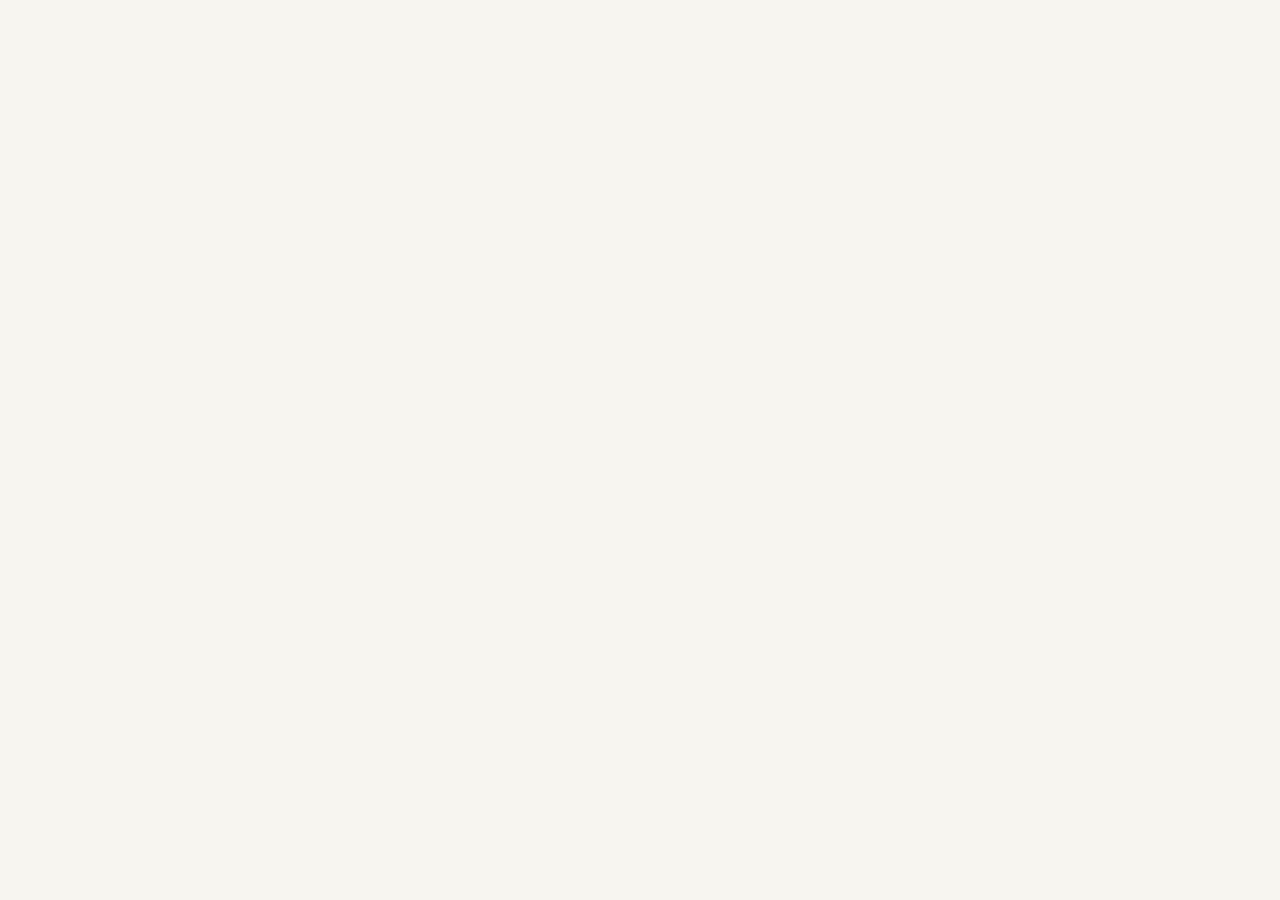
==== index.html @ 2fd5469b "Update index.html" ====
<!DOCTYPE html>
<html lang="zh-TW">
<head>
    <meta charset="UTF-8">
    <meta name="viewport" content="width=device-width, initial-scale=1.0, maximum-scale=1.0, user-scalable=no, viewport-fit=cover">
    <meta name="description" content="安全密碼與資料管理 PWA，資料儲存在本地瀏覽器，支援離線使用。">
    <title>分享本本</title>

    <!-- PWA -->
    <link rel="manifest" href="manifest.json">
    <meta name="apple-mobile-web-app-capable" content="yes">
    <meta name="apple-mobile-web-app-status-bar-style" content="default">
    <meta name="apple-mobile-web-app-title" content="分享本本">
    <meta name="theme-color" content="#f7f5f0">
    <link rel="apple-touch-icon" href="icons/apple-touch-icon.png">
    <link rel="icon" type="image/png" sizes="32x32" href="icons/favicon-32.png">
    <link rel="icon" type="image/png" sizes="16x16" href="icons/favicon-16.png">
    <link rel="icon" href="favicon.ico">

    <script src="https://cdn.tailwindcss.com"></script>
    <script defer src="https://cdn.jsdelivr.net/npm/alpinejs@3.x.x/dist/cdn.min.js"></script>
    <script src="https://unpkg.com/@phosphor-icons/web@2.1.2"></script>
    <link rel="stylesheet" href="styles.css">
    <script src="app.js"></script>

    <style>
      :root {
        color-scheme: light;
        --bg: #f7f5f0;
        --surface: #fffcf7;
        --text: #1c1917;
        --muted: #78716c;
        --border: #e7e5e0;
        --accent: #0d9488;
        --accent-soft: #ccfbf1;
        --header: #f7f5f0;
        --radius: 14px;
      }
      [x-cloak] { display: none !important; }
      html, body {
        margin: 0;
        background: var(--bg) !important;
        color: var(--text);
        font-family: -apple-system, BlinkMacSystemFont, "SF Pro Text", "Segoe UI", sans-serif;
        -webkit-tap-highlight-color: transparent;
        -webkit-text-size-adjust: 100%;
        overscroll-behavior-y: none;
        min-height: 100dvh;
      }
      button, input, textarea { font: inherit; }
      button, label[for] { touch-action: manipulation; }
      input, textarea {
        font-size: 16px !important;
        border-radius: 10px !important;
      }
      input:focus, textarea:focus {
        outline: none !important;
        border-color: var(--accent) !important;
        box-shadow: 0 0 0 3px rgba(13, 148, 136, 0.15) !important;
      }

      /* Header – 米白，與整頁一致 */
      #app-header {
        background: var(--header) !important;
        color: var(--text);
        border-bottom: 1px solid var(--border) !important;
        box-shadow: none;
      }
      #app-header input {
        background: #fff !important;
        border: 1px solid var(--border) !important;
        color: var(--text) !important;
        border-radius: 10px !important;
      }
      #app-header input::placeholder { color: #a8a29e; }
      #app-header input:focus {
        background: #fff !important;
        border-color: var(--accent) !important;
        box-shadow: 0 0 0 3px rgba(13, 148, 136, 0.12) !important;
      }
      #app-header .hdr-btn {
        background: #fff;
        border: 1px solid var(--border);
        color: var(--text);
        border-radius: 10px;
        min-height: 38px;
        transition: background .15s;
      }
      #app-header .hdr-btn:active { background: #f5f5f4; }

      /* Cards */
      .stat-card {
        background: var(--surface);
        border: 1px solid var(--border);
        border-radius: var(--radius);
        box-shadow: 0 1px 2px rgba(15,23,42,.04);
      }
      .list-card {
        background: var(--surface);
        border: 1px solid var(--border);
        border-radius: var(--radius);
        box-shadow: 0 1px 2px rgba(15,23,42,.04);
        overflow: hidden;
      }
      .list-row {
        border-bottom: 1px solid var(--border);
        transition: background .12s;
      }
      .list-row:last-child { border-bottom: none; }
      .list-row:active { background: #f5f3ee; }

      .avatar {
        width: 36px; height: 36px;
        border-radius: 10px;
        background: var(--accent-soft);
        color: var(--accent);
        font-weight: 700;
        font-size: 14px;
        display: flex; align-items: center; justify-content: center;
        flex-shrink: 0;
      }
      .pwd-chip {
        font-family: ui-monospace, SFMono-Regular, Menlo, monospace;
        background: #f0ebe3;
        padding: 2px 8px;
        border-radius: 6px;
        font-size: 12px;
        max-width: 100%;
        overflow: hidden;
        text-overflow: ellipsis;
        white-space: nowrap;
      }
      .note-line {
        font-size: 12px;
        color: var(--muted);
        overflow: hidden;
        text-overflow: ellipsis;
        white-space: nowrap;
        max-width: 100%;
      }
      .note-line.expanded {
        white-space: pre-wrap;
        overflow: visible;
        text-overflow: unset;
      }

      .fab {
        position: fixed; z-index: 40;
        right: 18px;
        bottom: max(18px, calc(env(safe-area-inset-bottom) + 12px));
        width: 54px; height: 54px; min-height: 54px;
        border: 0; border-radius: 16px;
        display: flex; align-items: center; justify-content: center;
        background: var(--accent); color: #fff; font-size: 24px;
        box-shadow: 0 6px 20px rgba(13,148,136,.35);
        transition: transform .12s, background .12s;
      }
      .fab:active { transform: scale(.96); background: #0f766e; }

      .modal-panel {
        border-radius: 18px !important;
        border: 1px solid var(--border);
        box-shadow: 0 20px 60px rgba(15,23,42,.18) !important;
      }
      .modal-panel button[type="submit"] {
        background: var(--accent) !important;
        border-radius: 10px !important;
        min-height: 44px;
      }
      .toast-item {
        border-radius: 12px !important;
        box-shadow: 0 8px 28px rgba(0,0,0,.18) !important;
      }

      @media (max-width: 639px) {
        #app-header .hdr-actions {
          display: grid;
          grid-template-columns: 1fr 1fr;
          gap: 8px;
          width: 100%;
        }
        #app-header .hdr-actions > *:last-child {
          grid-column: 1 / -1;
        }
        #main-content {
          padding-left: 12px !important;
          padding-right: 12px !important;
        }
        .pwd-chip { max-width: calc(100vw - 150px); }
        .modal-panel { width: calc(100vw - 20px) !important; max-width: 520px; }
        .modal-panel form > div:last-child {
          display: flex; flex-direction: column; gap: 8px;
          padding-bottom: calc(12px + env(safe-area-inset-bottom)) !important;
        }
        .modal-panel form > div:last-child button { width: 100%; margin: 0 !important; }
      }
      @media (prefers-reduced-motion: reduce) {
        *, *::before, *::after {
          transition-duration: .01ms !important;
          animation-duration: .01ms !important;
        }
      }
    </style>
</head>
<body class="min-h-screen" x-data="passwordManager()" x-cloak>

    <!-- Dark header (portfolio style) -->
    <header id="app-header" class="fixed top-0 left-0 right-0 z-30" style="padding-top:max(0.65rem,env(safe-area-inset-top))">
        <div class="max-w-4xl mx-auto px-4 sm:px-6 pb-3">
            <div class="flex flex-col sm:flex-row sm:items-center justify-between gap-3">
                <div class="flex items-center gap-3 min-w-0">
                    <img src="icons/apple-touch-icon.png" alt="Kumamon" class="w-10 h-10 rounded-xl shadow-sm object-cover shrink-0 ring-1 ring-stone-200">
                    <div class="min-w-0">
                        <h1 class="text-lg sm:text-xl font-semibold text-stone-900 tracking-tight leading-tight">分享本本</h1>
                        <p class="text-[11px] sm:text-xs text-stone-500 truncate">安全密碼與資料管理 · 離線 PWA</p>
                    </div>
                </div>
                <div class="hdr-actions flex flex-wrap gap-2 w-full sm:w-auto">
                    <button type="button" @click="exportToJson()" class="hdr-btn flex-1 sm:flex-none flex items-center justify-center gap-1.5 px-3 py-2 text-xs font-medium">
                        <i class="ph ph-file-js text-base"></i><span>匯出 JSON</span>
                    </button>
                    <label class="hdr-btn flex-1 sm:flex-none flex items-center justify-center gap-1.5 px-3 py-2 text-xs font-medium cursor-pointer">
                        <i class="ph ph-upload-simple text-base"></i><span>匯入 JSON</span>
                        <input type="file" accept=".json,application/json" class="hidden" @change="importFromJson($event)">
                    </label>
                    <button type="button" @click="exportToHtml()" class="hdr-btn flex items-center justify-center gap-1.5 px-3 py-2 text-xs font-medium">
                        <i class="ph ph-download-simple text-base"></i><span>匯出 HTML</span>
                    </button>
                </div>
            </div>
            <div class="relative mt-3">
                <div class="absolute inset-y-0 left-0 pl-3 flex items-center pointer-events-none">
                    <i class="ph ph-magnifying-glass text-slate-400 text-lg"></i>
                </div>
                <input type="text" x-model="searchQuery" placeholder="搜尋網站、帳號或備忘錄..." class="w-full pl-10 pr-4 py-2.5 text-sm">
            </div>
        </div>
    </header>

    <main id="main-content" class="max-w-4xl mx-auto px-4 sm:px-6 pb-24" style="padding-top: max(200px, calc(env(safe-area-inset-top) + 180px))">

        <!-- Stats strip -->
        <div class="grid grid-cols-2 gap-2.5 mb-4">
            <div class="stat-card px-3.5 py-3">
                <p class="text-[11px] text-slate-500 mb-0.5">項目總數</p>
                <p class="text-xl font-semibold text-slate-900 tabular-nums" x-text="passwords.length"></p>
            </div>
            <div class="stat-card px-3.5 py-3">
                <p class="text-[11px] text-slate-500 mb-0.5">目前顯示</p>
                <p class="text-xl font-semibold text-slate-900 tabular-nums">
                    <span x-text="filteredPasswords.length"></span>
                    <span x-show="searchQuery" class="text-xs font-normal text-teal-600 ml-1">（搜尋中）</span>
                </p>
            </div>
        </div>

        <!-- Empty -->
        <div x-show="filteredPasswords.length === 0" class="stat-card text-center py-14 px-6">
            <img src="icons/apple-touch-icon.png" alt="" class="w-14 h-14 mx-auto mb-3 rounded-2xl opacity-80">
            <p class="text-slate-500 text-sm" x-text="searchQuery ? '找不到符合的項目' : '尚無資料，點右下角 + 新增或匯入 JSON'"></p>
        </div>

        <!-- List -->
        <div x-show="filteredPasswords.length > 0" class="list-card">
            <ul>
                <template x-for="item in filteredPasswords" :key="item.id">
                    <li class="list-row px-3.5 py-3.5 sm:px-4 sm:py-4">
                        <!-- Title row + actions -->
                        <div class="flex items-start justify-between gap-2 mb-1.5">
                            <div class="flex items-center gap-2.5 min-w-0 flex-1">
                                <div class="avatar">
                                    <span x-text="(item.siteName || '?').charAt(0).toUpperCase()"></span>
                                </div>
                                <div class="min-w-0">
                                    <div class="flex items-center gap-1.5">
                                        <h3 class="text-[15px] font-semibold text-slate-900 truncate" x-text="item.siteName"></h3>
                                        <a x-show="item.url" :href="item.url.startsWith('http') ? item.url : 'https://' + item.url" target="_blank" rel="noopener noreferrer" class="text-slate-400 hover:text-teal-600 p-0.5 shrink-0" title="開啟網站">
                                            <i class="ph ph-link text-sm"></i>
                                        </a>
                                    </div>
                                </div>
                            </div>
                            <div class="flex items-center shrink-0 -mr-1">
                                <button type="button" @click="editItem(item)" class="p-1.5 text-slate-400 hover:text-teal-600 hover:bg-teal-50 rounded-lg" title="編輯">
                                    <i class="ph ph-pencil-simple text-base"></i>
                                </button>
                                <button type="button" @click="deleteItem(item.id)" class="p-1.5 text-slate-400 hover:text-rose-600 hover:bg-rose-50 rounded-lg" title="刪除">
                                    <i class="ph ph-trash text-base"></i>
                                </button>
                            </div>
                        </div>

                        <!-- Account / password – compact -->
                        <div class="pl-[46px] space-y-1">
                            <div class="flex items-center gap-1.5 min-w-0">
                                <span class="text-[11px] text-slate-400 w-8 shrink-0">帳號</span>
                                <span class="text-xs text-slate-700 font-mono truncate select-all flex-1 min-w-0" x-text="item.username"></span>
                                <button type="button" @click="copyToClipboard(item.username, '帳號已複製')" class="p-1 text-slate-300 hover:text-teal-600 rounded shrink-0" title="複製帳號">
                                    <i class="ph ph-copy text-sm"></i>
                                </button>
                            </div>
                            <div class="flex items-center gap-1.5 min-w-0">
                                <span class="text-[11px] text-slate-400 w-8 shrink-0">密碼</span>
                                <span class="pwd-chip select-all" x-text="item.password"></span>
                                <button type="button" @click="copyToClipboard(item.password, '密碼已複製')" class="p-1 text-slate-300 hover:text-teal-600 rounded shrink-0" title="複製密碼">
                                    <i class="ph ph-copy text-sm"></i>
                                </button>
                            </div>
                            <!-- Notes: single line by default, tap to expand -->
                            <div x-show="item.notes" class="flex items-start gap-1.5 pt-0.5">
                                <i class="ph ph-note-pencil text-slate-300 text-sm mt-0.5 shrink-0"></i>
                                <button type="button"
                                    class="note-line text-left flex-1 min-w-0"
                                    :class="{ 'expanded': item._noteOpen }"
                                    @click="item._noteOpen = !item._noteOpen"
                                    :title="item._noteOpen ? '點擊收合' : '點擊展開'"
                                    x-text="item.notes"></button>
                            </div>
                        </div>
                    </li>
                </template>
            </ul>
        </div>
    </main>

    <!-- FAB -->
    <button type="button" class="fab" @click.prevent.stop="openModal()" title="新增項目" aria-label="新增項目">
        <i class="ph ph-plus"></i>
    </button>

    <!-- Modal -->
    <div x-show="isModalOpen" class="fixed inset-0 z-50 overflow-y-auto" role="dialog" aria-modal="true" style="display:none">
        <div class="flex items-end justify-center min-h-screen pt-4 px-4 pb-20 text-center sm:block sm:p-0">
            <div x-show="isModalOpen" x-transition.opacity class="fixed inset-0 bg-slate-900/50 transition-opacity" @click="closeModal()"></div>
            <span class="hidden sm:inline-block sm:align-middle sm:h-screen" aria-hidden="true">&#8203;</span>
            <div x-show="isModalOpen" x-transition class="modal-panel inline-block align-bottom bg-white text-left overflow-hidden transform transition-all sm:my-8 sm:align-middle sm:max-w-lg w-full">
                <form @submit.prevent="saveItem">
                    <div class="bg-white px-4 pt-5 pb-4 sm:p-6">
                        <div class="flex items-center gap-3 mb-4">
                            <img src="icons/apple-touch-icon.png" alt="" class="w-10 h-10 rounded-xl object-cover">
                            <h3 class="text-lg font-semibold text-slate-900" id="modal-title" x-text="editingId ? '編輯項目' : '新增密碼項目'"></h3>
                        </div>
                        <div class="space-y-3.5">
                            <div>
                                <label class="block text-xs font-semibold text-slate-600 mb-1">網站/服務名稱 <span class="text-rose-500">*</span></label>
                                <input type="text" x-model="formData.siteName" required class="w-full border border-slate-200 rounded-lg px-3.5 py-2.5 text-sm">
                            </div>
                            <div>
                                <label class="block text-xs font-semibold text-slate-600 mb-1">網址 (選填)</label>
                                <input type="text" x-model="formData.url" placeholder="ex: example.com" class="w-full border border-slate-200 rounded-lg px-3.5 py-2.5 text-sm">
                            </div>
                            <div>
                                <label class="block text-xs font-semibold text-slate-600 mb-1">帳號/使用者名稱 <span class="text-rose-500">*</span></label>
                                <input type="text" x-model="formData.username" required class="w-full border border-slate-200 rounded-lg px-3.5 py-2.5 text-sm">
                            </div>
                            <div>
                                <label class="block text-xs font-semibold text-slate-600 mb-1">密碼 <span class="text-rose-500">*</span></label>
                                <div class="relative">
                                    <input :type="showPasswordInModal ? 'text' : 'password'" x-model="formData.password" required class="w-full border border-slate-200 rounded-lg px-3.5 py-2.5 pr-10 text-sm font-mono">
                                    <button type="button" @click="showPasswordInModal = !showPasswordInModal" class="absolute inset-y-0 right-0 pr-3 flex items-center text-slate-400 hover:text-slate-600">
                                        <i class="ph text-lg" :class="showPasswordInModal ? 'ph-eye-slash' : 'ph-eye'"></i>
                                    </button>
                                </div>
                                <button type="button" @click="generatePassword" class="mt-2 text-xs text-teal-600 hover:text-teal-800 flex items-center gap-1 font-medium">
                                    <i class="ph ph-magic-wand text-sm"></i> 產生安全隨機密碼
                                </button>
                            </div>
                            <div>
                                <label class="block text-xs font-semibold text-slate-600 mb-1">備忘錄 (選填)</label>
                                <textarea x-model="formData.notes" rows="2" class="w-full border border-slate-200 rounded-lg px-3.5 py-2.5 text-sm" placeholder="簡短備註即可"></textarea>
                            </div>
                        </div>
                    </div>
                    <div class="bg-[#f5f2eb] px-4 py-3 sm:px-6 sm:flex sm:flex-row-reverse gap-2 rounded-b-[18px]">
                        <button type="submit" class="w-full sm:w-auto inline-flex justify-center rounded-lg border border-transparent px-4 py-2.5 text-sm font-medium text-white hover:opacity-90">儲存</button>
                        <button type="button" @click="closeModal()" class="mt-2 sm:mt-0 w-full sm:w-auto inline-flex justify-center rounded-lg border border-stone-200 px-4 py-2.5 bg-white text-sm font-medium text-stone-700 hover:bg-stone-50">取消</button>
                    </div>
                </form>
            </div>
        </div>
    </div>

    <!-- Toasts -->
    <div class="fixed bottom-4 right-4 z-50 flex flex-col gap-2 pointer-events-none" style="bottom:max(1rem,calc(env(safe-area-inset-bottom) + 1rem))">
        <template x-for="toast in toasts" :key="toast.id">
            <div class="toast-item bg-slate-900 text-white px-4 py-3 rounded-xl flex items-center gap-3 min-w-[200px] pointer-events-auto">
                <i class="ph text-xl shrink-0" :class="toast.type === 'success' ? 'ph-check-circle text-emerald-400' : (toast.type === 'error' ? 'ph-warning-circle text-rose-400' : 'ph-info text-sky-400')"></i>
                <span x-text="toast.message" class="text-sm font-medium"></span>
            </div>
        </template>
    </div>

</body>
</html>
---- styles.css ----
/* 分享本本 PWA - styles.css */
*,*::before,*::after{box-sizing:border-box}
[x-cloak]{display:none !important}
html{
  -webkit-tap-highlight-color:transparent;
  -webkit-text-size-adjust:100%;
  background:#f8fafc;
}
body{
  margin:0;
  background:#f8fafc;
  overscroll-behavior-y:none;
  font-family:-apple-system,BlinkMacSystemFont,"Segoe UI",Roboto,"Helvetica Neue","Noto Sans TC","PingFang TC","Microsoft JhengHei",sans-serif;
}
i.ph{font-style:normal}

/* Scrollbar polish (desktop) */
@media (hover:hover){
  ::-webkit-scrollbar{width:10px;height:10px}
  ::-webkit-scrollbar-thumb{background:#cbd5e1;border-radius:8px}
  ::-webkit-scrollbar-track{background:transparent}
}

/* Floating "+" button */
.fab{
  position:fixed;
  right:max(1rem,env(safe-area-inset-right));
  bottom:max(1.25rem,calc(env(safe-area-inset-bottom) + 1.25rem));
  z-index:40;
  width:56px;height:56px;
  border-radius:50%;
  border:none;
  background:linear-gradient(135deg,#0071e3,#0062c4);
  color:#fff;
  font-size:28px;line-height:1;
  display:flex;align-items:center;justify-content:center;
  cursor:pointer;
  box-shadow:0 10px 24px rgba(0,113,227,.28),0 4px 10px rgba(0,113,227,.20);
  transition:transform .18s ease, box-shadow .18s ease;
  -webkit-tap-highlight-color:transparent;
  user-select:none;
}
.fab:hover{transform:translateY(-2px) scale(1.04);box-shadow:0 14px 30px rgba(0,98,196,.32)}
.fab:active{transform:scale(.95)}
.fab i{pointer-events:none}

/* Password field mono */
.pwd-mono{font-family:ui-monospace,SFMono-Regular,"SF Mono",Menlo,Consolas,monospace}

/* Modal slide-up */
.modal-panel{animation:slideUp .22s cubic-bezier(.16,1,.3,1)}
@keyframes slideUp{from{opacity:0;transform:translateY(16px)}to{opacity:1;transform:translateY(0)}}

/* Toast slide-in */
.toast-item{animation:toastIn .25s ease}
@keyframes toastIn{from{opacity:0;transform:translateX(20px)}to{opacity:1;transform:translateX(0)}}

/* Reduced motion */
@media (prefers-reduced-motion:reduce){
  *,*::before,*::after{animation-duration:.01ms !important;transition-duration:.01ms !important}
}
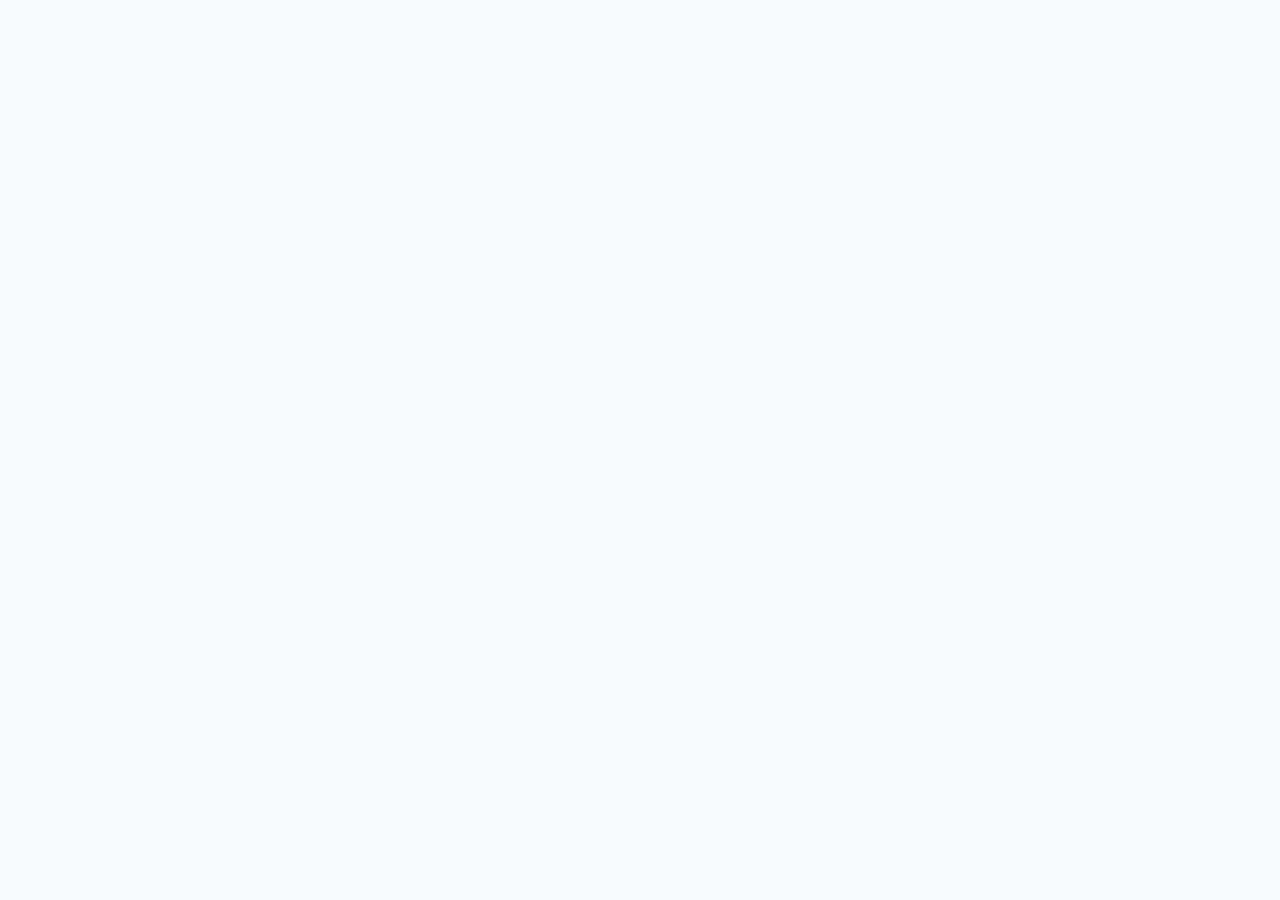
==== commit fdb6720c: "Update index.html" ====
--- a/index.html
+++ b/index.html
@@ -6,7 +6,6 @@
     <meta name="description" content="安全密碼與資料管理 PWA，資料儲存在本地瀏覽器，支援離線使用。">
     <title>分享本本</title>
 
-    <!-- PWA -->
     <link rel="manifest" href="manifest.json">
     <meta name="apple-mobile-web-app-capable" content="yes">
     <meta name="apple-mobile-web-app-status-bar-style" content="default">
@@ -17,300 +16,171 @@
     <link rel="icon" type="image/png" sizes="16x16" href="icons/favicon-16.png">
     <link rel="icon" href="favicon.ico">
 
-    <script src="https://cdn.tailwindcss.com"></script>
-    <script defer src="https://cdn.jsdelivr.net/npm/alpinejs@3.x.x/dist/cdn.min.js"></script>
-    <script src="https://unpkg.com/@phosphor-icons/web@2.1.2"></script>
     <link rel="stylesheet" href="styles.css">
     <script src="app.js"></script>
-
-    <style>
-      :root {
-        color-scheme: light;
-        --bg: #f7f5f0;
-        --surface: #fffcf7;
-        --text: #1c1917;
-        --muted: #78716c;
-        --border: #e7e5e0;
-        --accent: #0d9488;
-        --accent-soft: #ccfbf1;
-        --header: #f7f5f0;
-        --radius: 14px;
-      }
-      [x-cloak] { display: none !important; }
-      html, body {
-        margin: 0;
-        background: var(--bg) !important;
-        color: var(--text);
-        font-family: -apple-system, BlinkMacSystemFont, "SF Pro Text", "Segoe UI", sans-serif;
-        -webkit-tap-highlight-color: transparent;
-        -webkit-text-size-adjust: 100%;
-        overscroll-behavior-y: none;
-        min-height: 100dvh;
-      }
-      button, input, textarea { font: inherit; }
-      button, label[for] { touch-action: manipulation; }
-      input, textarea {
-        font-size: 16px !important;
-        border-radius: 10px !important;
-      }
-      input:focus, textarea:focus {
-        outline: none !important;
-        border-color: var(--accent) !important;
-        box-shadow: 0 0 0 3px rgba(13, 148, 136, 0.15) !important;
-      }
-
-      /* Header – 米白，與整頁一致 */
-      #app-header {
-        background: var(--header) !important;
-        color: var(--text);
-        border-bottom: 1px solid var(--border) !important;
-        box-shadow: none;
-      }
-      #app-header input {
-        background: #fff !important;
-        border: 1px solid var(--border) !important;
-        color: var(--text) !important;
-        border-radius: 10px !important;
-      }
-      #app-header input::placeholder { color: #a8a29e; }
-      #app-header input:focus {
-        background: #fff !important;
-        border-color: var(--accent) !important;
-        box-shadow: 0 0 0 3px rgba(13, 148, 136, 0.12) !important;
-      }
-      #app-header .hdr-btn {
-        background: #fff;
-        border: 1px solid var(--border);
-        color: var(--text);
-        border-radius: 10px;
-        min-height: 38px;
-        transition: background .15s;
-      }
-      #app-header .hdr-btn:active { background: #f5f5f4; }
-
-      /* Cards */
-      .stat-card {
-        background: var(--surface);
-        border: 1px solid var(--border);
-        border-radius: var(--radius);
-        box-shadow: 0 1px 2px rgba(15,23,42,.04);
-      }
-      .list-card {
-        background: var(--surface);
-        border: 1px solid var(--border);
-        border-radius: var(--radius);
-        box-shadow: 0 1px 2px rgba(15,23,42,.04);
-        overflow: hidden;
-      }
-      .list-row {
-        border-bottom: 1px solid var(--border);
-        transition: background .12s;
-      }
-      .list-row:last-child { border-bottom: none; }
-      .list-row:active { background: #f5f3ee; }
-
-      .avatar {
-        width: 36px; height: 36px;
-        border-radius: 10px;
-        background: var(--accent-soft);
-        color: var(--accent);
-        font-weight: 700;
-        font-size: 14px;
-        display: flex; align-items: center; justify-content: center;
-        flex-shrink: 0;
-      }
-      .pwd-chip {
-        font-family: ui-monospace, SFMono-Regular, Menlo, monospace;
-        background: #f0ebe3;
-        padding: 2px 8px;
-        border-radius: 6px;
-        font-size: 12px;
-        max-width: 100%;
-        overflow: hidden;
-        text-overflow: ellipsis;
-        white-space: nowrap;
-      }
-      .note-line {
-        font-size: 12px;
-        color: var(--muted);
-        overflow: hidden;
-        text-overflow: ellipsis;
-        white-space: nowrap;
-        max-width: 100%;
-      }
-      .note-line.expanded {
-        white-space: pre-wrap;
-        overflow: visible;
-        text-overflow: unset;
-      }
-
-      .fab {
-        position: fixed; z-index: 40;
-        right: 18px;
-        bottom: max(18px, calc(env(safe-area-inset-bottom) + 12px));
-        width: 54px; height: 54px; min-height: 54px;
-        border: 0; border-radius: 16px;
-        display: flex; align-items: center; justify-content: center;
-        background: var(--accent); color: #fff; font-size: 24px;
-        box-shadow: 0 6px 20px rgba(13,148,136,.35);
-        transition: transform .12s, background .12s;
-      }
-      .fab:active { transform: scale(.96); background: #0f766e; }
-
-      .modal-panel {
-        border-radius: 18px !important;
-        border: 1px solid var(--border);
-        box-shadow: 0 20px 60px rgba(15,23,42,.18) !important;
-      }
-      .modal-panel button[type="submit"] {
-        background: var(--accent) !important;
-        border-radius: 10px !important;
-        min-height: 44px;
-      }
-      .toast-item {
-        border-radius: 12px !important;
-        box-shadow: 0 8px 28px rgba(0,0,0,.18) !important;
-      }
-
-      @media (max-width: 639px) {
-        #app-header .hdr-actions {
-          display: grid;
-          grid-template-columns: 1fr 1fr;
-          gap: 8px;
-          width: 100%;
-        }
-        #app-header .hdr-actions > *:last-child {
-          grid-column: 1 / -1;
-        }
-        #main-content {
-          padding-left: 12px !important;
-          padding-right: 12px !important;
-        }
-        .pwd-chip { max-width: calc(100vw - 150px); }
-        .modal-panel { width: calc(100vw - 20px) !important; max-width: 520px; }
-        .modal-panel form > div:last-child {
-          display: flex; flex-direction: column; gap: 8px;
-          padding-bottom: calc(12px + env(safe-area-inset-bottom)) !important;
-        }
-        .modal-panel form > div:last-child button { width: 100%; margin: 0 !important; }
-      }
-      @media (prefers-reduced-motion: reduce) {
-        *, *::before, *::after {
-          transition-duration: .01ms !important;
-          animation-duration: .01ms !important;
-        }
-      }
-    </style>
+    <script defer src="vendor/alpine.min.js"></script>
 </head>
-<body class="min-h-screen" x-data="passwordManager()" x-cloak>
-
-    <!-- Dark header (portfolio style) -->
-    <header id="app-header" class="fixed top-0 left-0 right-0 z-30" style="padding-top:max(0.65rem,env(safe-area-inset-top))">
-        <div class="max-w-4xl mx-auto px-4 sm:px-6 pb-3">
-            <div class="flex flex-col sm:flex-row sm:items-center justify-between gap-3">
-                <div class="flex items-center gap-3 min-w-0">
-                    <img src="icons/apple-touch-icon.png" alt="Kumamon" class="w-10 h-10 rounded-xl shadow-sm object-cover shrink-0 ring-1 ring-stone-200">
-                    <div class="min-w-0">
-                        <h1 class="text-lg sm:text-xl font-semibold text-stone-900 tracking-tight leading-tight">分享本本</h1>
-                        <p class="text-[11px] sm:text-xs text-stone-500 truncate">安全密碼與資料管理 · 離線 PWA</p>
+<body x-data="passwordManager()" x-cloak>
+
+    <!-- ═══════════ LOCK SCREEN ═══════════ -->
+    <div x-show="!unlocked" class="lock-screen">
+        <div class="lock-card">
+            <div class="lock-brand">
+                <img src="icons/apple-touch-icon.png" alt="Kumamon" class="lock-logo">
+                <h1>分享本本</h1>
+                <p x-text="lockMode === 'setup' ? '首次使用，請設定主密碼' : '請輸入主密碼以解鎖'"></p>
+            </div>
+
+            <form @submit.prevent="submitLock" class="lock-form">
+                <div class="field-wrap">
+                    <input
+                        :type="showMasterPwd ? 'text' : 'password'"
+                        x-model="masterInput"
+                        :placeholder="lockMode === 'setup' ? '設定主密碼（至少 4 字）' : '主密碼'"
+                        autocomplete="current-password"
+                        class="input"
+                        :disabled="lockBusy"
+                    >
+                    <button type="button" class="eye-btn" @click="showMasterPwd = !showMasterPwd" aria-label="顯示密碼">
+                        <svg x-show="!showMasterPwd" width="20" height="20" viewBox="0 0 256 256" fill="currentColor"><path d="M247.31 124.76c-.35-.79-8.82-19.58-27.65-38.41C194.57 61.26 162.88 48 128 48S61.43 61.26 36.34 86.35C17.51 105.18 9 124 8.69 124.76a8 8 0 0 0 0 6.48c.35.79 8.82 19.58 27.65 38.41C61.43 194.74 93.12 208 128 208s66.57-13.26 91.66-38.35c18.83-18.83 27.3-37.62 27.65-38.41a8 8 0 0 0 0-6.48ZM128 192c-30.78 0-57.67-11.19-79.93-33.25A133.47 133.47 0 0 1 25 128a133.33 133.33 0 0 1 23.07-30.75C70.33 75.19 97.22 64 128 64s57.67 11.19 79.93 33.25A133.46 133.46 0 0 1 231.05 128c-7.21 13.46-38.62 64-103.05 64Zm0-112a48 48 0 1 0 48 48 48.05 48.05 0 0 0-48-48Zm0 80a32 32 0 1 1 32-32 32 32 0 0 1-32 32Z"/></svg>
+                        <svg x-show="showMasterPwd" width="20" height="20" viewBox="0 0 256 256" fill="currentColor" style="display:none"><path d="M53.92 34.62a8 8 0 1 0-11.84 10.76l19.24 21.17C25 88.84 9.38 111.76 8.69 124.76a8 8 0 0 0 0 6.48c.35.79 8.82 19.58 27.65 38.41C61.43 194.74 93.12 208 128 208a127.11 127.11 0 0 0 52.07-10.83l22 24.21a8 8 0 1 0 11.84-10.76Zm47.32 115.84 41.67 45.85A112 112 0 0 1 128 192c-30.78 0-57.67-11.19-79.93-33.25A133.16 133.16 0 0 1 25 128c4.69-8.79 19.66-33.39 45.65-49.6l24.68 27.15a48.06 48.06 0 0 0 5.91 44.91Zm-16-32.87 24.15 26.57A32 32 0 0 1 85.24 117.59ZM247.31 124.76c-.35-.79-8.82-19.58-27.65-38.41C194.57 61.26 162.88 48 128 48c-12.88 0-25 1.91-36.33 5.34l17.57 19.32A112.14 112.14 0 0 1 128 64c30.78 0 57.67 11.19 79.93 33.25A133.47 133.47 0 0 1 231.05 128a144.68 144.68 0 0 1-19.15 28.66l13.55 14.9C241.5 154 249.86 135.4 247.31 124.76Z"/></svg>
+                    </button>
+                </div>
+
+                <div x-show="lockMode === 'setup'">
+                    <input
+                        :type="showMasterPwd ? 'text' : 'password'"
+                        x-model="masterConfirm"
+                        placeholder="再次確認主密碼"
+                        autocomplete="new-password"
+                        class="input"
+                        :disabled="lockBusy"
+                    >
+                </div>
+
+                <p x-show="lockError" class="lock-error" x-text="lockError"></p>
+
+                <button type="submit" class="btn-primary" :disabled="lockBusy">
+                    <span x-show="!lockBusy" x-text="lockMode === 'setup' ? '設定並開始使用' : '解鎖'"></span>
+                    <span x-show="lockBusy">處理中…</span>
+                </button>
+            </form>
+
+            <p class="lock-hint">
+                資料以 AES 加密儲存在本機瀏覽器。<br>
+                主密碼遺失將無法還原，請妥善保管。
+            </p>
+        </div>
+    </div>
+
+    <!-- ═══════════ APP ═══════════ -->
+    <div x-show="unlocked" x-cloak>
+
+    <header id="app-header">
+        <div class="header-inner">
+            <div class="header-top">
+                <div class="brand">
+                    <img src="icons/apple-touch-icon.png" alt="Kumamon" class="brand-logo">
+                    <div>
+                        <h1>分享本本</h1>
+                        <p>安全密碼與資料管理 · 離線 PWA</p>
                     </div>
                 </div>
-                <div class="hdr-actions flex flex-wrap gap-2 w-full sm:w-auto">
-                    <button type="button" @click="exportToJson()" class="hdr-btn flex-1 sm:flex-none flex items-center justify-center gap-1.5 px-3 py-2 text-xs font-medium">
-                        <i class="ph ph-file-js text-base"></i><span>匯出 JSON</span>
-                    </button>
-                    <label class="hdr-btn flex-1 sm:flex-none flex items-center justify-center gap-1.5 px-3 py-2 text-xs font-medium cursor-pointer">
-                        <i class="ph ph-upload-simple text-base"></i><span>匯入 JSON</span>
+                <div class="hdr-actions">
+                    <button type="button" class="hdr-btn" @click="exportToJson()">
+                        <svg width="16" height="16" viewBox="0 0 256 256" fill="currentColor"><path d="M213.66 82.34l-56-56A8 8 0 0 0 152 24H56a16 16 0 0 0-16 16v176a16 16 0 0 0 16 16h144a16 16 0 0 0 16-16V88a8 8 0 0 0-2.34-5.66ZM160 51.31 188.69 80H160ZM200 216H56V40h88v48a8 8 0 0 0 8 8h48zm-42.34-61.66a8 8 0 0 1 0 11.32l-24 24a8 8 0 0 1-11.32 0l-24-24a8 8 0 0 1 11.32-11.32L120 164.69V120a8 8 0 0 1 16 0v44.69l10.34-10.35a8 8 0 0 1 11.32 0Z"/></svg>
+                        <span>匯出 JSON</span>
+                    </button>
+                    <label class="hdr-btn">
+                        <svg width="16" height="16" viewBox="0 0 256 256" fill="currentColor"><path d="M224 152v56a16 16 0 0 1-16 16H48a16 16 0 0 1-16-16v-56a8 8 0 0 1 16 0v56h160v-56a8 8 0 0 1 16 0ZM93.66 86.34a8 8 0 0 1 0-11.32l32-32a8 8 0 0 1 11.32 0l32 32a8 8 0 0 1-11.32 11.32L136 67.31V152a8 8 0 0 1-16 0V67.31l-21.66 21.65a8 8 0 0 1-11.32 0Z"/></svg>
+                        <span>匯入 JSON</span>
                         <input type="file" accept=".json,application/json" class="hidden" @change="importFromJson($event)">
                     </label>
-                    <button type="button" @click="exportToHtml()" class="hdr-btn flex items-center justify-center gap-1.5 px-3 py-2 text-xs font-medium">
-                        <i class="ph ph-download-simple text-base"></i><span>匯出 HTML</span>
-                    </button>
-                </div>
-            </div>
-            <div class="relative mt-3">
-                <div class="absolute inset-y-0 left-0 pl-3 flex items-center pointer-events-none">
-                    <i class="ph ph-magnifying-glass text-slate-400 text-lg"></i>
-                </div>
-                <input type="text" x-model="searchQuery" placeholder="搜尋網站、帳號或備忘錄..." class="w-full pl-10 pr-4 py-2.5 text-sm">
+                    <button type="button" class="hdr-btn" @click="exportToHtml()">
+                        <svg width="16" height="16" viewBox="0 0 256 256" fill="currentColor"><path d="M224 144v64a8 8 0 0 1-8 8H40a8 8 0 0 1-8-8v-64a8 8 0 0 1 16 0v56h160v-56a8 8 0 0 1 16 0Zm-101.66 5.66a8 8 0 0 0 11.32 0l40-40a8 8 0 0 0-11.32-11.32L136 124.69V32a8 8 0 0 0-16 0v92.69L93.66 98.34a8 8 0 0 0-11.32 11.32Z"/></svg>
+                        <span>匯出 HTML</span>
+                    </button>
+                    <button type="button" class="hdr-btn" @click="lockNow()" title="立即鎖定">
+                        <svg width="16" height="16" viewBox="0 0 256 256" fill="currentColor"><path d="M208 80h-32V56a48 48 0 0 0-96 0v24H48a16 16 0 0 0-16 16v112a16 16 0 0 0 16 16h160a16 16 0 0 0 16-16V96a16 16 0 0 0-16-16ZM96 56a32 32 0 0 1 64 0v24H96Zm112 152H48V96h160z"/></svg>
+                        <span>鎖定</span>
+                    </button>
+                </div>
+            </div>
+            <div class="search-wrap">
+                <svg class="search-icon" width="18" height="18" viewBox="0 0 256 256" fill="currentColor"><path d="M229.66 218.34l-50.07-50.06a88.11 88.11 0 1 0-11.31 11.31l50.06 50.07a8 8 0 0 0 11.32-11.32ZM40 112a72 72 0 1 1 72 72 72.08 72.08 0 0 1-72-72Z"/></svg>
+                <input type="text" x-model="searchQuery" placeholder="搜尋網站、帳號或備忘錄..." class="search-input">
             </div>
         </div>
     </header>
 
-    <main id="main-content" class="max-w-4xl mx-auto px-4 sm:px-6 pb-24" style="padding-top: max(200px, calc(env(safe-area-inset-top) + 180px))">
-
-        <!-- Stats strip -->
-        <div class="grid grid-cols-2 gap-2.5 mb-4">
-            <div class="stat-card px-3.5 py-3">
-                <p class="text-[11px] text-slate-500 mb-0.5">項目總數</p>
-                <p class="text-xl font-semibold text-slate-900 tabular-nums" x-text="passwords.length"></p>
-            </div>
-            <div class="stat-card px-3.5 py-3">
-                <p class="text-[11px] text-slate-500 mb-0.5">目前顯示</p>
-                <p class="text-xl font-semibold text-slate-900 tabular-nums">
+    <main id="main-content">
+        <div class="stats">
+            <div class="stat-card">
+                <p class="stat-label">項目總數</p>
+                <p class="stat-value" x-text="passwords.length"></p>
+            </div>
+            <div class="stat-card">
+                <p class="stat-label">目前顯示</p>
+                <p class="stat-value">
                     <span x-text="filteredPasswords.length"></span>
-                    <span x-show="searchQuery" class="text-xs font-normal text-teal-600 ml-1">（搜尋中）</span>
+                    <span x-show="searchQuery" class="stat-hint">（搜尋中）</span>
                 </p>
             </div>
         </div>
 
-        <!-- Empty -->
-        <div x-show="filteredPasswords.length === 0" class="stat-card text-center py-14 px-6">
-            <img src="icons/apple-touch-icon.png" alt="" class="w-14 h-14 mx-auto mb-3 rounded-2xl opacity-80">
-            <p class="text-slate-500 text-sm" x-text="searchQuery ? '找不到符合的項目' : '尚無資料，點右下角 + 新增或匯入 JSON'"></p>
-        </div>
-
-        <!-- List -->
+        <div x-show="filteredPasswords.length === 0" class="empty-card">
+            <img src="icons/apple-touch-icon.png" alt="" class="empty-logo">
+            <p x-text="searchQuery ? '找不到符合的項目' : '尚無資料，點右下角 + 新增或匯入 JSON'"></p>
+        </div>
+
         <div x-show="filteredPasswords.length > 0" class="list-card">
             <ul>
                 <template x-for="item in filteredPasswords" :key="item.id">
-                    <li class="list-row px-3.5 py-3.5 sm:px-4 sm:py-4">
-                        <!-- Title row + actions -->
-                        <div class="flex items-start justify-between gap-2 mb-1.5">
-                            <div class="flex items-center gap-2.5 min-w-0 flex-1">
+                    <li class="list-row">
+                        <div class="row-head">
+                            <div class="row-title">
                                 <div class="avatar">
                                     <span x-text="(item.siteName || '?').charAt(0).toUpperCase()"></span>
                                 </div>
-                                <div class="min-w-0">
-                                    <div class="flex items-center gap-1.5">
-                                        <h3 class="text-[15px] font-semibold text-slate-900 truncate" x-text="item.siteName"></h3>
-                                        <a x-show="item.url" :href="item.url.startsWith('http') ? item.url : 'https://' + item.url" target="_blank" rel="noopener noreferrer" class="text-slate-400 hover:text-teal-600 p-0.5 shrink-0" title="開啟網站">
-                                            <i class="ph ph-link text-sm"></i>
-                                        </a>
-                                    </div>
+                                <div class="title-text">
+                                    <h3 x-text="item.siteName"></h3>
+                                    <a x-show="item.url"
+                                       :href="item.url.startsWith('http') ? item.url : 'https://' + item.url"
+                                       target="_blank" rel="noopener noreferrer"
+                                       class="link-btn" title="開啟網站">
+                                        <svg width="14" height="14" viewBox="0 0 256 256" fill="currentColor"><path d="M224 104a8 8 0 0 1-16 0V59.32l-66.33 66.34a8 8 0 0 1-11.32-11.32L196.68 48H152a8 8 0 0 1 0-16h64a8 8 0 0 1 8 8Zm-40 24a8 8 0 0 0-8 8v72H48V80h72a8 8 0 0 0 0-16H48a16 16 0 0 0-16 16v128a16 16 0 0 0 16 16h128a16 16 0 0 0 16-16v-72a8 8 0 0 0-8-8Z"/></svg>
+                                    </a>
                                 </div>
                             </div>
-                            <div class="flex items-center shrink-0 -mr-1">
-                                <button type="button" @click="editItem(item)" class="p-1.5 text-slate-400 hover:text-teal-600 hover:bg-teal-50 rounded-lg" title="編輯">
-                                    <i class="ph ph-pencil-simple text-base"></i>
-                                </button>
-                                <button type="button" @click="deleteItem(item.id)" class="p-1.5 text-slate-400 hover:text-rose-600 hover:bg-rose-50 rounded-lg" title="刪除">
-                                    <i class="ph ph-trash text-base"></i>
-                                </button>
-                            </div>
-                        </div>
-
-                        <!-- Account / password – compact -->
-                        <div class="pl-[46px] space-y-1">
-                            <div class="flex items-center gap-1.5 min-w-0">
-                                <span class="text-[11px] text-slate-400 w-8 shrink-0">帳號</span>
-                                <span class="text-xs text-slate-700 font-mono truncate select-all flex-1 min-w-0" x-text="item.username"></span>
-                                <button type="button" @click="copyToClipboard(item.username, '帳號已複製')" class="p-1 text-slate-300 hover:text-teal-600 rounded shrink-0" title="複製帳號">
-                                    <i class="ph ph-copy text-sm"></i>
-                                </button>
-                            </div>
-                            <div class="flex items-center gap-1.5 min-w-0">
-                                <span class="text-[11px] text-slate-400 w-8 shrink-0">密碼</span>
-                                <span class="pwd-chip select-all" x-text="item.password"></span>
-                                <button type="button" @click="copyToClipboard(item.password, '密碼已複製')" class="p-1 text-slate-300 hover:text-teal-600 rounded shrink-0" title="複製密碼">
-                                    <i class="ph ph-copy text-sm"></i>
-                                </button>
-                            </div>
-                            <!-- Notes: single line by default, tap to expand -->
-                            <div x-show="item.notes" class="flex items-start gap-1.5 pt-0.5">
-                                <i class="ph ph-note-pencil text-slate-300 text-sm mt-0.5 shrink-0"></i>
+                            <div class="row-actions">
+                                <button type="button" class="icon-btn" @click="editItem(item)" title="編輯">
+                                    <svg width="18" height="18" viewBox="0 0 256 256" fill="currentColor"><path d="M227.31 73.37 182.63 28.69a16 16 0 0 0-22.63 0L36.69 152A15.86 15.86 0 0 0 32 163.31V208a16 16 0 0 0 16 16h44.69a15.86 15.86 0 0 0 11.31-4.69L227.31 96a16 16 0 0 0 0-22.63ZM51.31 160 136 75.31 152.69 92 68 176.68ZM48 179.31 76.69 208H48Zm48 25.38L79.31 188 164 103.31 180.69 120Zm96-96L147.31 64l24-24L216 84.69Z"/></svg>
+                                </button>
+                                <button type="button" class="icon-btn danger" @click="deleteItem(item.id)" title="刪除">
+                                    <svg width="18" height="18" viewBox="0 0 256 256" fill="currentColor"><path d="M216 48h-40v-8a24 24 0 0 0-24-24h-48a24 24 0 0 0-24 24v8H40a8 8 0 0 0 0 16h8v144a16 16 0 0 0 16 16h128a16 16 0 0 0 16-16V64h8a8 8 0 0 0 0-16ZM96 40a8 8 0 0 1 8-8h48a8 8 0 0 1 8 8v8H96Zm96 168H64V64h128Zm-80-104v64a8 8 0 0 1-16 0v-64a8 8 0 0 1 16 0Zm48 0v64a8 8 0 0 1-16 0v-64a8 8 0 0 1 16 0Z"/></svg>
+                                </button>
+                            </div>
+                        </div>
+
+                        <div class="row-body">
+                            <div class="field-line">
+                                <span class="field-label">帳號</span>
+                                <span class="field-value mono" x-text="item.username"></span>
+                                <button type="button" class="icon-btn sm" @click="copyToClipboard(item.username, '帳號已複製')" title="複製帳號">
+                                    <svg width="14" height="14" viewBox="0 0 256 256" fill="currentColor"><path d="M216 32H88a8 8 0 0 0-8 8v40H40a8 8 0 0 0-8 8v128a8 8 0 0 0 8 8h128a8 8 0 0 0 8-8v-40h40a8 8 0 0 0 8-8V40a8 8 0 0 0-8-8Zm-56 176H48V96h112Zm48-48h-32V88a8 8 0 0 0-8-8H96V48h112Z"/></svg>
+                                </button>
+                            </div>
+                            <div class="field-line">
+                                <span class="field-label">密碼</span>
+                                <span class="pwd-chip" x-text="item.password"></span>
+                                <button type="button" class="icon-btn sm" @click="copyToClipboard(item.password, '密碼已複製')" title="複製密碼">
+                                    <svg width="14" height="14" viewBox="0 0 256 256" fill="currentColor"><path d="M216 32H88a8 8 0 0 0-8 8v40H40a8 8 0 0 0-8 8v128a8 8 0 0 0 8 8h128a8 8 0 0 0 8-8v-40h40a8 8 0 0 0 8-8V40a8 8 0 0 0-8-8Zm-56 176H48V96h112Zm48-48h-32V88a8 8 0 0 0-8-8H96V48h112Z"/></svg>
+                                </button>
+                            </div>
+                            <div x-show="item.notes" class="note-line-wrap">
+                                <svg width="14" height="14" viewBox="0 0 256 256" fill="currentColor" class="note-icon"><path d="M168 128a8 8 0 0 1-8 8H96a8 8 0 0 1 0-16h64a8 8 0 0 1 8 8Zm-8 24H96a8 8 0 0 0 0 16h64a8 8 0 0 0 0-16ZM216 40v176a16 16 0 0 1-16 16H56a16 16 0 0 1-16-16V40a16 16 0 0 1 16-16h144a16 16 0 0 1 16 16Zm-16 0H56v176h144Z"/></svg>
                                 <button type="button"
-                                    class="note-line text-left flex-1 min-w-0"
+                                    class="note-line"
                                     :class="{ 'expanded': item._noteOpen }"
                                     @click="item._noteOpen = !item._noteOpen"
                                     :title="item._noteOpen ? '點擊收合' : '點擊展開'"
@@ -323,69 +193,69 @@
         </div>
     </main>
 
-    <!-- FAB -->
     <button type="button" class="fab" @click.prevent.stop="openModal()" title="新增項目" aria-label="新增項目">
-        <i class="ph ph-plus"></i>
+        <svg width="24" height="24" viewBox="0 0 256 256" fill="currentColor"><path d="M224 128a8 8 0 0 1-8 8h-80v80a8 8 0 0 1-16 0v-80H40a8 8 0 0 1 0-16h80V40a8 8 0 0 1 16 0v80h80a8 8 0 0 1 8 8Z"/></svg>
     </button>
 
     <!-- Modal -->
-    <div x-show="isModalOpen" class="fixed inset-0 z-50 overflow-y-auto" role="dialog" aria-modal="true" style="display:none">
-        <div class="flex items-end justify-center min-h-screen pt-4 px-4 pb-20 text-center sm:block sm:p-0">
-            <div x-show="isModalOpen" x-transition.opacity class="fixed inset-0 bg-slate-900/50 transition-opacity" @click="closeModal()"></div>
-            <span class="hidden sm:inline-block sm:align-middle sm:h-screen" aria-hidden="true">&#8203;</span>
-            <div x-show="isModalOpen" x-transition class="modal-panel inline-block align-bottom bg-white text-left overflow-hidden transform transition-all sm:my-8 sm:align-middle sm:max-w-lg w-full">
-                <form @submit.prevent="saveItem">
-                    <div class="bg-white px-4 pt-5 pb-4 sm:p-6">
-                        <div class="flex items-center gap-3 mb-4">
-                            <img src="icons/apple-touch-icon.png" alt="" class="w-10 h-10 rounded-xl object-cover">
-                            <h3 class="text-lg font-semibold text-slate-900" id="modal-title" x-text="editingId ? '編輯項目' : '新增密碼項目'"></h3>
-                        </div>
-                        <div class="space-y-3.5">
-                            <div>
-                                <label class="block text-xs font-semibold text-slate-600 mb-1">網站/服務名稱 <span class="text-rose-500">*</span></label>
-                                <input type="text" x-model="formData.siteName" required class="w-full border border-slate-200 rounded-lg px-3.5 py-2.5 text-sm">
-                            </div>
-                            <div>
-                                <label class="block text-xs font-semibold text-slate-600 mb-1">網址 (選填)</label>
-                                <input type="text" x-model="formData.url" placeholder="ex: example.com" class="w-full border border-slate-200 rounded-lg px-3.5 py-2.5 text-sm">
-                            </div>
-                            <div>
-                                <label class="block text-xs font-semibold text-slate-600 mb-1">帳號/使用者名稱 <span class="text-rose-500">*</span></label>
-                                <input type="text" x-model="formData.username" required class="w-full border border-slate-200 rounded-lg px-3.5 py-2.5 text-sm">
-                            </div>
-                            <div>
-                                <label class="block text-xs font-semibold text-slate-600 mb-1">密碼 <span class="text-rose-500">*</span></label>
-                                <div class="relative">
-                                    <input :type="showPasswordInModal ? 'text' : 'password'" x-model="formData.password" required class="w-full border border-slate-200 rounded-lg px-3.5 py-2.5 pr-10 text-sm font-mono">
-                                    <button type="button" @click="showPasswordInModal = !showPasswordInModal" class="absolute inset-y-0 right-0 pr-3 flex items-center text-slate-400 hover:text-slate-600">
-                                        <i class="ph text-lg" :class="showPasswordInModal ? 'ph-eye-slash' : 'ph-eye'"></i>
-                                    </button>
-                                </div>
-                                <button type="button" @click="generatePassword" class="mt-2 text-xs text-teal-600 hover:text-teal-800 flex items-center gap-1 font-medium">
-                                    <i class="ph ph-magic-wand text-sm"></i> 產生安全隨機密碼
-                                </button>
-                            </div>
-                            <div>
-                                <label class="block text-xs font-semibold text-slate-600 mb-1">備忘錄 (選填)</label>
-                                <textarea x-model="formData.notes" rows="2" class="w-full border border-slate-200 rounded-lg px-3.5 py-2.5 text-sm" placeholder="簡短備註即可"></textarea>
-                            </div>
-                        </div>
+    <div x-show="isModalOpen" class="modal-root" role="dialog" aria-modal="true" style="display:none">
+        <div class="modal-backdrop" @click="closeModal()" x-show="isModalOpen" x-transition.opacity></div>
+        <div class="modal-panel" x-show="isModalOpen" x-transition>
+            <form @submit.prevent="saveItem">
+                <div class="modal-body">
+                    <div class="modal-title-row">
+                        <img src="icons/apple-touch-icon.png" alt="" class="modal-logo">
+                        <h3 x-text="editingId ? '編輯項目' : '新增密碼項目'"></h3>
                     </div>
-                    <div class="bg-[#f5f2eb] px-4 py-3 sm:px-6 sm:flex sm:flex-row-reverse gap-2 rounded-b-[18px]">
-                        <button type="submit" class="w-full sm:w-auto inline-flex justify-center rounded-lg border border-transparent px-4 py-2.5 text-sm font-medium text-white hover:opacity-90">儲存</button>
-                        <button type="button" @click="closeModal()" class="mt-2 sm:mt-0 w-full sm:w-auto inline-flex justify-center rounded-lg border border-stone-200 px-4 py-2.5 bg-white text-sm font-medium text-stone-700 hover:bg-stone-50">取消</button>
+                    <div class="form-fields">
+                        <div>
+                            <label>網站/服務名稱 <span class="req">*</span></label>
+                            <input type="text" x-model="formData.siteName" required class="input">
+                        </div>
+                        <div>
+                            <label>網址 (選填)</label>
+                            <input type="text" x-model="formData.url" placeholder="ex: example.com" class="input">
+                        </div>
+                        <div>
+                            <label>帳號/使用者名稱 <span class="req">*</span></label>
+                            <input type="text" x-model="formData.username" required class="input">
+                        </div>
+                        <div>
+                            <label>密碼 <span class="req">*</span></label>
+                            <div class="field-wrap">
+                                <input :type="showPasswordInModal ? 'text' : 'password'" x-model="formData.password" required class="input pr-10 mono">
+                                <button type="button" class="eye-btn" @click="showPasswordInModal = !showPasswordInModal">
+                                    <svg x-show="!showPasswordInModal" width="18" height="18" viewBox="0 0 256 256" fill="currentColor"><path d="M247.31 124.76c-.35-.79-8.82-19.58-27.65-38.41C194.57 61.26 162.88 48 128 48S61.43 61.26 36.34 86.35C17.51 105.18 9 124 8.69 124.76a8 8 0 0 0 0 6.48c.35.79 8.82 19.58 27.65 38.41C61.43 194.74 93.12 208 128 208s66.57-13.26 91.66-38.35c18.83-18.83 27.3-37.62 27.65-38.41a8 8 0 0 0 0-6.48ZM128 192c-30.78 0-57.67-11.19-79.93-33.25A133.47 133.47 0 0 1 25 128a133.33 133.33 0 0 1 23.07-30.75C70.33 75.19 97.22 64 128 64s57.67 11.19 79.93 33.25A133.46 133.46 0 0 1 231.05 128c-7.21 13.46-38.62 64-103.05 64Zm0-112a48 48 0 1 0 48 48 48.05 48.05 0 0 0-48-48Zm0 80a32 32 0 1 1 32-32 32 32 0 0 1-32 32Z"/></svg>
+                                    <svg x-show="showPasswordInModal" width="18" height="18" viewBox="0 0 256 256" fill="currentColor" style="display:none"><path d="M53.92 34.62a8 8 0 1 0-11.84 10.76l19.24 21.17C25 88.84 9.38 111.76 8.69 124.76a8 8 0 0 0 0 6.48c.35.79 8.82 19.58 27.65 38.41C61.43 194.74 93.12 208 128 208a127.11 127.11 0 0 0 52.07-10.83l22 24.21a8 8 0 1 0 11.84-10.76Zm47.32 115.84 41.67 45.85A112 112 0 0 1 128 192c-30.78 0-57.67-11.19-79.93-33.25A133.16 133.16 0 0 1 25 128c4.69-8.79 19.66-33.39 45.65-49.6l24.68 27.15a48.06 48.06 0 0 0 5.91 44.91Zm-16-32.87 24.15 26.57A32 32 0 0 1 85.24 117.59ZM247.31 124.76c-.35-.79-8.82-19.58-27.65-38.41C194.57 61.26 162.88 48 128 48c-12.88 0-25 1.91-36.33 5.34l17.57 19.32A112.14 112.14 0 0 1 128 64c30.78 0 57.67 11.19 79.93 33.25A133.47 133.47 0 0 1 231.05 128a144.68 144.68 0 0 1-19.15 28.66l13.55 14.9C241.5 154 249.86 135.4 247.31 124.76Z"/></svg>
+                                </button>
+                            </div>
+                            <button type="button" class="gen-pwd" @click="generatePassword">
+                                <svg width="14" height="14" viewBox="0 0 256 256" fill="currentColor"><path d="M48 64a8 8 0 0 1 8-8h64a8 8 0 0 1 0 16H56a8 8 0 0 1-8-8Zm8 40h64a8 8 0 0 0 0-16H56a8 8 0 0 0 0 16Zm128 48H56a8 8 0 0 0 0 16h128a8 8 0 0 0 0-16Zm0 32H56a8 8 0 0 0 0 16h128a8 8 0 0 0 0-16ZM147.31 36.68l-8 24a8 8 0 0 0 4.95 9.9 8.17 8.17 0 0 0 2.47.4 8 8 0 0 0 7.43-5.12l8-24a8 8 0 1 0-15.22-5.18ZM216 80a8 8 0 0 0-8 8v11.22l-11.22-11.22a8 8 0 0 0-11.32 11.32l11.23 11.22H185.48l11.22-11.22a8 8 0 0 0-11.32-11.32L174.16 99.22V88a8 8 0 0 0-16 0v32a8 8 0 0 0 8 8h32a8 8 0 0 0 0-16h-11.22l11.22-11.22V88a8 8 0 0 0-8-8Z"/></svg>
+                                產生安全隨機密碼
+                            </button>
+                        </div>
+                        <div>
+                            <label>備忘錄 (選填)</label>
+                            <textarea x-model="formData.notes" rows="2" class="input" placeholder="簡短備註即可"></textarea>
+                        </div>
                     </div>
-                </form>
-            </div>
+                </div>
+                <div class="modal-footer">
+                    <button type="submit" class="btn-primary">儲存</button>
+                    <button type="button" class="btn-secondary" @click="closeModal()">取消</button>
+                </div>
+            </form>
         </div>
     </div>
 
-    <!-- Toasts -->
-    <div class="fixed bottom-4 right-4 z-50 flex flex-col gap-2 pointer-events-none" style="bottom:max(1rem,calc(env(safe-area-inset-bottom) + 1rem))">
+    </div><!-- /unlocked -->
+
+    <div class="toasts">
         <template x-for="toast in toasts" :key="toast.id">
-            <div class="toast-item bg-slate-900 text-white px-4 py-3 rounded-xl flex items-center gap-3 min-w-[200px] pointer-events-auto">
-                <i class="ph text-xl shrink-0" :class="toast.type === 'success' ? 'ph-check-circle text-emerald-400' : (toast.type === 'error' ? 'ph-warning-circle text-rose-400' : 'ph-info text-sky-400')"></i>
-                <span x-text="toast.message" class="text-sm font-medium"></span>
+            <div class="toast-item">
+                <svg x-show="toast.type === 'success'" width="20" height="20" viewBox="0 0 256 256" fill="#34d399"><path d="M128 24a104 104 0 1 0 104 104A104.11 104.11 0 0 0 128 24Zm45.66 85.66-56 56a8 8 0 0 1-11.32 0l-24-24a8 8 0 0 1 11.32-11.32L112 148.69l50.34-50.35a8 8 0 0 1 11.32 11.32Z"/></svg>
+                <svg x-show="toast.type === 'error'" width="20" height="20" viewBox="0 0 256 256" fill="#fb7185" style="display:none"><path d="M128 24a104 104 0 1 0 104 104A104.11 104.11 0 0 0 128 24Zm-8 56a8 8 0 0 1 16 0v56a8 8 0 0 1-16 0Zm8 104a12 12 0 1 1 12-12 12 12 0 0 1-12 12Z"/></svg>
+                <span x-text="toast.message"></span>
             </div>
         </template>
     </div>
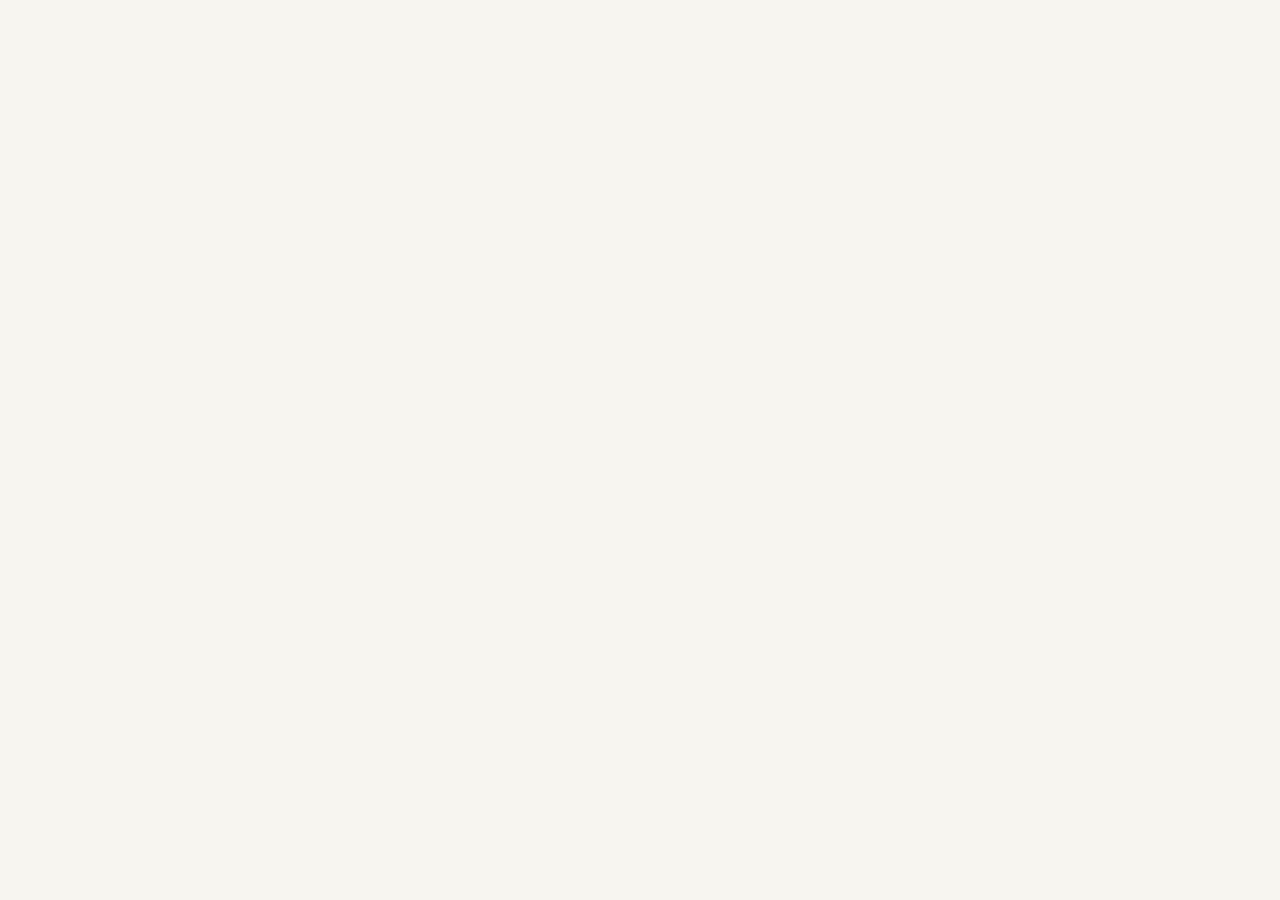
==== commit b375cead: "Update index.html" ====
--- a/index.html
+++ b/index.html
@@ -6,6 +6,7 @@
     <meta name="description" content="安全密碼與資料管理 PWA，資料儲存在本地瀏覽器，支援離線使用。">
     <title>分享本本</title>
 
+    <!-- PWA -->
     <link rel="manifest" href="manifest.json">
     <meta name="apple-mobile-web-app-capable" content="yes">
     <meta name="apple-mobile-web-app-status-bar-style" content="default">
@@ -16,171 +17,300 @@
     <link rel="icon" type="image/png" sizes="16x16" href="icons/favicon-16.png">
     <link rel="icon" href="favicon.ico">
 
+    <script src="https://cdn.tailwindcss.com"></script>
+    <script defer src="https://cdn.jsdelivr.net/npm/alpinejs@3.x.x/dist/cdn.min.js"></script>
+    <script src="https://unpkg.com/@phosphor-icons/web@2.1.2"></script>
     <link rel="stylesheet" href="styles.css">
     <script src="app.js"></script>
-    <script defer src="vendor/alpine.min.js"></script>
+
+    <style>
+      :root {
+        color-scheme: light;
+        --bg: #f7f5f0;
+        --surface: #fffcf7;
+        --text: #1c1917;
+        --muted: #78716c;
+        --border: #e7e5e0;
+        --accent: #0d9488;
+        --accent-soft: #ccfbf1;
+        --header: #f7f5f0;
+        --radius: 14px;
+      }
+      [x-cloak] { display: none !important; }
+      html, body {
+        margin: 0;
+        background: var(--bg) !important;
+        color: var(--text);
+        font-family: -apple-system, BlinkMacSystemFont, "SF Pro Text", "Segoe UI", sans-serif;
+        -webkit-tap-highlight-color: transparent;
+        -webkit-text-size-adjust: 100%;
+        overscroll-behavior-y: none;
+        min-height: 100dvh;
+      }
+      button, input, textarea { font: inherit; }
+      button, label[for] { touch-action: manipulation; }
+      input, textarea {
+        font-size: 16px !important;
+        border-radius: 10px !important;
+      }
+      input:focus, textarea:focus {
+        outline: none !important;
+        border-color: var(--accent) !important;
+        box-shadow: 0 0 0 3px rgba(13, 148, 136, 0.15) !important;
+      }
+
+      /* Header – 米白，與整頁一致 */
+      #app-header {
+        background: var(--header) !important;
+        color: var(--text);
+        border-bottom: 1px solid var(--border) !important;
+        box-shadow: none;
+      }
+      #app-header input {
+        background: #fff !important;
+        border: 1px solid var(--border) !important;
+        color: var(--text) !important;
+        border-radius: 10px !important;
+      }
+      #app-header input::placeholder { color: #a8a29e; }
+      #app-header input:focus {
+        background: #fff !important;
+        border-color: var(--accent) !important;
+        box-shadow: 0 0 0 3px rgba(13, 148, 136, 0.12) !important;
+      }
+      #app-header .hdr-btn {
+        background: #fff;
+        border: 1px solid var(--border);
+        color: var(--text);
+        border-radius: 10px;
+        min-height: 38px;
+        transition: background .15s;
+      }
+      #app-header .hdr-btn:active { background: #f5f5f4; }
+
+      /* Cards */
+      .stat-card {
+        background: var(--surface);
+        border: 1px solid var(--border);
+        border-radius: var(--radius);
+        box-shadow: 0 1px 2px rgba(15,23,42,.04);
+      }
+      .list-card {
+        background: var(--surface);
+        border: 1px solid var(--border);
+        border-radius: var(--radius);
+        box-shadow: 0 1px 2px rgba(15,23,42,.04);
+        overflow: hidden;
+      }
+      .list-row {
+        border-bottom: 1px solid var(--border);
+        transition: background .12s;
+      }
+      .list-row:last-child { border-bottom: none; }
+      .list-row:active { background: #f5f3ee; }
+
+      .avatar {
+        width: 36px; height: 36px;
+        border-radius: 10px;
+        background: var(--accent-soft);
+        color: var(--accent);
+        font-weight: 700;
+        font-size: 14px;
+        display: flex; align-items: center; justify-content: center;
+        flex-shrink: 0;
+      }
+      .pwd-chip {
+        font-family: ui-monospace, SFMono-Regular, Menlo, monospace;
+        background: #f0ebe3;
+        padding: 2px 8px;
+        border-radius: 6px;
+        font-size: 12px;
+        max-width: 100%;
+        overflow: hidden;
+        text-overflow: ellipsis;
+        white-space: nowrap;
+      }
+      .note-line {
+        font-size: 12px;
+        color: var(--muted);
+        overflow: hidden;
+        text-overflow: ellipsis;
+        white-space: nowrap;
+        max-width: 100%;
+      }
+      .note-line.expanded {
+        white-space: pre-wrap;
+        overflow: visible;
+        text-overflow: unset;
+      }
+
+      .fab {
+        position: fixed; z-index: 40;
+        right: 18px;
+        bottom: max(18px, calc(env(safe-area-inset-bottom) + 12px));
+        width: 54px; height: 54px; min-height: 54px;
+        border: 0; border-radius: 16px;
+        display: flex; align-items: center; justify-content: center;
+        background: var(--accent); color: #fff; font-size: 24px;
+        box-shadow: 0 6px 20px rgba(13,148,136,.35);
+        transition: transform .12s, background .12s;
+      }
+      .fab:active { transform: scale(.96); background: #0f766e; }
+
+      .modal-panel {
+        border-radius: 18px !important;
+        border: 1px solid var(--border);
+        box-shadow: 0 20px 60px rgba(15,23,42,.18) !important;
+      }
+      .modal-panel button[type="submit"] {
+        background: var(--accent) !important;
+        border-radius: 10px !important;
+        min-height: 44px;
+      }
+      .toast-item {
+        border-radius: 12px !important;
+        box-shadow: 0 8px 28px rgba(0,0,0,.18) !important;
+      }
+
+      @media (max-width: 639px) {
+        #app-header .hdr-actions {
+          display: grid;
+          grid-template-columns: 1fr 1fr;
+          gap: 8px;
+          width: 100%;
+        }
+        #app-header .hdr-actions > *:last-child {
+          grid-column: 1 / -1;
+        }
+        #main-content {
+          padding-left: 12px !important;
+          padding-right: 12px !important;
+        }
+        .pwd-chip { max-width: calc(100vw - 150px); }
+        .modal-panel { width: calc(100vw - 20px) !important; max-width: 520px; }
+        .modal-panel form > div:last-child {
+          display: flex; flex-direction: column; gap: 8px;
+          padding-bottom: calc(12px + env(safe-area-inset-bottom)) !important;
+        }
+        .modal-panel form > div:last-child button { width: 100%; margin: 0 !important; }
+      }
+      @media (prefers-reduced-motion: reduce) {
+        *, *::before, *::after {
+          transition-duration: .01ms !important;
+          animation-duration: .01ms !important;
+        }
+      }
+    </style>
 </head>
-<body x-data="passwordManager()" x-cloak>
-
-    <!-- ═══════════ LOCK SCREEN ═══════════ -->
-    <div x-show="!unlocked" class="lock-screen">
-        <div class="lock-card">
-            <div class="lock-brand">
-                <img src="icons/apple-touch-icon.png" alt="Kumamon" class="lock-logo">
-                <h1>分享本本</h1>
-                <p x-text="lockMode === 'setup' ? '首次使用，請設定主密碼' : '請輸入主密碼以解鎖'"></p>
-            </div>
-
-            <form @submit.prevent="submitLock" class="lock-form">
-                <div class="field-wrap">
-                    <input
-                        :type="showMasterPwd ? 'text' : 'password'"
-                        x-model="masterInput"
-                        :placeholder="lockMode === 'setup' ? '設定主密碼（至少 4 字）' : '主密碼'"
-                        autocomplete="current-password"
-                        class="input"
-                        :disabled="lockBusy"
-                    >
-                    <button type="button" class="eye-btn" @click="showMasterPwd = !showMasterPwd" aria-label="顯示密碼">
-                        <svg x-show="!showMasterPwd" width="20" height="20" viewBox="0 0 256 256" fill="currentColor"><path d="M247.31 124.76c-.35-.79-8.82-19.58-27.65-38.41C194.57 61.26 162.88 48 128 48S61.43 61.26 36.34 86.35C17.51 105.18 9 124 8.69 124.76a8 8 0 0 0 0 6.48c.35.79 8.82 19.58 27.65 38.41C61.43 194.74 93.12 208 128 208s66.57-13.26 91.66-38.35c18.83-18.83 27.3-37.62 27.65-38.41a8 8 0 0 0 0-6.48ZM128 192c-30.78 0-57.67-11.19-79.93-33.25A133.47 133.47 0 0 1 25 128a133.33 133.33 0 0 1 23.07-30.75C70.33 75.19 97.22 64 128 64s57.67 11.19 79.93 33.25A133.46 133.46 0 0 1 231.05 128c-7.21 13.46-38.62 64-103.05 64Zm0-112a48 48 0 1 0 48 48 48.05 48.05 0 0 0-48-48Zm0 80a32 32 0 1 1 32-32 32 32 0 0 1-32 32Z"/></svg>
-                        <svg x-show="showMasterPwd" width="20" height="20" viewBox="0 0 256 256" fill="currentColor" style="display:none"><path d="M53.92 34.62a8 8 0 1 0-11.84 10.76l19.24 21.17C25 88.84 9.38 111.76 8.69 124.76a8 8 0 0 0 0 6.48c.35.79 8.82 19.58 27.65 38.41C61.43 194.74 93.12 208 128 208a127.11 127.11 0 0 0 52.07-10.83l22 24.21a8 8 0 1 0 11.84-10.76Zm47.32 115.84 41.67 45.85A112 112 0 0 1 128 192c-30.78 0-57.67-11.19-79.93-33.25A133.16 133.16 0 0 1 25 128c4.69-8.79 19.66-33.39 45.65-49.6l24.68 27.15a48.06 48.06 0 0 0 5.91 44.91Zm-16-32.87 24.15 26.57A32 32 0 0 1 85.24 117.59ZM247.31 124.76c-.35-.79-8.82-19.58-27.65-38.41C194.57 61.26 162.88 48 128 48c-12.88 0-25 1.91-36.33 5.34l17.57 19.32A112.14 112.14 0 0 1 128 64c30.78 0 57.67 11.19 79.93 33.25A133.47 133.47 0 0 1 231.05 128a144.68 144.68 0 0 1-19.15 28.66l13.55 14.9C241.5 154 249.86 135.4 247.31 124.76Z"/></svg>
+<body class="min-h-screen" x-data="passwordManager()" x-cloak>
+
+    <!-- Dark header (portfolio style) -->
+    <header id="app-header" class="fixed top-0 left-0 right-0 z-30" style="padding-top:max(0.65rem,env(safe-area-inset-top))">
+        <div class="max-w-4xl mx-auto px-4 sm:px-6 pb-3">
+            <div class="flex flex-col sm:flex-row sm:items-center justify-between gap-3">
+                <div class="flex items-center gap-3 min-w-0">
+                    <img src="icons/apple-touch-icon.png" alt="Kumamon" class="w-10 h-10 rounded-xl shadow-sm object-cover shrink-0 ring-1 ring-stone-200">
+                    <div class="min-w-0">
+                        <h1 class="text-lg sm:text-xl font-semibold text-stone-900 tracking-tight leading-tight">分享本本</h1>
+                        <p class="text-[11px] sm:text-xs text-stone-500 truncate">安全密碼與資料管理 · 離線 PWA</p>
+                    </div>
+                </div>
+                <div class="hdr-actions flex flex-wrap gap-2 w-full sm:w-auto">
+                    <button type="button" @click="exportToJson()" class="hdr-btn flex-1 sm:flex-none flex items-center justify-center gap-1.5 px-3 py-2 text-xs font-medium">
+                        <i class="ph ph-file-js text-base"></i><span>匯出 JSON</span>
+                    </button>
+                    <label class="hdr-btn flex-1 sm:flex-none flex items-center justify-center gap-1.5 px-3 py-2 text-xs font-medium cursor-pointer">
+                        <i class="ph ph-upload-simple text-base"></i><span>匯入 JSON</span>
+                        <input type="file" accept=".json,application/json" class="hidden" @change="importFromJson($event)">
+                    </label>
+                    <button type="button" @click="exportToHtml()" class="hdr-btn flex items-center justify-center gap-1.5 px-3 py-2 text-xs font-medium">
+                        <i class="ph ph-download-simple text-base"></i><span>匯出 HTML</span>
                     </button>
                 </div>
-
-                <div x-show="lockMode === 'setup'">
-                    <input
-                        :type="showMasterPwd ? 'text' : 'password'"
-                        x-model="masterConfirm"
-                        placeholder="再次確認主密碼"
-                        autocomplete="new-password"
-                        class="input"
-                        :disabled="lockBusy"
-                    >
+            </div>
+            <div class="relative mt-3">
+                <div class="absolute inset-y-0 left-0 pl-3 flex items-center pointer-events-none">
+                    <i class="ph ph-magnifying-glass text-slate-400 text-lg"></i>
                 </div>
-
-                <p x-show="lockError" class="lock-error" x-text="lockError"></p>
-
-                <button type="submit" class="btn-primary" :disabled="lockBusy">
-                    <span x-show="!lockBusy" x-text="lockMode === 'setup' ? '設定並開始使用' : '解鎖'"></span>
-                    <span x-show="lockBusy">處理中…</span>
-                </button>
-            </form>
-
-            <p class="lock-hint">
-                資料以 AES 加密儲存在本機瀏覽器。<br>
-                主密碼遺失將無法還原，請妥善保管。
-            </p>
-        </div>
-    </div>
-
-    <!-- ═══════════ APP ═══════════ -->
-    <div x-show="unlocked" x-cloak>
-
-    <header id="app-header">
-        <div class="header-inner">
-            <div class="header-top">
-                <div class="brand">
-                    <img src="icons/apple-touch-icon.png" alt="Kumamon" class="brand-logo">
-                    <div>
-                        <h1>分享本本</h1>
-                        <p>安全密碼與資料管理 · 離線 PWA</p>
-                    </div>
-                </div>
-                <div class="hdr-actions">
-                    <button type="button" class="hdr-btn" @click="exportToJson()">
-                        <svg width="16" height="16" viewBox="0 0 256 256" fill="currentColor"><path d="M213.66 82.34l-56-56A8 8 0 0 0 152 24H56a16 16 0 0 0-16 16v176a16 16 0 0 0 16 16h144a16 16 0 0 0 16-16V88a8 8 0 0 0-2.34-5.66ZM160 51.31 188.69 80H160ZM200 216H56V40h88v48a8 8 0 0 0 8 8h48zm-42.34-61.66a8 8 0 0 1 0 11.32l-24 24a8 8 0 0 1-11.32 0l-24-24a8 8 0 0 1 11.32-11.32L120 164.69V120a8 8 0 0 1 16 0v44.69l10.34-10.35a8 8 0 0 1 11.32 0Z"/></svg>
-                        <span>匯出 JSON</span>
-                    </button>
-                    <label class="hdr-btn">
-                        <svg width="16" height="16" viewBox="0 0 256 256" fill="currentColor"><path d="M224 152v56a16 16 0 0 1-16 16H48a16 16 0 0 1-16-16v-56a8 8 0 0 1 16 0v56h160v-56a8 8 0 0 1 16 0ZM93.66 86.34a8 8 0 0 1 0-11.32l32-32a8 8 0 0 1 11.32 0l32 32a8 8 0 0 1-11.32 11.32L136 67.31V152a8 8 0 0 1-16 0V67.31l-21.66 21.65a8 8 0 0 1-11.32 0Z"/></svg>
-                        <span>匯入 JSON</span>
-                        <input type="file" accept=".json,application/json" class="hidden" @change="importFromJson($event)">
-                    </label>
-                    <button type="button" class="hdr-btn" @click="exportToHtml()">
-                        <svg width="16" height="16" viewBox="0 0 256 256" fill="currentColor"><path d="M224 144v64a8 8 0 0 1-8 8H40a8 8 0 0 1-8-8v-64a8 8 0 0 1 16 0v56h160v-56a8 8 0 0 1 16 0Zm-101.66 5.66a8 8 0 0 0 11.32 0l40-40a8 8 0 0 0-11.32-11.32L136 124.69V32a8 8 0 0 0-16 0v92.69L93.66 98.34a8 8 0 0 0-11.32 11.32Z"/></svg>
-                        <span>匯出 HTML</span>
-                    </button>
-                    <button type="button" class="hdr-btn" @click="lockNow()" title="立即鎖定">
-                        <svg width="16" height="16" viewBox="0 0 256 256" fill="currentColor"><path d="M208 80h-32V56a48 48 0 0 0-96 0v24H48a16 16 0 0 0-16 16v112a16 16 0 0 0 16 16h160a16 16 0 0 0 16-16V96a16 16 0 0 0-16-16ZM96 56a32 32 0 0 1 64 0v24H96Zm112 152H48V96h160z"/></svg>
-                        <span>鎖定</span>
-                    </button>
-                </div>
-            </div>
-            <div class="search-wrap">
-                <svg class="search-icon" width="18" height="18" viewBox="0 0 256 256" fill="currentColor"><path d="M229.66 218.34l-50.07-50.06a88.11 88.11 0 1 0-11.31 11.31l50.06 50.07a8 8 0 0 0 11.32-11.32ZM40 112a72 72 0 1 1 72 72 72.08 72.08 0 0 1-72-72Z"/></svg>
-                <input type="text" x-model="searchQuery" placeholder="搜尋網站、帳號或備忘錄..." class="search-input">
+                <input type="text" x-model="searchQuery" placeholder="搜尋網站、帳號或備忘錄..." class="w-full pl-10 pr-4 py-2.5 text-sm">
             </div>
         </div>
     </header>
 
-    <main id="main-content">
-        <div class="stats">
-            <div class="stat-card">
-                <p class="stat-label">項目總數</p>
-                <p class="stat-value" x-text="passwords.length"></p>
-            </div>
-            <div class="stat-card">
-                <p class="stat-label">目前顯示</p>
-                <p class="stat-value">
+    <main id="main-content" class="max-w-4xl mx-auto px-4 sm:px-6 pb-24" style="padding-top: max(200px, calc(env(safe-area-inset-top) + 180px))">
+
+        <!-- Stats strip -->
+        <div class="grid grid-cols-2 gap-2.5 mb-4">
+            <div class="stat-card px-3.5 py-3">
+                <p class="text-[11px] text-slate-500 mb-0.5">項目總數</p>
+                <p class="text-xl font-semibold text-slate-900 tabular-nums" x-text="passwords.length"></p>
+            </div>
+            <div class="stat-card px-3.5 py-3">
+                <p class="text-[11px] text-slate-500 mb-0.5">目前顯示</p>
+                <p class="text-xl font-semibold text-slate-900 tabular-nums">
                     <span x-text="filteredPasswords.length"></span>
-                    <span x-show="searchQuery" class="stat-hint">（搜尋中）</span>
+                    <span x-show="searchQuery" class="text-xs font-normal text-teal-600 ml-1">（搜尋中）</span>
                 </p>
             </div>
         </div>
 
-        <div x-show="filteredPasswords.length === 0" class="empty-card">
-            <img src="icons/apple-touch-icon.png" alt="" class="empty-logo">
-            <p x-text="searchQuery ? '找不到符合的項目' : '尚無資料，點右下角 + 新增或匯入 JSON'"></p>
-        </div>
-
+        <!-- Empty -->
+        <div x-show="filteredPasswords.length === 0" class="stat-card text-center py-14 px-6">
+            <img src="icons/apple-touch-icon.png" alt="" class="w-14 h-14 mx-auto mb-3 rounded-2xl opacity-80">
+            <p class="text-slate-500 text-sm" x-text="searchQuery ? '找不到符合的項目' : '尚無資料，點右下角 + 新增或匯入 JSON'"></p>
+        </div>
+
+        <!-- List -->
         <div x-show="filteredPasswords.length > 0" class="list-card">
             <ul>
                 <template x-for="item in filteredPasswords" :key="item.id">
-                    <li class="list-row">
-                        <div class="row-head">
-                            <div class="row-title">
+                    <li class="list-row px-3.5 py-3.5 sm:px-4 sm:py-4">
+                        <!-- Title row + actions -->
+                        <div class="flex items-start justify-between gap-2 mb-1.5">
+                            <div class="flex items-center gap-2.5 min-w-0 flex-1">
                                 <div class="avatar">
                                     <span x-text="(item.siteName || '?').charAt(0).toUpperCase()"></span>
                                 </div>
-                                <div class="title-text">
-                                    <h3 x-text="item.siteName"></h3>
-                                    <a x-show="item.url"
-                                       :href="item.url.startsWith('http') ? item.url : 'https://' + item.url"
-                                       target="_blank" rel="noopener noreferrer"
-                                       class="link-btn" title="開啟網站">
-                                        <svg width="14" height="14" viewBox="0 0 256 256" fill="currentColor"><path d="M224 104a8 8 0 0 1-16 0V59.32l-66.33 66.34a8 8 0 0 1-11.32-11.32L196.68 48H152a8 8 0 0 1 0-16h64a8 8 0 0 1 8 8Zm-40 24a8 8 0 0 0-8 8v72H48V80h72a8 8 0 0 0 0-16H48a16 16 0 0 0-16 16v128a16 16 0 0 0 16 16h128a16 16 0 0 0 16-16v-72a8 8 0 0 0-8-8Z"/></svg>
-                                    </a>
+                                <div class="min-w-0">
+                                    <div class="flex items-center gap-1.5">
+                                        <h3 class="text-[15px] font-semibold text-slate-900 truncate" x-text="item.siteName"></h3>
+                                        <a x-show="item.url" :href="item.url.startsWith('http') ? item.url : 'https://' + item.url" target="_blank" rel="noopener noreferrer" class="text-slate-400 hover:text-teal-600 p-0.5 shrink-0" title="開啟網站">
+                                            <i class="ph ph-link text-sm"></i>
+                                        </a>
+                                    </div>
                                 </div>
                             </div>
-                            <div class="row-actions">
-                                <button type="button" class="icon-btn" @click="editItem(item)" title="編輯">
-                                    <svg width="18" height="18" viewBox="0 0 256 256" fill="currentColor"><path d="M227.31 73.37 182.63 28.69a16 16 0 0 0-22.63 0L36.69 152A15.86 15.86 0 0 0 32 163.31V208a16 16 0 0 0 16 16h44.69a15.86 15.86 0 0 0 11.31-4.69L227.31 96a16 16 0 0 0 0-22.63ZM51.31 160 136 75.31 152.69 92 68 176.68ZM48 179.31 76.69 208H48Zm48 25.38L79.31 188 164 103.31 180.69 120Zm96-96L147.31 64l24-24L216 84.69Z"/></svg>
-                                </button>
-                                <button type="button" class="icon-btn danger" @click="deleteItem(item.id)" title="刪除">
-                                    <svg width="18" height="18" viewBox="0 0 256 256" fill="currentColor"><path d="M216 48h-40v-8a24 24 0 0 0-24-24h-48a24 24 0 0 0-24 24v8H40a8 8 0 0 0 0 16h8v144a16 16 0 0 0 16 16h128a16 16 0 0 0 16-16V64h8a8 8 0 0 0 0-16ZM96 40a8 8 0 0 1 8-8h48a8 8 0 0 1 8 8v8H96Zm96 168H64V64h128Zm-80-104v64a8 8 0 0 1-16 0v-64a8 8 0 0 1 16 0Zm48 0v64a8 8 0 0 1-16 0v-64a8 8 0 0 1 16 0Z"/></svg>
+                            <div class="flex items-center shrink-0 -mr-1">
+                                <button type="button" @click="editItem(item)" class="p-1.5 text-slate-400 hover:text-teal-600 hover:bg-teal-50 rounded-lg" title="編輯">
+                                    <i class="ph ph-pencil-simple text-base"></i>
+                                </button>
+                                <button type="button" @click="deleteItem(item.id)" class="p-1.5 text-slate-400 hover:text-rose-600 hover:bg-rose-50 rounded-lg" title="刪除">
+                                    <i class="ph ph-trash text-base"></i>
                                 </button>
                             </div>
                         </div>
 
-                        <div class="row-body">
-                            <div class="field-line">
-                                <span class="field-label">帳號</span>
-                                <span class="field-value mono" x-text="item.username"></span>
-                                <button type="button" class="icon-btn sm" @click="copyToClipboard(item.username, '帳號已複製')" title="複製帳號">
-                                    <svg width="14" height="14" viewBox="0 0 256 256" fill="currentColor"><path d="M216 32H88a8 8 0 0 0-8 8v40H40a8 8 0 0 0-8 8v128a8 8 0 0 0 8 8h128a8 8 0 0 0 8-8v-40h40a8 8 0 0 0 8-8V40a8 8 0 0 0-8-8Zm-56 176H48V96h112Zm48-48h-32V88a8 8 0 0 0-8-8H96V48h112Z"/></svg>
-                                </button>
-                            </div>
-                            <div class="field-line">
-                                <span class="field-label">密碼</span>
-                                <span class="pwd-chip" x-text="item.password"></span>
-                                <button type="button" class="icon-btn sm" @click="copyToClipboard(item.password, '密碼已複製')" title="複製密碼">
-                                    <svg width="14" height="14" viewBox="0 0 256 256" fill="currentColor"><path d="M216 32H88a8 8 0 0 0-8 8v40H40a8 8 0 0 0-8 8v128a8 8 0 0 0 8 8h128a8 8 0 0 0 8-8v-40h40a8 8 0 0 0 8-8V40a8 8 0 0 0-8-8Zm-56 176H48V96h112Zm48-48h-32V88a8 8 0 0 0-8-8H96V48h112Z"/></svg>
-                                </button>
-                            </div>
-                            <div x-show="item.notes" class="note-line-wrap">
-                                <svg width="14" height="14" viewBox="0 0 256 256" fill="currentColor" class="note-icon"><path d="M168 128a8 8 0 0 1-8 8H96a8 8 0 0 1 0-16h64a8 8 0 0 1 8 8Zm-8 24H96a8 8 0 0 0 0 16h64a8 8 0 0 0 0-16ZM216 40v176a16 16 0 0 1-16 16H56a16 16 0 0 1-16-16V40a16 16 0 0 1 16-16h144a16 16 0 0 1 16 16Zm-16 0H56v176h144Z"/></svg>
+                        <!-- Account / password – compact -->
+                        <div class="pl-[46px] space-y-1">
+                            <div class="flex items-center gap-1.5 min-w-0">
+                                <span class="text-[11px] text-slate-400 w-8 shrink-0">帳號</span>
+                                <span class="text-xs text-slate-700 font-mono truncate select-all flex-1 min-w-0" x-text="item.username"></span>
+                                <button type="button" @click="copyToClipboard(item.username, '帳號已複製')" class="p-1 text-slate-300 hover:text-teal-600 rounded shrink-0" title="複製帳號">
+                                    <i class="ph ph-copy text-sm"></i>
+                                </button>
+                            </div>
+                            <div class="flex items-center gap-1.5 min-w-0">
+                                <span class="text-[11px] text-slate-400 w-8 shrink-0">密碼</span>
+                                <span class="pwd-chip select-all" x-text="item.password"></span>
+                                <button type="button" @click="copyToClipboard(item.password, '密碼已複製')" class="p-1 text-slate-300 hover:text-teal-600 rounded shrink-0" title="複製密碼">
+                                    <i class="ph ph-copy text-sm"></i>
+                                </button>
+                            </div>
+                            <!-- Notes: single line by default, tap to expand -->
+                            <div x-show="item.notes" class="flex items-start gap-1.5 pt-0.5">
+                                <i class="ph ph-note-pencil text-slate-300 text-sm mt-0.5 shrink-0"></i>
                                 <button type="button"
-                                    class="note-line"
+                                    class="note-line text-left flex-1 min-w-0"
                                     :class="{ 'expanded': item._noteOpen }"
                                     @click="item._noteOpen = !item._noteOpen"
                                     :title="item._noteOpen ? '點擊收合' : '點擊展開'"
@@ -193,69 +323,69 @@
         </div>
     </main>
 
+    <!-- FAB -->
     <button type="button" class="fab" @click.prevent.stop="openModal()" title="新增項目" aria-label="新增項目">
-        <svg width="24" height="24" viewBox="0 0 256 256" fill="currentColor"><path d="M224 128a8 8 0 0 1-8 8h-80v80a8 8 0 0 1-16 0v-80H40a8 8 0 0 1 0-16h80V40a8 8 0 0 1 16 0v80h80a8 8 0 0 1 8 8Z"/></svg>
+        <i class="ph ph-plus"></i>
     </button>
 
     <!-- Modal -->
-    <div x-show="isModalOpen" class="modal-root" role="dialog" aria-modal="true" style="display:none">
-        <div class="modal-backdrop" @click="closeModal()" x-show="isModalOpen" x-transition.opacity></div>
-        <div class="modal-panel" x-show="isModalOpen" x-transition>
-            <form @submit.prevent="saveItem">
-                <div class="modal-body">
-                    <div class="modal-title-row">
-                        <img src="icons/apple-touch-icon.png" alt="" class="modal-logo">
-                        <h3 x-text="editingId ? '編輯項目' : '新增密碼項目'"></h3>
-                    </div>
-                    <div class="form-fields">
-                        <div>
-                            <label>網站/服務名稱 <span class="req">*</span></label>
-                            <input type="text" x-model="formData.siteName" required class="input">
+    <div x-show="isModalOpen" class="fixed inset-0 z-50 overflow-y-auto" role="dialog" aria-modal="true" style="display:none">
+        <div class="flex items-end justify-center min-h-screen pt-4 px-4 pb-20 text-center sm:block sm:p-0">
+            <div x-show="isModalOpen" x-transition.opacity class="fixed inset-0 bg-slate-900/50 transition-opacity" @click="closeModal()"></div>
+            <span class="hidden sm:inline-block sm:align-middle sm:h-screen" aria-hidden="true">&#8203;</span>
+            <div x-show="isModalOpen" x-transition class="modal-panel inline-block align-bottom bg-white text-left overflow-hidden transform transition-all sm:my-8 sm:align-middle sm:max-w-lg w-full">
+                <form @submit.prevent="saveItem">
+                    <div class="bg-white px-4 pt-5 pb-4 sm:p-6">
+                        <div class="flex items-center gap-3 mb-4">
+                            <img src="icons/apple-touch-icon.png" alt="" class="w-10 h-10 rounded-xl object-cover">
+                            <h3 class="text-lg font-semibold text-slate-900" id="modal-title" x-text="editingId ? '編輯項目' : '新增密碼項目'"></h3>
                         </div>
-                        <div>
-                            <label>網址 (選填)</label>
-                            <input type="text" x-model="formData.url" placeholder="ex: example.com" class="input">
-                        </div>
-                        <div>
-                            <label>帳號/使用者名稱 <span class="req">*</span></label>
-                            <input type="text" x-model="formData.username" required class="input">
-                        </div>
-                        <div>
-                            <label>密碼 <span class="req">*</span></label>
-                            <div class="field-wrap">
-                                <input :type="showPasswordInModal ? 'text' : 'password'" x-model="formData.password" required class="input pr-10 mono">
-                                <button type="button" class="eye-btn" @click="showPasswordInModal = !showPasswordInModal">
-                                    <svg x-show="!showPasswordInModal" width="18" height="18" viewBox="0 0 256 256" fill="currentColor"><path d="M247.31 124.76c-.35-.79-8.82-19.58-27.65-38.41C194.57 61.26 162.88 48 128 48S61.43 61.26 36.34 86.35C17.51 105.18 9 124 8.69 124.76a8 8 0 0 0 0 6.48c.35.79 8.82 19.58 27.65 38.41C61.43 194.74 93.12 208 128 208s66.57-13.26 91.66-38.35c18.83-18.83 27.3-37.62 27.65-38.41a8 8 0 0 0 0-6.48ZM128 192c-30.78 0-57.67-11.19-79.93-33.25A133.47 133.47 0 0 1 25 128a133.33 133.33 0 0 1 23.07-30.75C70.33 75.19 97.22 64 128 64s57.67 11.19 79.93 33.25A133.46 133.46 0 0 1 231.05 128c-7.21 13.46-38.62 64-103.05 64Zm0-112a48 48 0 1 0 48 48 48.05 48.05 0 0 0-48-48Zm0 80a32 32 0 1 1 32-32 32 32 0 0 1-32 32Z"/></svg>
-                                    <svg x-show="showPasswordInModal" width="18" height="18" viewBox="0 0 256 256" fill="currentColor" style="display:none"><path d="M53.92 34.62a8 8 0 1 0-11.84 10.76l19.24 21.17C25 88.84 9.38 111.76 8.69 124.76a8 8 0 0 0 0 6.48c.35.79 8.82 19.58 27.65 38.41C61.43 194.74 93.12 208 128 208a127.11 127.11 0 0 0 52.07-10.83l22 24.21a8 8 0 1 0 11.84-10.76Zm47.32 115.84 41.67 45.85A112 112 0 0 1 128 192c-30.78 0-57.67-11.19-79.93-33.25A133.16 133.16 0 0 1 25 128c4.69-8.79 19.66-33.39 45.65-49.6l24.68 27.15a48.06 48.06 0 0 0 5.91 44.91Zm-16-32.87 24.15 26.57A32 32 0 0 1 85.24 117.59ZM247.31 124.76c-.35-.79-8.82-19.58-27.65-38.41C194.57 61.26 162.88 48 128 48c-12.88 0-25 1.91-36.33 5.34l17.57 19.32A112.14 112.14 0 0 1 128 64c30.78 0 57.67 11.19 79.93 33.25A133.47 133.47 0 0 1 231.05 128a144.68 144.68 0 0 1-19.15 28.66l13.55 14.9C241.5 154 249.86 135.4 247.31 124.76Z"/></svg>
-                                </button>
-                            </div>
-                            <button type="button" class="gen-pwd" @click="generatePassword">
-                                <svg width="14" height="14" viewBox="0 0 256 256" fill="currentColor"><path d="M48 64a8 8 0 0 1 8-8h64a8 8 0 0 1 0 16H56a8 8 0 0 1-8-8Zm8 40h64a8 8 0 0 0 0-16H56a8 8 0 0 0 0 16Zm128 48H56a8 8 0 0 0 0 16h128a8 8 0 0 0 0-16Zm0 32H56a8 8 0 0 0 0 16h128a8 8 0 0 0 0-16ZM147.31 36.68l-8 24a8 8 0 0 0 4.95 9.9 8.17 8.17 0 0 0 2.47.4 8 8 0 0 0 7.43-5.12l8-24a8 8 0 1 0-15.22-5.18ZM216 80a8 8 0 0 0-8 8v11.22l-11.22-11.22a8 8 0 0 0-11.32 11.32l11.23 11.22H185.48l11.22-11.22a8 8 0 0 0-11.32-11.32L174.16 99.22V88a8 8 0 0 0-16 0v32a8 8 0 0 0 8 8h32a8 8 0 0 0 0-16h-11.22l11.22-11.22V88a8 8 0 0 0-8-8Z"/></svg>
-                                產生安全隨機密碼
-                            </button>
-                        </div>
-                        <div>
-                            <label>備忘錄 (選填)</label>
-                            <textarea x-model="formData.notes" rows="2" class="input" placeholder="簡短備註即可"></textarea>
+                        <div class="space-y-3.5">
+                            <div>
+                                <label class="block text-xs font-semibold text-slate-600 mb-1">網站/服務名稱 <span class="text-rose-500">*</span></label>
+                                <input type="text" x-model="formData.siteName" required class="w-full border border-slate-200 rounded-lg px-3.5 py-2.5 text-sm">
+                            </div>
+                            <div>
+                                <label class="block text-xs font-semibold text-slate-600 mb-1">網址 (選填)</label>
+                                <input type="text" x-model="formData.url" placeholder="ex: example.com" class="w-full border border-slate-200 rounded-lg px-3.5 py-2.5 text-sm">
+                            </div>
+                            <div>
+                                <label class="block text-xs font-semibold text-slate-600 mb-1">帳號/使用者名稱 <span class="text-rose-500">*</span></label>
+                                <input type="text" x-model="formData.username" required class="w-full border border-slate-200 rounded-lg px-3.5 py-2.5 text-sm">
+                            </div>
+                            <div>
+                                <label class="block text-xs font-semibold text-slate-600 mb-1">密碼 <span class="text-rose-500">*</span></label>
+                                <div class="relative">
+                                    <input :type="showPasswordInModal ? 'text' : 'password'" x-model="formData.password" required class="w-full border border-slate-200 rounded-lg px-3.5 py-2.5 pr-10 text-sm font-mono">
+                                    <button type="button" @click="showPasswordInModal = !showPasswordInModal" class="absolute inset-y-0 right-0 pr-3 flex items-center text-slate-400 hover:text-slate-600">
+                                        <i class="ph text-lg" :class="showPasswordInModal ? 'ph-eye-slash' : 'ph-eye'"></i>
+                                    </button>
+                                </div>
+                                <button type="button" @click="generatePassword" class="mt-2 text-xs text-teal-600 hover:text-teal-800 flex items-center gap-1 font-medium">
+                                    <i class="ph ph-magic-wand text-sm"></i> 產生安全隨機密碼
+                                </button>
+                            </div>
+                            <div>
+                                <label class="block text-xs font-semibold text-slate-600 mb-1">備忘錄 (選填)</label>
+                                <textarea x-model="formData.notes" rows="2" class="w-full border border-slate-200 rounded-lg px-3.5 py-2.5 text-sm" placeholder="簡短備註即可"></textarea>
+                            </div>
                         </div>
                     </div>
-                </div>
-                <div class="modal-footer">
-                    <button type="submit" class="btn-primary">儲存</button>
-                    <button type="button" class="btn-secondary" @click="closeModal()">取消</button>
-                </div>
-            </form>
+                    <div class="bg-[#f5f2eb] px-4 py-3 sm:px-6 sm:flex sm:flex-row-reverse gap-2 rounded-b-[18px]">
+                        <button type="submit" class="w-full sm:w-auto inline-flex justify-center rounded-lg border border-transparent px-4 py-2.5 text-sm font-medium text-white hover:opacity-90">儲存</button>
+                        <button type="button" @click="closeModal()" class="mt-2 sm:mt-0 w-full sm:w-auto inline-flex justify-center rounded-lg border border-stone-200 px-4 py-2.5 bg-white text-sm font-medium text-stone-700 hover:bg-stone-50">取消</button>
+                    </div>
+                </form>
+            </div>
         </div>
     </div>
 
-    </div><!-- /unlocked -->
-
-    <div class="toasts">
+    <!-- Toasts -->
+    <div class="fixed bottom-4 right-4 z-50 flex flex-col gap-2 pointer-events-none" style="bottom:max(1rem,calc(env(safe-area-inset-bottom) + 1rem))">
         <template x-for="toast in toasts" :key="toast.id">
-            <div class="toast-item">
-                <svg x-show="toast.type === 'success'" width="20" height="20" viewBox="0 0 256 256" fill="#34d399"><path d="M128 24a104 104 0 1 0 104 104A104.11 104.11 0 0 0 128 24Zm45.66 85.66-56 56a8 8 0 0 1-11.32 0l-24-24a8 8 0 0 1 11.32-11.32L112 148.69l50.34-50.35a8 8 0 0 1 11.32 11.32Z"/></svg>
-                <svg x-show="toast.type === 'error'" width="20" height="20" viewBox="0 0 256 256" fill="#fb7185" style="display:none"><path d="M128 24a104 104 0 1 0 104 104A104.11 104.11 0 0 0 128 24Zm-8 56a8 8 0 0 1 16 0v56a8 8 0 0 1-16 0Zm8 104a12 12 0 1 1 12-12 12 12 0 0 1-12 12Z"/></svg>
-                <span x-text="toast.message"></span>
+            <div class="toast-item bg-slate-900 text-white px-4 py-3 rounded-xl flex items-center gap-3 min-w-[200px] pointer-events-auto">
+                <i class="ph text-xl shrink-0" :class="toast.type === 'success' ? 'ph-check-circle text-emerald-400' : (toast.type === 'error' ? 'ph-warning-circle text-rose-400' : 'ph-info text-sky-400')"></i>
+                <span x-text="toast.message" class="text-sm font-medium"></span>
             </div>
         </template>
     </div>
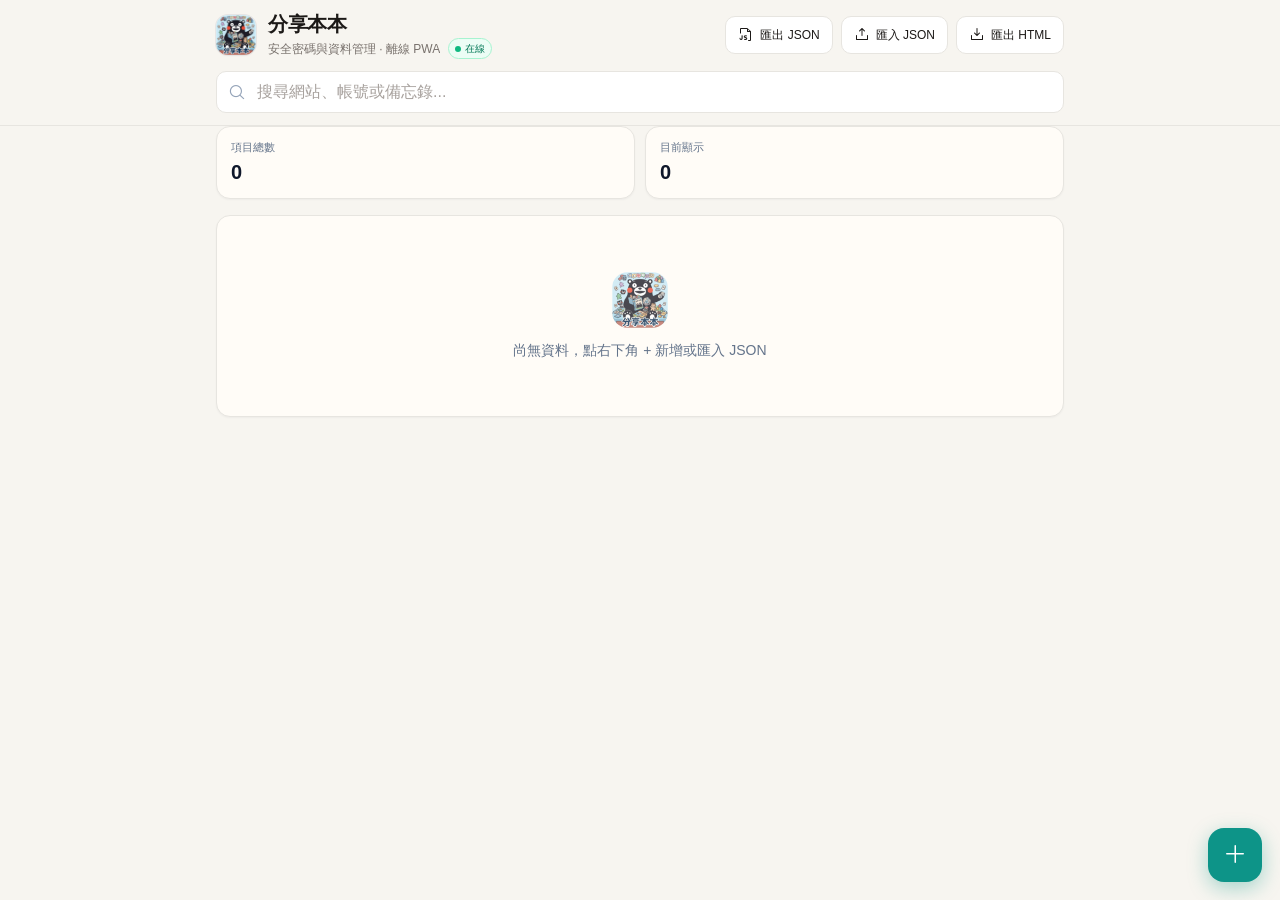
==== commit c4609fde: "Update index.html" ====
--- a/index.html
+++ b/index.html
@@ -17,10 +17,11 @@
     <link rel="icon" type="image/png" sizes="16x16" href="icons/favicon-16.png">
     <link rel="icon" href="favicon.ico">
 
-    <script src="https://cdn.tailwindcss.com"></script>
-    <script defer src="https://cdn.jsdelivr.net/npm/alpinejs@3.x.x/dist/cdn.min.js"></script>
-    <script src="https://unpkg.com/@phosphor-icons/web@2.1.2"></script>
+    <!-- Local assets for reliable offline UI -->
+    <link rel="stylesheet" href="./tailwind-built.css">
+    <link rel="stylesheet" href="./icons-font/style.css">
     <link rel="stylesheet" href="styles.css">
+    <script defer src="./alpine.min.js"></script>
     <script src="app.js"></script>
 
     <style>
@@ -212,7 +213,18 @@
                     <img src="icons/apple-touch-icon.png" alt="Kumamon" class="w-10 h-10 rounded-xl shadow-sm object-cover shrink-0 ring-1 ring-stone-200">
                     <div class="min-w-0">
                         <h1 class="text-lg sm:text-xl font-semibold text-stone-900 tracking-tight leading-tight">分享本本</h1>
-                        <p class="text-[11px] sm:text-xs text-stone-500 truncate">安全密碼與資料管理 · 離線 PWA</p>
+                        <div class="flex items-center gap-2 min-w-0">
+                            <p class="text-[11px] sm:text-xs text-stone-500 truncate">安全密碼與資料管理 · 離線 PWA</p>
+                            <span class="inline-flex items-center gap-1 shrink-0 rounded-full px-1.5 py-0.5 text-[10px] font-medium border"
+                                  :class="isOnline
+                                    ? 'bg-emerald-50 text-emerald-700 border-emerald-200'
+                                    : 'bg-amber-50 text-amber-700 border-amber-200'"
+                                  :title="isOnline ? '已連線' : '離線模式'">
+                                <span class="w-1.5 h-1.5 rounded-full"
+                                      :class="isOnline ? 'bg-emerald-500' : 'bg-amber-500'"></span>
+                                <span x-text="isOnline ? '在線' : '離線'"></span>
+                            </span>
+                        </div>
                     </div>
                 </div>
                 <div class="hdr-actions flex flex-wrap gap-2 w-full sm:w-auto">
@@ -263,18 +275,18 @@
         <!-- List -->
         <div x-show="filteredPasswords.length > 0" class="list-card">
             <ul>
-                <template x-for="item in filteredPasswords" :key="item.id">
+                <template x-for="(item, index) in filteredPasswords" :key="String(item.id) + '-' + index">
                     <li class="list-row px-3.5 py-3.5 sm:px-4 sm:py-4">
                         <!-- Title row + actions -->
                         <div class="flex items-start justify-between gap-2 mb-1.5">
                             <div class="flex items-center gap-2.5 min-w-0 flex-1">
                                 <div class="avatar">
-                                    <span x-text="(item.siteName || '?').charAt(0).toUpperCase()"></span>
+                                    <span x-text="String(item.siteName || '?').charAt(0).toUpperCase()"></span>
                                 </div>
                                 <div class="min-w-0">
                                     <div class="flex items-center gap-1.5">
                                         <h3 class="text-[15px] font-semibold text-slate-900 truncate" x-text="item.siteName"></h3>
-                                        <a x-show="item.url" :href="item.url.startsWith('http') ? item.url : 'https://' + item.url" target="_blank" rel="noopener noreferrer" class="text-slate-400 hover:text-teal-600 p-0.5 shrink-0" title="開啟網站">
+                                        <a x-show="item.url" :href="safeUrl(item.url)" target="_blank" rel="noopener noreferrer" class="text-slate-400 hover:text-teal-600 p-0.5 shrink-0" title="開啟網站">
                                             <i class="ph ph-link text-sm"></i>
                                         </a>
                                     </div>
@@ -390,5 +402,17 @@
         </template>
     </div>
 
+<script>
+/* Offline safety: if Alpine fails, uncloak so page is not forever blank */
+(function () {
+  setTimeout(function () {
+    var b = document.body;
+    if (b && b.hasAttribute('x-cloak') && !window.Alpine) {
+      b.removeAttribute('x-cloak');
+      console.warn('[分享本本] Alpine 未載入，已解除 x-cloak');
+    }
+  }, 2500);
+})();
+</script>
 </body>
 </html>
--- a/icons-font/style.css
+++ b/icons-font/style.css
@@ -0,0 +1,4623 @@
+@font-face {
+  font-family: "Phosphor";
+  src: url("./Phosphor.woff2") format("woff2");
+  font-weight: normal;
+  font-style: normal;
+  font-display: block;
+}
+
+.ph {
+  /* use !important to prevent issues with browser extensions that change fonts */
+  font-family: "Phosphor" !important;
+  speak: never;
+  font-style: normal;
+  font-weight: normal;
+  font-variant: normal;
+  text-transform: none;
+  line-height: 1;
+
+  /* Enable Ligatures ================ */
+  letter-spacing: 0;
+  -webkit-font-feature-settings: "liga";
+  -moz-font-feature-settings: "liga=1";
+  -moz-font-feature-settings: "liga";
+  -ms-font-feature-settings: "liga" 1;
+  font-feature-settings: "liga";
+  -webkit-font-variant-ligatures: discretionary-ligatures;
+  font-variant-ligatures: discretionary-ligatures;
+
+  /* Better Font Rendering =========== */
+  -webkit-font-smoothing: antialiased;
+  -moz-osx-font-smoothing: grayscale;
+}
+
+.ph.ph-acorn:before {
+  content: "\eb9a";
+}
+.ph.ph-address-book:before {
+  content: "\e6f8";
+}
+.ph.ph-address-book-tabs:before {
+  content: "\ee4e";
+}
+.ph.ph-air-traffic-control:before {
+  content: "\ecd8";
+}
+.ph.ph-airplane:before {
+  content: "\e002";
+}
+.ph.ph-airplane-in-flight:before {
+  content: "\e4fe";
+}
+.ph.ph-airplane-landing:before {
+  content: "\e502";
+}
+.ph.ph-airplane-takeoff:before {
+  content: "\e504";
+}
+.ph.ph-airplane-taxiing:before {
+  content: "\e500";
+}
+.ph.ph-airplane-tilt:before {
+  content: "\e5d6";
+}
+.ph.ph-airplay:before {
+  content: "\e004";
+}
+.ph.ph-alarm:before {
+  content: "\e006";
+}
+.ph.ph-alien:before {
+  content: "\e8a6";
+}
+.ph.ph-align-bottom:before {
+  content: "\e506";
+}
+.ph.ph-align-bottom-simple:before {
+  content: "\eb0c";
+}
+.ph.ph-align-center-horizontal:before {
+  content: "\e50a";
+}
+.ph.ph-align-center-horizontal-simple:before {
+  content: "\eb0e";
+}
+.ph.ph-align-center-vertical:before {
+  content: "\e50c";
+}
+.ph.ph-align-center-vertical-simple:before {
+  content: "\eb10";
+}
+.ph.ph-align-left:before {
+  content: "\e50e";
+}
+.ph.ph-align-left-simple:before {
+  content: "\eaee";
+}
+.ph.ph-align-right:before {
+  content: "\e510";
+}
+.ph.ph-align-right-simple:before {
+  content: "\eb12";
+}
+.ph.ph-align-top:before {
+  content: "\e512";
+}
+.ph.ph-align-top-simple:before {
+  content: "\eb14";
+}
+.ph.ph-amazon-logo:before {
+  content: "\e96c";
+}
+.ph.ph-ambulance:before {
+  content: "\e572";
+}
+.ph.ph-anchor:before {
+  content: "\e514";
+}
+.ph.ph-anchor-simple:before {
+  content: "\e5d8";
+}
+.ph.ph-android-logo:before {
+  content: "\e008";
+}
+.ph.ph-angle:before {
+  content: "\e7bc";
+}
+.ph.ph-angular-logo:before {
+  content: "\eb80";
+}
+.ph.ph-aperture:before {
+  content: "\e00a";
+}
+.ph.ph-app-store-logo:before {
+  content: "\e974";
+}
+.ph.ph-app-window:before {
+  content: "\e5da";
+}
+.ph.ph-apple-logo:before {
+  content: "\e516";
+}
+.ph.ph-apple-podcasts-logo:before {
+  content: "\eb96";
+}
+.ph.ph-approximate-equals:before {
+  content: "\edaa";
+}
+.ph.ph-archive:before {
+  content: "\e00c";
+}
+.ph.ph-armchair:before {
+  content: "\e012";
+}
+.ph.ph-arrow-arc-left:before {
+  content: "\e014";
+}
+.ph.ph-arrow-arc-right:before {
+  content: "\e016";
+}
+.ph.ph-arrow-bend-double-up-left:before {
+  content: "\e03a";
+}
+.ph.ph-arrow-bend-double-up-right:before {
+  content: "\e03c";
+}
+.ph.ph-arrow-bend-down-left:before {
+  content: "\e018";
+}
+.ph.ph-arrow-bend-down-right:before {
+  content: "\e01a";
+}
+.ph.ph-arrow-bend-left-down:before {
+  content: "\e01c";
+}
+.ph.ph-arrow-bend-left-up:before {
+  content: "\e01e";
+}
+.ph.ph-arrow-bend-right-down:before {
+  content: "\e020";
+}
+.ph.ph-arrow-bend-right-up:before {
+  content: "\e022";
+}
+.ph.ph-arrow-bend-up-left:before {
+  content: "\e024";
+}
+.ph.ph-arrow-bend-up-right:before {
+  content: "\e026";
+}
+.ph.ph-arrow-circle-down:before {
+  content: "\e028";
+}
+.ph.ph-arrow-circle-down-left:before {
+  content: "\e02a";
+}
+.ph.ph-arrow-circle-down-right:before {
+  content: "\e02c";
+}
+.ph.ph-arrow-circle-left:before {
+  content: "\e05a";
+}
+.ph.ph-arrow-circle-right:before {
+  content: "\e02e";
+}
+.ph.ph-arrow-circle-up:before {
+  content: "\e030";
+}
+.ph.ph-arrow-circle-up-left:before {
+  content: "\e032";
+}
+.ph.ph-arrow-circle-up-right:before {
+  content: "\e034";
+}
+.ph.ph-arrow-clockwise:before {
+  content: "\e036";
+}
+.ph.ph-arrow-counter-clockwise:before {
+  content: "\e038";
+}
+.ph.ph-arrow-down:before {
+  content: "\e03e";
+}
+.ph.ph-arrow-down-left:before {
+  content: "\e040";
+}
+.ph.ph-arrow-down-right:before {
+  content: "\e042";
+}
+.ph.ph-arrow-elbow-down-left:before {
+  content: "\e044";
+}
+.ph.ph-arrow-elbow-down-right:before {
+  content: "\e046";
+}
+.ph.ph-arrow-elbow-left:before {
+  content: "\e048";
+}
+.ph.ph-arrow-elbow-left-down:before {
+  content: "\e04a";
+}
+.ph.ph-arrow-elbow-left-up:before {
+  content: "\e04c";
+}
+.ph.ph-arrow-elbow-right:before {
+  content: "\e04e";
+}
+.ph.ph-arrow-elbow-right-down:before {
+  content: "\e050";
+}
+.ph.ph-arrow-elbow-right-up:before {
+  content: "\e052";
+}
+.ph.ph-arrow-elbow-up-left:before {
+  content: "\e054";
+}
+.ph.ph-arrow-elbow-up-right:before {
+  content: "\e056";
+}
+.ph.ph-arrow-fat-down:before {
+  content: "\e518";
+}
+.ph.ph-arrow-fat-left:before {
+  content: "\e51a";
+}
+.ph.ph-arrow-fat-line-down:before {
+  content: "\e51c";
+}
+.ph.ph-arrow-fat-line-left:before {
+  content: "\e51e";
+}
+.ph.ph-arrow-fat-line-right:before {
+  content: "\e520";
+}
+.ph.ph-arrow-fat-line-up:before {
+  content: "\e522";
+}
+.ph.ph-arrow-fat-lines-down:before {
+  content: "\e524";
+}
+.ph.ph-arrow-fat-lines-left:before {
+  content: "\e526";
+}
+.ph.ph-arrow-fat-lines-right:before {
+  content: "\e528";
+}
+.ph.ph-arrow-fat-lines-up:before {
+  content: "\e52a";
+}
+.ph.ph-arrow-fat-right:before {
+  content: "\e52c";
+}
+.ph.ph-arrow-fat-up:before {
+  content: "\e52e";
+}
+.ph.ph-arrow-left:before {
+  content: "\e058";
+}
+.ph.ph-arrow-line-down:before {
+  content: "\e05c";
+}
+.ph.ph-arrow-line-down-left:before {
+  content: "\e05e";
+}
+.ph.ph-arrow-line-down-right:before {
+  content: "\e060";
+}
+.ph.ph-arrow-line-left:before {
+  content: "\e062";
+}
+.ph.ph-arrow-line-right:before {
+  content: "\e064";
+}
+.ph.ph-arrow-line-up:before {
+  content: "\e066";
+}
+.ph.ph-arrow-line-up-left:before {
+  content: "\e068";
+}
+.ph.ph-arrow-line-up-right:before {
+  content: "\e06a";
+}
+.ph.ph-arrow-right:before {
+  content: "\e06c";
+}
+.ph.ph-arrow-square-down:before {
+  content: "\e06e";
+}
+.ph.ph-arrow-square-down-left:before {
+  content: "\e070";
+}
+.ph.ph-arrow-square-down-right:before {
+  content: "\e072";
+}
+.ph.ph-arrow-square-in:before {
+  content: "\e5dc";
+}
+.ph.ph-arrow-square-left:before {
+  content: "\e074";
+}
+.ph.ph-arrow-square-out:before {
+  content: "\e5de";
+}
+.ph.ph-arrow-square-right:before {
+  content: "\e076";
+}
+.ph.ph-arrow-square-up:before {
+  content: "\e078";
+}
+.ph.ph-arrow-square-up-left:before {
+  content: "\e07a";
+}
+.ph.ph-arrow-square-up-right:before {
+  content: "\e07c";
+}
+.ph.ph-arrow-u-down-left:before {
+  content: "\e07e";
+}
+.ph.ph-arrow-u-down-right:before {
+  content: "\e080";
+}
+.ph.ph-arrow-u-left-down:before {
+  content: "\e082";
+}
+.ph.ph-arrow-u-left-up:before {
+  content: "\e084";
+}
+.ph.ph-arrow-u-right-down:before {
+  content: "\e086";
+}
+.ph.ph-arrow-u-right-up:before {
+  content: "\e088";
+}
+.ph.ph-arrow-u-up-left:before {
+  content: "\e08a";
+}
+.ph.ph-arrow-u-up-right:before {
+  content: "\e08c";
+}
+.ph.ph-arrow-up:before {
+  content: "\e08e";
+}
+.ph.ph-arrow-up-left:before {
+  content: "\e090";
+}
+.ph.ph-arrow-up-right:before {
+  content: "\e092";
+}
+.ph.ph-arrows-clockwise:before {
+  content: "\e094";
+}
+.ph.ph-arrows-counter-clockwise:before {
+  content: "\e096";
+}
+.ph.ph-arrows-down-up:before {
+  content: "\e098";
+}
+.ph.ph-arrows-horizontal:before {
+  content: "\eb06";
+}
+.ph.ph-arrows-in:before {
+  content: "\e09a";
+}
+.ph.ph-arrows-in-cardinal:before {
+  content: "\e09c";
+}
+.ph.ph-arrows-in-line-horizontal:before {
+  content: "\e530";
+}
+.ph.ph-arrows-in-line-vertical:before {
+  content: "\e532";
+}
+.ph.ph-arrows-in-simple:before {
+  content: "\e09e";
+}
+.ph.ph-arrows-left-right:before {
+  content: "\e0a0";
+}
+.ph.ph-arrows-merge:before {
+  content: "\ed3e";
+}
+.ph.ph-arrows-out:before {
+  content: "\e0a2";
+}
+.ph.ph-arrows-out-cardinal:before {
+  content: "\e0a4";
+}
+.ph.ph-arrows-out-line-horizontal:before {
+  content: "\e534";
+}
+.ph.ph-arrows-out-line-vertical:before {
+  content: "\e536";
+}
+.ph.ph-arrows-out-simple:before {
+  content: "\e0a6";
+}
+.ph.ph-arrows-split:before {
+  content: "\ed3c";
+}
+.ph.ph-arrows-vertical:before {
+  content: "\eb04";
+}
+.ph.ph-article:before {
+  content: "\e0a8";
+}
+.ph.ph-article-medium:before {
+  content: "\e5e0";
+}
+.ph.ph-article-ny-times:before {
+  content: "\e5e2";
+}
+.ph.ph-asclepius:before {
+  content: "\ee34";
+}
+.ph.ph-caduceus:before {
+  content: "\ee34";
+}
+.ph.ph-asterisk:before {
+  content: "\e0aa";
+}
+.ph.ph-asterisk-simple:before {
+  content: "\e832";
+}
+.ph.ph-at:before {
+  content: "\e0ac";
+}
+.ph.ph-atom:before {
+  content: "\e5e4";
+}
+.ph.ph-avocado:before {
+  content: "\ee04";
+}
+.ph.ph-axe:before {
+  content: "\e9fc";
+}
+.ph.ph-baby:before {
+  content: "\e774";
+}
+.ph.ph-baby-carriage:before {
+  content: "\e818";
+}
+.ph.ph-backpack:before {
+  content: "\e922";
+}
+.ph.ph-backspace:before {
+  content: "\e0ae";
+}
+.ph.ph-bag:before {
+  content: "\e0b0";
+}
+.ph.ph-bag-simple:before {
+  content: "\e5e6";
+}
+.ph.ph-balloon:before {
+  content: "\e76c";
+}
+.ph.ph-bandaids:before {
+  content: "\e0b2";
+}
+.ph.ph-bank:before {
+  content: "\e0b4";
+}
+.ph.ph-barbell:before {
+  content: "\e0b6";
+}
+.ph.ph-barcode:before {
+  content: "\e0b8";
+}
+.ph.ph-barn:before {
+  content: "\ec72";
+}
+.ph.ph-barricade:before {
+  content: "\e948";
+}
+.ph.ph-baseball:before {
+  content: "\e71a";
+}
+.ph.ph-baseball-cap:before {
+  content: "\ea28";
+}
+.ph.ph-baseball-helmet:before {
+  content: "\ee4a";
+}
+.ph.ph-basket:before {
+  content: "\e964";
+}
+.ph.ph-basketball:before {
+  content: "\e724";
+}
+.ph.ph-bathtub:before {
+  content: "\e81e";
+}
+.ph.ph-battery-charging:before {
+  content: "\e0ba";
+}
+.ph.ph-battery-charging-vertical:before {
+  content: "\e0bc";
+}
+.ph.ph-battery-empty:before {
+  content: "\e0be";
+}
+.ph.ph-battery-full:before {
+  content: "\e0c0";
+}
+.ph.ph-battery-high:before {
+  content: "\e0c2";
+}
+.ph.ph-battery-low:before {
+  content: "\e0c4";
+}
+.ph.ph-battery-medium:before {
+  content: "\e0c6";
+}
+.ph.ph-battery-plus:before {
+  content: "\e808";
+}
+.ph.ph-battery-plus-vertical:before {
+  content: "\ec50";
+}
+.ph.ph-battery-vertical-empty:before {
+  content: "\e7c6";
+}
+.ph.ph-battery-vertical-full:before {
+  content: "\e7c4";
+}
+.ph.ph-battery-vertical-high:before {
+  content: "\e7c2";
+}
+.ph.ph-battery-vertical-low:before {
+  content: "\e7be";
+}
+.ph.ph-battery-vertical-medium:before {
+  content: "\e7c0";
+}
+.ph.ph-battery-warning:before {
+  content: "\e0c8";
+}
+.ph.ph-battery-warning-vertical:before {
+  content: "\e0ca";
+}
+.ph.ph-beach-ball:before {
+  content: "\ed24";
+}
+.ph.ph-beanie:before {
+  content: "\ea2a";
+}
+.ph.ph-bed:before {
+  content: "\e0cc";
+}
+.ph.ph-beer-bottle:before {
+  content: "\e7b0";
+}
+.ph.ph-beer-stein:before {
+  content: "\eb62";
+}
+.ph.ph-behance-logo:before {
+  content: "\e7f4";
+}
+.ph.ph-bell:before {
+  content: "\e0ce";
+}
+.ph.ph-bell-ringing:before {
+  content: "\e5e8";
+}
+.ph.ph-bell-simple:before {
+  content: "\e0d0";
+}
+.ph.ph-bell-simple-ringing:before {
+  content: "\e5ea";
+}
+.ph.ph-bell-simple-slash:before {
+  content: "\e0d2";
+}
+.ph.ph-bell-simple-z:before {
+  content: "\e5ec";
+}
+.ph.ph-bell-slash:before {
+  content: "\e0d4";
+}
+.ph.ph-bell-z:before {
+  content: "\e5ee";
+}
+.ph.ph-belt:before {
+  content: "\ea2c";
+}
+.ph.ph-bezier-curve:before {
+  content: "\eb00";
+}
+.ph.ph-bicycle:before {
+  content: "\e0d6";
+}
+.ph.ph-binary:before {
+  content: "\ee60";
+}
+.ph.ph-binoculars:before {
+  content: "\ea64";
+}
+.ph.ph-biohazard:before {
+  content: "\e9e0";
+}
+.ph.ph-bird:before {
+  content: "\e72c";
+}
+.ph.ph-blueprint:before {
+  content: "\eda0";
+}
+.ph.ph-bluetooth:before {
+  content: "\e0da";
+}
+.ph.ph-bluetooth-connected:before {
+  content: "\e0dc";
+}
+.ph.ph-bluetooth-slash:before {
+  content: "\e0de";
+}
+.ph.ph-bluetooth-x:before {
+  content: "\e0e0";
+}
+.ph.ph-boat:before {
+  content: "\e786";
+}
+.ph.ph-bomb:before {
+  content: "\ee0a";
+}
+.ph.ph-bone:before {
+  content: "\e7f2";
+}
+.ph.ph-book:before {
+  content: "\e0e2";
+}
+.ph.ph-book-bookmark:before {
+  content: "\e0e4";
+}
+.ph.ph-book-open:before {
+  content: "\e0e6";
+}
+.ph.ph-book-open-text:before {
+  content: "\e8f2";
+}
+.ph.ph-book-open-user:before {
+  content: "\ede0";
+}
+.ph.ph-bookmark:before {
+  content: "\e0e8";
+}
+.ph.ph-bookmark-simple:before {
+  content: "\e0ea";
+}
+.ph.ph-bookmarks:before {
+  content: "\e0ec";
+}
+.ph.ph-bookmarks-simple:before {
+  content: "\e5f0";
+}
+.ph.ph-books:before {
+  content: "\e758";
+}
+.ph.ph-boot:before {
+  content: "\ecca";
+}
+.ph.ph-boules:before {
+  content: "\e722";
+}
+.ph.ph-bounding-box:before {
+  content: "\e6ce";
+}
+.ph.ph-bowl-food:before {
+  content: "\eaa4";
+}
+.ph.ph-bowl-steam:before {
+  content: "\e8e4";
+}
+.ph.ph-bowling-ball:before {
+  content: "\ea34";
+}
+.ph.ph-box-arrow-down:before {
+  content: "\e00e";
+}
+.ph.ph-archive-box:before {
+  content: "\e00e";
+}
+.ph.ph-box-arrow-up:before {
+  content: "\ee54";
+}
+.ph.ph-boxing-glove:before {
+  content: "\ea36";
+}
+.ph.ph-brackets-angle:before {
+  content: "\e862";
+}
+.ph.ph-brackets-curly:before {
+  content: "\e860";
+}
+.ph.ph-brackets-round:before {
+  content: "\e864";
+}
+.ph.ph-brackets-square:before {
+  content: "\e85e";
+}
+.ph.ph-brain:before {
+  content: "\e74e";
+}
+.ph.ph-brandy:before {
+  content: "\e6b4";
+}
+.ph.ph-bread:before {
+  content: "\e81c";
+}
+.ph.ph-bridge:before {
+  content: "\ea68";
+}
+.ph.ph-briefcase:before {
+  content: "\e0ee";
+}
+.ph.ph-briefcase-metal:before {
+  content: "\e5f2";
+}
+.ph.ph-broadcast:before {
+  content: "\e0f2";
+}
+.ph.ph-broom:before {
+  content: "\ec54";
+}
+.ph.ph-browser:before {
+  content: "\e0f4";
+}
+.ph.ph-browsers:before {
+  content: "\e0f6";
+}
+.ph.ph-bug:before {
+  content: "\e5f4";
+}
+.ph.ph-bug-beetle:before {
+  content: "\e5f6";
+}
+.ph.ph-bug-droid:before {
+  content: "\e5f8";
+}
+.ph.ph-building:before {
+  content: "\e100";
+}
+.ph.ph-building-apartment:before {
+  content: "\e0fe";
+}
+.ph.ph-building-office:before {
+  content: "\e0ff";
+}
+.ph.ph-buildings:before {
+  content: "\e102";
+}
+.ph.ph-bulldozer:before {
+  content: "\ec6c";
+}
+.ph.ph-bus:before {
+  content: "\e106";
+}
+.ph.ph-butterfly:before {
+  content: "\ea6e";
+}
+.ph.ph-cable-car:before {
+  content: "\e49c";
+}
+.ph.ph-cactus:before {
+  content: "\e918";
+}
+.ph.ph-cake:before {
+  content: "\e780";
+}
+.ph.ph-calculator:before {
+  content: "\e538";
+}
+.ph.ph-calendar:before {
+  content: "\e108";
+}
+.ph.ph-calendar-blank:before {
+  content: "\e10a";
+}
+.ph.ph-calendar-check:before {
+  content: "\e712";
+}
+.ph.ph-calendar-dot:before {
+  content: "\e7b2";
+}
+.ph.ph-calendar-dots:before {
+  content: "\e7b4";
+}
+.ph.ph-calendar-heart:before {
+  content: "\e8b0";
+}
+.ph.ph-calendar-minus:before {
+  content: "\ea14";
+}
+.ph.ph-calendar-plus:before {
+  content: "\e714";
+}
+.ph.ph-calendar-slash:before {
+  content: "\ea12";
+}
+.ph.ph-calendar-star:before {
+  content: "\e8b2";
+}
+.ph.ph-calendar-x:before {
+  content: "\e10c";
+}
+.ph.ph-call-bell:before {
+  content: "\e7de";
+}
+.ph.ph-camera:before {
+  content: "\e10e";
+}
+.ph.ph-camera-plus:before {
+  content: "\ec58";
+}
+.ph.ph-camera-rotate:before {
+  content: "\e7a4";
+}
+.ph.ph-camera-slash:before {
+  content: "\e110";
+}
+.ph.ph-campfire:before {
+  content: "\e9d8";
+}
+.ph.ph-car:before {
+  content: "\e112";
+}
+.ph.ph-car-battery:before {
+  content: "\ee30";
+}
+.ph.ph-car-profile:before {
+  content: "\e8cc";
+}
+.ph.ph-car-simple:before {
+  content: "\e114";
+}
+.ph.ph-cardholder:before {
+  content: "\e5fa";
+}
+.ph.ph-cards:before {
+  content: "\e0f8";
+}
+.ph.ph-cards-three:before {
+  content: "\ee50";
+}
+.ph.ph-caret-circle-double-down:before {
+  content: "\e116";
+}
+.ph.ph-caret-circle-double-left:before {
+  content: "\e118";
+}
+.ph.ph-caret-circle-double-right:before {
+  content: "\e11a";
+}
+.ph.ph-caret-circle-double-up:before {
+  content: "\e11c";
+}
+.ph.ph-caret-circle-down:before {
+  content: "\e11e";
+}
+.ph.ph-caret-circle-left:before {
+  content: "\e120";
+}
+.ph.ph-caret-circle-right:before {
+  content: "\e122";
+}
+.ph.ph-caret-circle-up:before {
+  content: "\e124";
+}
+.ph.ph-caret-circle-up-down:before {
+  content: "\e13e";
+}
+.ph.ph-caret-double-down:before {
+  content: "\e126";
+}
+.ph.ph-caret-double-left:before {
+  content: "\e128";
+}
+.ph.ph-caret-double-right:before {
+  content: "\e12a";
+}
+.ph.ph-caret-double-up:before {
+  content: "\e12c";
+}
+.ph.ph-caret-down:before {
+  content: "\e136";
+}
+.ph.ph-caret-left:before {
+  content: "\e138";
+}
+.ph.ph-caret-line-down:before {
+  content: "\e134";
+}
+.ph.ph-caret-line-left:before {
+  content: "\e132";
+}
+.ph.ph-caret-line-right:before {
+  content: "\e130";
+}
+.ph.ph-caret-line-up:before {
+  content: "\e12e";
+}
+.ph.ph-caret-right:before {
+  content: "\e13a";
+}
+.ph.ph-caret-up:before {
+  content: "\e13c";
+}
+.ph.ph-caret-up-down:before {
+  content: "\e140";
+}
+.ph.ph-carrot:before {
+  content: "\ed38";
+}
+.ph.ph-cash-register:before {
+  content: "\ed80";
+}
+.ph.ph-cassette-tape:before {
+  content: "\ed2e";
+}
+.ph.ph-castle-turret:before {
+  content: "\e9d0";
+}
+.ph.ph-cat:before {
+  content: "\e748";
+}
+.ph.ph-cell-signal-full:before {
+  content: "\e142";
+}
+.ph.ph-cell-signal-high:before {
+  content: "\e144";
+}
+.ph.ph-cell-signal-low:before {
+  content: "\e146";
+}
+.ph.ph-cell-signal-medium:before {
+  content: "\e148";
+}
+.ph.ph-cell-signal-none:before {
+  content: "\e14a";
+}
+.ph.ph-cell-signal-slash:before {
+  content: "\e14c";
+}
+.ph.ph-cell-signal-x:before {
+  content: "\e14e";
+}
+.ph.ph-cell-tower:before {
+  content: "\ebaa";
+}
+.ph.ph-certificate:before {
+  content: "\e766";
+}
+.ph.ph-chair:before {
+  content: "\e950";
+}
+.ph.ph-chalkboard:before {
+  content: "\e5fc";
+}
+.ph.ph-chalkboard-simple:before {
+  content: "\e5fe";
+}
+.ph.ph-chalkboard-teacher:before {
+  content: "\e600";
+}
+.ph.ph-champagne:before {
+  content: "\eaca";
+}
+.ph.ph-charging-station:before {
+  content: "\e8d0";
+}
+.ph.ph-chart-bar:before {
+  content: "\e150";
+}
+.ph.ph-chart-bar-horizontal:before {
+  content: "\e152";
+}
+.ph.ph-chart-donut:before {
+  content: "\eaa6";
+}
+.ph.ph-chart-line:before {
+  content: "\e154";
+}
+.ph.ph-chart-line-down:before {
+  content: "\e8b6";
+}
+.ph.ph-chart-line-up:before {
+  content: "\e156";
+}
+.ph.ph-chart-pie:before {
+  content: "\e158";
+}
+.ph.ph-chart-pie-slice:before {
+  content: "\e15a";
+}
+.ph.ph-chart-polar:before {
+  content: "\eaa8";
+}
+.ph.ph-chart-scatter:before {
+  content: "\eaac";
+}
+.ph.ph-chat:before {
+  content: "\e15c";
+}
+.ph.ph-chat-centered:before {
+  content: "\e160";
+}
+.ph.ph-chat-centered-dots:before {
+  content: "\e164";
+}
+.ph.ph-chat-centered-slash:before {
+  content: "\e162";
+}
+.ph.ph-chat-centered-text:before {
+  content: "\e166";
+}
+.ph.ph-chat-circle:before {
+  content: "\e168";
+}
+.ph.ph-chat-circle-dots:before {
+  content: "\e16c";
+}
+.ph.ph-chat-circle-slash:before {
+  content: "\e16a";
+}
+.ph.ph-chat-circle-text:before {
+  content: "\e16e";
+}
+.ph.ph-chat-dots:before {
+  content: "\e170";
+}
+.ph.ph-chat-slash:before {
+  content: "\e15e";
+}
+.ph.ph-chat-teardrop:before {
+  content: "\e172";
+}
+.ph.ph-chat-teardrop-dots:before {
+  content: "\e176";
+}
+.ph.ph-chat-teardrop-slash:before {
+  content: "\e174";
+}
+.ph.ph-chat-teardrop-text:before {
+  content: "\e178";
+}
+.ph.ph-chat-text:before {
+  content: "\e17a";
+}
+.ph.ph-chats:before {
+  content: "\e17c";
+}
+.ph.ph-chats-circle:before {
+  content: "\e17e";
+}
+.ph.ph-chats-teardrop:before {
+  content: "\e180";
+}
+.ph.ph-check:before {
+  content: "\e182";
+}
+.ph.ph-check-circle:before {
+  content: "\e184";
+}
+.ph.ph-check-fat:before {
+  content: "\eba6";
+}
+.ph.ph-check-square:before {
+  content: "\e186";
+}
+.ph.ph-check-square-offset:before {
+  content: "\e188";
+}
+.ph.ph-checkerboard:before {
+  content: "\e8c4";
+}
+.ph.ph-checks:before {
+  content: "\e53a";
+}
+.ph.ph-cheers:before {
+  content: "\ea4a";
+}
+.ph.ph-cheese:before {
+  content: "\e9fe";
+}
+.ph.ph-chef-hat:before {
+  content: "\ed8e";
+}
+.ph.ph-cherries:before {
+  content: "\e830";
+}
+.ph.ph-church:before {
+  content: "\ecea";
+}
+.ph.ph-cigarette:before {
+  content: "\ed90";
+}
+.ph.ph-cigarette-slash:before {
+  content: "\ed92";
+}
+.ph.ph-circle:before {
+  content: "\e18a";
+}
+.ph.ph-circle-dashed:before {
+  content: "\e602";
+}
+.ph.ph-circle-half:before {
+  content: "\e18c";
+}
+.ph.ph-circle-half-tilt:before {
+  content: "\e18e";
+}
+.ph.ph-circle-notch:before {
+  content: "\eb44";
+}
+.ph.ph-circles-four:before {
+  content: "\e190";
+}
+.ph.ph-circles-three:before {
+  content: "\e192";
+}
+.ph.ph-circles-three-plus:before {
+  content: "\e194";
+}
+.ph.ph-circuitry:before {
+  content: "\e9c2";
+}
+.ph.ph-city:before {
+  content: "\ea6a";
+}
+.ph.ph-clipboard:before {
+  content: "\e196";
+}
+.ph.ph-clipboard-text:before {
+  content: "\e198";
+}
+.ph.ph-clock:before {
+  content: "\e19a";
+}
+.ph.ph-clock-afternoon:before {
+  content: "\e19c";
+}
+.ph.ph-clock-clockwise:before {
+  content: "\e19e";
+}
+.ph.ph-clock-countdown:before {
+  content: "\ed2c";
+}
+.ph.ph-clock-counter-clockwise:before {
+  content: "\e1a0";
+}
+.ph.ph-clock-user:before {
+  content: "\edec";
+}
+.ph.ph-closed-captioning:before {
+  content: "\e1a4";
+}
+.ph.ph-cloud:before {
+  content: "\e1aa";
+}
+.ph.ph-cloud-arrow-down:before {
+  content: "\e1ac";
+}
+.ph.ph-cloud-arrow-up:before {
+  content: "\e1ae";
+}
+.ph.ph-cloud-check:before {
+  content: "\e1b0";
+}
+.ph.ph-cloud-fog:before {
+  content: "\e53c";
+}
+.ph.ph-cloud-lightning:before {
+  content: "\e1b2";
+}
+.ph.ph-cloud-moon:before {
+  content: "\e53e";
+}
+.ph.ph-cloud-rain:before {
+  content: "\e1b4";
+}
+.ph.ph-cloud-slash:before {
+  content: "\e1b6";
+}
+.ph.ph-cloud-snow:before {
+  content: "\e1b8";
+}
+.ph.ph-cloud-sun:before {
+  content: "\e540";
+}
+.ph.ph-cloud-warning:before {
+  content: "\ea98";
+}
+.ph.ph-cloud-x:before {
+  content: "\ea96";
+}
+.ph.ph-clover:before {
+  content: "\edc8";
+}
+.ph.ph-club:before {
+  content: "\e1ba";
+}
+.ph.ph-coat-hanger:before {
+  content: "\e7fe";
+}
+.ph.ph-coda-logo:before {
+  content: "\e7ce";
+}
+.ph.ph-code:before {
+  content: "\e1bc";
+}
+.ph.ph-code-block:before {
+  content: "\eafe";
+}
+.ph.ph-code-simple:before {
+  content: "\e1be";
+}
+.ph.ph-codepen-logo:before {
+  content: "\e978";
+}
+.ph.ph-codesandbox-logo:before {
+  content: "\ea06";
+}
+.ph.ph-coffee:before {
+  content: "\e1c2";
+}
+.ph.ph-coffee-bean:before {
+  content: "\e1c0";
+}
+.ph.ph-coin:before {
+  content: "\e60e";
+}
+.ph.ph-coin-vertical:before {
+  content: "\eb48";
+}
+.ph.ph-coins:before {
+  content: "\e78e";
+}
+.ph.ph-columns:before {
+  content: "\e546";
+}
+.ph.ph-columns-plus-left:before {
+  content: "\e544";
+}
+.ph.ph-columns-plus-right:before {
+  content: "\e542";
+}
+.ph.ph-command:before {
+  content: "\e1c4";
+}
+.ph.ph-compass:before {
+  content: "\e1c8";
+}
+.ph.ph-compass-rose:before {
+  content: "\e1c6";
+}
+.ph.ph-compass-tool:before {
+  content: "\ea0e";
+}
+.ph.ph-computer-tower:before {
+  content: "\e548";
+}
+.ph.ph-confetti:before {
+  content: "\e81a";
+}
+.ph.ph-contactless-payment:before {
+  content: "\ed42";
+}
+.ph.ph-control:before {
+  content: "\eca6";
+}
+.ph.ph-cookie:before {
+  content: "\e6ca";
+}
+.ph.ph-cooking-pot:before {
+  content: "\e764";
+}
+.ph.ph-copy:before {
+  content: "\e1ca";
+}
+.ph.ph-copy-simple:before {
+  content: "\e1cc";
+}
+.ph.ph-copyleft:before {
+  content: "\e86a";
+}
+.ph.ph-copyright:before {
+  content: "\e54a";
+}
+.ph.ph-corners-in:before {
+  content: "\e1ce";
+}
+.ph.ph-corners-out:before {
+  content: "\e1d0";
+}
+.ph.ph-couch:before {
+  content: "\e7f6";
+}
+.ph.ph-court-basketball:before {
+  content: "\ee36";
+}
+.ph.ph-cow:before {
+  content: "\eabe";
+}
+.ph.ph-cowboy-hat:before {
+  content: "\ed12";
+}
+.ph.ph-cpu:before {
+  content: "\e610";
+}
+.ph.ph-crane:before {
+  content: "\ed48";
+}
+.ph.ph-crane-tower:before {
+  content: "\ed49";
+}
+.ph.ph-credit-card:before {
+  content: "\e1d2";
+}
+.ph.ph-cricket:before {
+  content: "\ee12";
+}
+.ph.ph-crop:before {
+  content: "\e1d4";
+}
+.ph.ph-cross:before {
+  content: "\e8a0";
+}
+.ph.ph-crosshair:before {
+  content: "\e1d6";
+}
+.ph.ph-crosshair-simple:before {
+  content: "\e1d8";
+}
+.ph.ph-crown:before {
+  content: "\e614";
+}
+.ph.ph-crown-cross:before {
+  content: "\ee5e";
+}
+.ph.ph-crown-simple:before {
+  content: "\e616";
+}
+.ph.ph-cube:before {
+  content: "\e1da";
+}
+.ph.ph-cube-focus:before {
+  content: "\ed0a";
+}
+.ph.ph-cube-transparent:before {
+  content: "\ec7c";
+}
+.ph.ph-currency-btc:before {
+  content: "\e618";
+}
+.ph.ph-currency-circle-dollar:before {
+  content: "\e54c";
+}
+.ph.ph-currency-cny:before {
+  content: "\e54e";
+}
+.ph.ph-currency-dollar:before {
+  content: "\e550";
+}
+.ph.ph-currency-dollar-simple:before {
+  content: "\e552";
+}
+.ph.ph-currency-eth:before {
+  content: "\eada";
+}
+.ph.ph-currency-eur:before {
+  content: "\e554";
+}
+.ph.ph-currency-gbp:before {
+  content: "\e556";
+}
+.ph.ph-currency-inr:before {
+  content: "\e558";
+}
+.ph.ph-currency-jpy:before {
+  content: "\e55a";
+}
+.ph.ph-currency-krw:before {
+  content: "\e55c";
+}
+.ph.ph-currency-kzt:before {
+  content: "\ec4c";
+}
+.ph.ph-currency-ngn:before {
+  content: "\eb52";
+}
+.ph.ph-currency-rub:before {
+  content: "\e55e";
+}
+.ph.ph-cursor:before {
+  content: "\e1dc";
+}
+.ph.ph-cursor-click:before {
+  content: "\e7c8";
+}
+.ph.ph-cursor-text:before {
+  content: "\e7d8";
+}
+.ph.ph-cylinder:before {
+  content: "\e8fc";
+}
+.ph.ph-database:before {
+  content: "\e1de";
+}
+.ph.ph-desk:before {
+  content: "\ed16";
+}
+.ph.ph-desktop:before {
+  content: "\e560";
+}
+.ph.ph-desktop-tower:before {
+  content: "\e562";
+}
+.ph.ph-detective:before {
+  content: "\e83e";
+}
+.ph.ph-dev-to-logo:before {
+  content: "\ed0e";
+}
+.ph.ph-device-mobile:before {
+  content: "\e1e0";
+}
+.ph.ph-device-mobile-camera:before {
+  content: "\e1e2";
+}
+.ph.ph-device-mobile-slash:before {
+  content: "\ee46";
+}
+.ph.ph-device-mobile-speaker:before {
+  content: "\e1e4";
+}
+.ph.ph-device-rotate:before {
+  content: "\edf2";
+}
+.ph.ph-device-tablet:before {
+  content: "\e1e6";
+}
+.ph.ph-device-tablet-camera:before {
+  content: "\e1e8";
+}
+.ph.ph-device-tablet-speaker:before {
+  content: "\e1ea";
+}
+.ph.ph-devices:before {
+  content: "\eba4";
+}
+.ph.ph-diamond:before {
+  content: "\e1ec";
+}
+.ph.ph-diamonds-four:before {
+  content: "\e8f4";
+}
+.ph.ph-dice-five:before {
+  content: "\e1ee";
+}
+.ph.ph-dice-four:before {
+  content: "\e1f0";
+}
+.ph.ph-dice-one:before {
+  content: "\e1f2";
+}
+.ph.ph-dice-six:before {
+  content: "\e1f4";
+}
+.ph.ph-dice-three:before {
+  content: "\e1f6";
+}
+.ph.ph-dice-two:before {
+  content: "\e1f8";
+}
+.ph.ph-disc:before {
+  content: "\e564";
+}
+.ph.ph-disco-ball:before {
+  content: "\ed98";
+}
+.ph.ph-discord-logo:before {
+  content: "\e61a";
+}
+.ph.ph-divide:before {
+  content: "\e1fa";
+}
+.ph.ph-dna:before {
+  content: "\e924";
+}
+.ph.ph-dog:before {
+  content: "\e74a";
+}
+.ph.ph-door:before {
+  content: "\e61c";
+}
+.ph.ph-door-open:before {
+  content: "\e7e6";
+}
+.ph.ph-dot:before {
+  content: "\ecde";
+}
+.ph.ph-dot-outline:before {
+  content: "\ece0";
+}
+.ph.ph-dots-nine:before {
+  content: "\e1fc";
+}
+.ph.ph-dots-six:before {
+  content: "\e794";
+}
+.ph.ph-dots-six-vertical:before {
+  content: "\eae2";
+}
+.ph.ph-dots-three:before {
+  content: "\e1fe";
+}
+.ph.ph-dots-three-circle:before {
+  content: "\e200";
+}
+.ph.ph-dots-three-circle-vertical:before {
+  content: "\e202";
+}
+.ph.ph-dots-three-outline:before {
+  content: "\e204";
+}
+.ph.ph-dots-three-outline-vertical:before {
+  content: "\e206";
+}
+.ph.ph-dots-three-vertical:before {
+  content: "\e208";
+}
+.ph.ph-download:before {
+  content: "\e20a";
+}
+.ph.ph-download-simple:before {
+  content: "\e20c";
+}
+.ph.ph-dress:before {
+  content: "\ea7e";
+}
+.ph.ph-dresser:before {
+  content: "\e94e";
+}
+.ph.ph-dribbble-logo:before {
+  content: "\e20e";
+}
+.ph.ph-drone:before {
+  content: "\ed74";
+}
+.ph.ph-drop:before {
+  content: "\e210";
+}
+.ph.ph-drop-half:before {
+  content: "\e566";
+}
+.ph.ph-drop-half-bottom:before {
+  content: "\eb40";
+}
+.ph.ph-drop-simple:before {
+  content: "\ee32";
+}
+.ph.ph-drop-slash:before {
+  content: "\e954";
+}
+.ph.ph-dropbox-logo:before {
+  content: "\e7d0";
+}
+.ph.ph-ear:before {
+  content: "\e70c";
+}
+.ph.ph-ear-slash:before {
+  content: "\e70e";
+}
+.ph.ph-egg:before {
+  content: "\e812";
+}
+.ph.ph-egg-crack:before {
+  content: "\eb64";
+}
+.ph.ph-eject:before {
+  content: "\e212";
+}
+.ph.ph-eject-simple:before {
+  content: "\e6ae";
+}
+.ph.ph-elevator:before {
+  content: "\ecc0";
+}
+.ph.ph-empty:before {
+  content: "\edbc";
+}
+.ph.ph-engine:before {
+  content: "\ea80";
+}
+.ph.ph-envelope:before {
+  content: "\e214";
+}
+.ph.ph-envelope-open:before {
+  content: "\e216";
+}
+.ph.ph-envelope-simple:before {
+  content: "\e218";
+}
+.ph.ph-envelope-simple-open:before {
+  content: "\e21a";
+}
+.ph.ph-equalizer:before {
+  content: "\ebbc";
+}
+.ph.ph-equals:before {
+  content: "\e21c";
+}
+.ph.ph-eraser:before {
+  content: "\e21e";
+}
+.ph.ph-escalator-down:before {
+  content: "\ecba";
+}
+.ph.ph-escalator-up:before {
+  content: "\ecbc";
+}
+.ph.ph-exam:before {
+  content: "\e742";
+}
+.ph.ph-exclamation-mark:before {
+  content: "\ee44";
+}
+.ph.ph-exclude:before {
+  content: "\e882";
+}
+.ph.ph-exclude-square:before {
+  content: "\e880";
+}
+.ph.ph-export:before {
+  content: "\eaf0";
+}
+.ph.ph-eye:before {
+  content: "\e220";
+}
+.ph.ph-eye-closed:before {
+  content: "\e222";
+}
+.ph.ph-eye-slash:before {
+  content: "\e224";
+}
+.ph.ph-eyedropper:before {
+  content: "\e568";
+}
+.ph.ph-eyedropper-sample:before {
+  content: "\eac4";
+}
+.ph.ph-eyeglasses:before {
+  content: "\e7ba";
+}
+.ph.ph-eyes:before {
+  content: "\ee5c";
+}
+.ph.ph-face-mask:before {
+  content: "\e56a";
+}
+.ph.ph-facebook-logo:before {
+  content: "\e226";
+}
+.ph.ph-factory:before {
+  content: "\e760";
+}
+.ph.ph-faders:before {
+  content: "\e228";
+}
+.ph.ph-faders-horizontal:before {
+  content: "\e22a";
+}
+.ph.ph-fallout-shelter:before {
+  content: "\e9de";
+}
+.ph.ph-fan:before {
+  content: "\e9f2";
+}
+.ph.ph-farm:before {
+  content: "\ec70";
+}
+.ph.ph-fast-forward:before {
+  content: "\e6a6";
+}
+.ph.ph-fast-forward-circle:before {
+  content: "\e22c";
+}
+.ph.ph-feather:before {
+  content: "\e9c0";
+}
+.ph.ph-fediverse-logo:before {
+  content: "\ed66";
+}
+.ph.ph-figma-logo:before {
+  content: "\e22e";
+}
+.ph.ph-file:before {
+  content: "\e230";
+}
+.ph.ph-file-archive:before {
+  content: "\eb2a";
+}
+.ph.ph-file-arrow-down:before {
+  content: "\e232";
+}
+.ph.ph-file-arrow-up:before {
+  content: "\e61e";
+}
+.ph.ph-file-audio:before {
+  content: "\ea20";
+}
+.ph.ph-file-c:before {
+  content: "\eb32";
+}
+.ph.ph-file-c-sharp:before {
+  content: "\eb30";
+}
+.ph.ph-file-cloud:before {
+  content: "\e95e";
+}
+.ph.ph-file-code:before {
+  content: "\e914";
+}
+.ph.ph-file-cpp:before {
+  content: "\eb2e";
+}
+.ph.ph-file-css:before {
+  content: "\eb34";
+}
+.ph.ph-file-csv:before {
+  content: "\eb1c";
+}
+.ph.ph-file-dashed:before {
+  content: "\e704";
+}
+.ph.ph-file-dotted:before {
+  content: "\e704";
+}
+.ph.ph-file-doc:before {
+  content: "\eb1e";
+}
+.ph.ph-file-html:before {
+  content: "\eb38";
+}
+.ph.ph-file-image:before {
+  content: "\ea24";
+}
+.ph.ph-file-ini:before {
+  content: "\eb33";
+}
+.ph.ph-file-jpg:before {
+  content: "\eb1a";
+}
+.ph.ph-file-js:before {
+  content: "\eb24";
+}
+.ph.ph-file-jsx:before {
+  content: "\eb3a";
+}
+.ph.ph-file-lock:before {
+  content: "\e95c";
+}
+.ph.ph-file-magnifying-glass:before {
+  content: "\e238";
+}
+.ph.ph-file-search:before {
+  content: "\e238";
+}
+.ph.ph-file-md:before {
+  content: "\ed50";
+}
+.ph.ph-file-minus:before {
+  content: "\e234";
+}
+.ph.ph-file-pdf:before {
+  content: "\e702";
+}
+.ph.ph-file-plus:before {
+  content: "\e236";
+}
+.ph.ph-file-png:before {
+  content: "\eb18";
+}
+.ph.ph-file-ppt:before {
+  content: "\eb20";
+}
+.ph.ph-file-py:before {
+  content: "\eb2c";
+}
+.ph.ph-file-rs:before {
+  content: "\eb28";
+}
+.ph.ph-file-sql:before {
+  content: "\ed4e";
+}
+.ph.ph-file-svg:before {
+  content: "\ed08";
+}
+.ph.ph-file-text:before {
+  content: "\e23a";
+}
+.ph.ph-file-ts:before {
+  content: "\eb26";
+}
+.ph.ph-file-tsx:before {
+  content: "\eb3c";
+}
+.ph.ph-file-txt:before {
+  content: "\eb35";
+}
+.ph.ph-file-video:before {
+  content: "\ea22";
+}
+.ph.ph-file-vue:before {
+  content: "\eb3e";
+}
+.ph.ph-file-x:before {
+  content: "\e23c";
+}
+.ph.ph-file-xls:before {
+  content: "\eb22";
+}
+.ph.ph-file-zip:before {
+  content: "\e958";
+}
+.ph.ph-files:before {
+  content: "\e710";
+}
+.ph.ph-film-reel:before {
+  content: "\e8c0";
+}
+.ph.ph-film-script:before {
+  content: "\eb50";
+}
+.ph.ph-film-slate:before {
+  content: "\e8c2";
+}
+.ph.ph-film-strip:before {
+  content: "\e792";
+}
+.ph.ph-fingerprint:before {
+  content: "\e23e";
+}
+.ph.ph-fingerprint-simple:before {
+  content: "\e240";
+}
+.ph.ph-finn-the-human:before {
+  content: "\e56c";
+}
+.ph.ph-fire:before {
+  content: "\e242";
+}
+.ph.ph-fire-extinguisher:before {
+  content: "\e9e8";
+}
+.ph.ph-fire-simple:before {
+  content: "\e620";
+}
+.ph.ph-fire-truck:before {
+  content: "\e574";
+}
+.ph.ph-first-aid:before {
+  content: "\e56e";
+}
+.ph.ph-first-aid-kit:before {
+  content: "\e570";
+}
+.ph.ph-fish:before {
+  content: "\e728";
+}
+.ph.ph-fish-simple:before {
+  content: "\e72a";
+}
+.ph.ph-flag:before {
+  content: "\e244";
+}
+.ph.ph-flag-banner:before {
+  content: "\e622";
+}
+.ph.ph-flag-banner-fold:before {
+  content: "\ecf2";
+}
+.ph.ph-flag-checkered:before {
+  content: "\ea38";
+}
+.ph.ph-flag-pennant:before {
+  content: "\ecf0";
+}
+.ph.ph-flame:before {
+  content: "\e624";
+}
+.ph.ph-flashlight:before {
+  content: "\e246";
+}
+.ph.ph-flask:before {
+  content: "\e79e";
+}
+.ph.ph-flip-horizontal:before {
+  content: "\ed6a";
+}
+.ph.ph-flip-vertical:before {
+  content: "\ed6c";
+}
+.ph.ph-floppy-disk:before {
+  content: "\e248";
+}
+.ph.ph-floppy-disk-back:before {
+  content: "\eaf4";
+}
+.ph.ph-flow-arrow:before {
+  content: "\e6ec";
+}
+.ph.ph-flower:before {
+  content: "\e75e";
+}
+.ph.ph-flower-lotus:before {
+  content: "\e6cc";
+}
+.ph.ph-flower-tulip:before {
+  content: "\eacc";
+}
+.ph.ph-flying-saucer:before {
+  content: "\eb4a";
+}
+.ph.ph-folder:before {
+  content: "\e24a";
+}
+.ph.ph-folder-notch:before {
+  content: "\e24a";
+}
+.ph.ph-folder-dashed:before {
+  content: "\e8f8";
+}
+.ph.ph-folder-dotted:before {
+  content: "\e8f8";
+}
+.ph.ph-folder-lock:before {
+  content: "\ea3c";
+}
+.ph.ph-folder-minus:before {
+  content: "\e254";
+}
+.ph.ph-folder-notch-minus:before {
+  content: "\e254";
+}
+.ph.ph-folder-open:before {
+  content: "\e256";
+}
+.ph.ph-folder-notch-open:before {
+  content: "\e256";
+}
+.ph.ph-folder-plus:before {
+  content: "\e258";
+}
+.ph.ph-folder-notch-plus:before {
+  content: "\e258";
+}
+.ph.ph-folder-simple:before {
+  content: "\e25a";
+}
+.ph.ph-folder-simple-dashed:before {
+  content: "\ec2a";
+}
+.ph.ph-folder-simple-dotted:before {
+  content: "\ec2a";
+}
+.ph.ph-folder-simple-lock:before {
+  content: "\eb5e";
+}
+.ph.ph-folder-simple-minus:before {
+  content: "\e25c";
+}
+.ph.ph-folder-simple-plus:before {
+  content: "\e25e";
+}
+.ph.ph-folder-simple-star:before {
+  content: "\ec2e";
+}
+.ph.ph-folder-simple-user:before {
+  content: "\eb60";
+}
+.ph.ph-folder-star:before {
+  content: "\ea86";
+}
+.ph.ph-folder-user:before {
+  content: "\eb46";
+}
+.ph.ph-folders:before {
+  content: "\e260";
+}
+.ph.ph-football:before {
+  content: "\e718";
+}
+.ph.ph-football-helmet:before {
+  content: "\ee4c";
+}
+.ph.ph-footprints:before {
+  content: "\ea88";
+}
+.ph.ph-fork-knife:before {
+  content: "\e262";
+}
+.ph.ph-four-k:before {
+  content: "\ea5c";
+}
+.ph.ph-frame-corners:before {
+  content: "\e626";
+}
+.ph.ph-framer-logo:before {
+  content: "\e264";
+}
+.ph.ph-function:before {
+  content: "\ebe4";
+}
+.ph.ph-funnel:before {
+  content: "\e266";
+}
+.ph.ph-funnel-simple:before {
+  content: "\e268";
+}
+.ph.ph-funnel-simple-x:before {
+  content: "\e26a";
+}
+.ph.ph-funnel-x:before {
+  content: "\e26c";
+}
+.ph.ph-game-controller:before {
+  content: "\e26e";
+}
+.ph.ph-garage:before {
+  content: "\ecd6";
+}
+.ph.ph-gas-can:before {
+  content: "\e8ce";
+}
+.ph.ph-gas-pump:before {
+  content: "\e768";
+}
+.ph.ph-gauge:before {
+  content: "\e628";
+}
+.ph.ph-gavel:before {
+  content: "\ea32";
+}
+.ph.ph-gear:before {
+  content: "\e270";
+}
+.ph.ph-gear-fine:before {
+  content: "\e87c";
+}
+.ph.ph-gear-six:before {
+  content: "\e272";
+}
+.ph.ph-gender-female:before {
+  content: "\e6e0";
+}
+.ph.ph-gender-intersex:before {
+  content: "\e6e6";
+}
+.ph.ph-gender-male:before {
+  content: "\e6e2";
+}
+.ph.ph-gender-neuter:before {
+  content: "\e6ea";
+}
+.ph.ph-gender-nonbinary:before {
+  content: "\e6e4";
+}
+.ph.ph-gender-transgender:before {
+  content: "\e6e8";
+}
+.ph.ph-ghost:before {
+  content: "\e62a";
+}
+.ph.ph-gif:before {
+  content: "\e274";
+}
+.ph.ph-gift:before {
+  content: "\e276";
+}
+.ph.ph-git-branch:before {
+  content: "\e278";
+}
+.ph.ph-git-commit:before {
+  content: "\e27a";
+}
+.ph.ph-git-diff:before {
+  content: "\e27c";
+}
+.ph.ph-git-fork:before {
+  content: "\e27e";
+}
+.ph.ph-git-merge:before {
+  content: "\e280";
+}
+.ph.ph-git-pull-request:before {
+  content: "\e282";
+}
+.ph.ph-github-logo:before {
+  content: "\e576";
+}
+.ph.ph-gitlab-logo:before {
+  content: "\e694";
+}
+.ph.ph-gitlab-logo-simple:before {
+  content: "\e696";
+}
+.ph.ph-globe:before {
+  content: "\e288";
+}
+.ph.ph-globe-hemisphere-east:before {
+  content: "\e28a";
+}
+.ph.ph-globe-hemisphere-west:before {
+  content: "\e28c";
+}
+.ph.ph-globe-simple:before {
+  content: "\e28e";
+}
+.ph.ph-globe-simple-x:before {
+  content: "\e284";
+}
+.ph.ph-globe-stand:before {
+  content: "\e290";
+}
+.ph.ph-globe-x:before {
+  content: "\e286";
+}
+.ph.ph-goggles:before {
+  content: "\ecb4";
+}
+.ph.ph-golf:before {
+  content: "\ea3e";
+}
+.ph.ph-goodreads-logo:before {
+  content: "\ed10";
+}
+.ph.ph-google-cardboard-logo:before {
+  content: "\e7b6";
+}
+.ph.ph-google-chrome-logo:before {
+  content: "\e976";
+}
+.ph.ph-google-drive-logo:before {
+  content: "\e8f6";
+}
+.ph.ph-google-logo:before {
+  content: "\e292";
+}
+.ph.ph-google-photos-logo:before {
+  content: "\eb92";
+}
+.ph.ph-google-play-logo:before {
+  content: "\e294";
+}
+.ph.ph-google-podcasts-logo:before {
+  content: "\eb94";
+}
+.ph.ph-gps:before {
+  content: "\edd8";
+}
+.ph.ph-gps-fix:before {
+  content: "\edd6";
+}
+.ph.ph-gps-slash:before {
+  content: "\edd4";
+}
+.ph.ph-gradient:before {
+  content: "\eb42";
+}
+.ph.ph-graduation-cap:before {
+  content: "\e62c";
+}
+.ph.ph-grains:before {
+  content: "\ec68";
+}
+.ph.ph-grains-slash:before {
+  content: "\ec6a";
+}
+.ph.ph-graph:before {
+  content: "\eb58";
+}
+.ph.ph-graphics-card:before {
+  content: "\e612";
+}
+.ph.ph-greater-than:before {
+  content: "\edc4";
+}
+.ph.ph-greater-than-or-equal:before {
+  content: "\eda2";
+}
+.ph.ph-grid-four:before {
+  content: "\e296";
+}
+.ph.ph-grid-nine:before {
+  content: "\ec8c";
+}
+.ph.ph-guitar:before {
+  content: "\ea8a";
+}
+.ph.ph-hair-dryer:before {
+  content: "\ea66";
+}
+.ph.ph-hamburger:before {
+  content: "\e790";
+}
+.ph.ph-hammer:before {
+  content: "\e80e";
+}
+.ph.ph-hand:before {
+  content: "\e298";
+}
+.ph.ph-hand-arrow-down:before {
+  content: "\ea4e";
+}
+.ph.ph-hand-arrow-up:before {
+  content: "\ee5a";
+}
+.ph.ph-hand-coins:before {
+  content: "\ea8c";
+}
+.ph.ph-hand-deposit:before {
+  content: "\ee82";
+}
+.ph.ph-hand-eye:before {
+  content: "\ea4c";
+}
+.ph.ph-hand-fist:before {
+  content: "\e57a";
+}
+.ph.ph-hand-grabbing:before {
+  content: "\e57c";
+}
+.ph.ph-hand-heart:before {
+  content: "\e810";
+}
+.ph.ph-hand-palm:before {
+  content: "\e57e";
+}
+.ph.ph-hand-peace:before {
+  content: "\e7cc";
+}
+.ph.ph-hand-pointing:before {
+  content: "\e29a";
+}
+.ph.ph-hand-soap:before {
+  content: "\e630";
+}
+.ph.ph-hand-swipe-left:before {
+  content: "\ec94";
+}
+.ph.ph-hand-swipe-right:before {
+  content: "\ec92";
+}
+.ph.ph-hand-tap:before {
+  content: "\ec90";
+}
+.ph.ph-hand-waving:before {
+  content: "\e580";
+}
+.ph.ph-hand-withdraw:before {
+  content: "\ee80";
+}
+.ph.ph-handbag:before {
+  content: "\e29c";
+}
+.ph.ph-handbag-simple:before {
+  content: "\e62e";
+}
+.ph.ph-hands-clapping:before {
+  content: "\e6a0";
+}
+.ph.ph-hands-praying:before {
+  content: "\ecc8";
+}
+.ph.ph-handshake:before {
+  content: "\e582";
+}
+.ph.ph-hard-drive:before {
+  content: "\e29e";
+}
+.ph.ph-hard-drives:before {
+  content: "\e2a0";
+}
+.ph.ph-hard-hat:before {
+  content: "\ed46";
+}
+.ph.ph-hash:before {
+  content: "\e2a2";
+}
+.ph.ph-hash-straight:before {
+  content: "\e2a4";
+}
+.ph.ph-head-circuit:before {
+  content: "\e7d4";
+}
+.ph.ph-headlights:before {
+  content: "\e6fe";
+}
+.ph.ph-headphones:before {
+  content: "\e2a6";
+}
+.ph.ph-headset:before {
+  content: "\e584";
+}
+.ph.ph-heart:before {
+  content: "\e2a8";
+}
+.ph.ph-heart-break:before {
+  content: "\ebe8";
+}
+.ph.ph-heart-half:before {
+  content: "\ec48";
+}
+.ph.ph-heart-straight:before {
+  content: "\e2aa";
+}
+.ph.ph-heart-straight-break:before {
+  content: "\eb98";
+}
+.ph.ph-heartbeat:before {
+  content: "\e2ac";
+}
+.ph.ph-hexagon:before {
+  content: "\e2ae";
+}
+.ph.ph-high-definition:before {
+  content: "\ea8e";
+}
+.ph.ph-high-heel:before {
+  content: "\e8e8";
+}
+.ph.ph-highlighter:before {
+  content: "\ec76";
+}
+.ph.ph-highlighter-circle:before {
+  content: "\e632";
+}
+.ph.ph-hockey:before {
+  content: "\ec86";
+}
+.ph.ph-hoodie:before {
+  content: "\ecd0";
+}
+.ph.ph-horse:before {
+  content: "\e2b0";
+}
+.ph.ph-hospital:before {
+  content: "\e844";
+}
+.ph.ph-hourglass:before {
+  content: "\e2b2";
+}
+.ph.ph-hourglass-high:before {
+  content: "\e2b4";
+}
+.ph.ph-hourglass-low:before {
+  content: "\e2b6";
+}
+.ph.ph-hourglass-medium:before {
+  content: "\e2b8";
+}
+.ph.ph-hourglass-simple:before {
+  content: "\e2ba";
+}
+.ph.ph-hourglass-simple-high:before {
+  content: "\e2bc";
+}
+.ph.ph-hourglass-simple-low:before {
+  content: "\e2be";
+}
+.ph.ph-hourglass-simple-medium:before {
+  content: "\e2c0";
+}
+.ph.ph-house:before {
+  content: "\e2c2";
+}
+.ph.ph-house-line:before {
+  content: "\e2c4";
+}
+.ph.ph-house-simple:before {
+  content: "\e2c6";
+}
+.ph.ph-hurricane:before {
+  content: "\e88e";
+}
+.ph.ph-ice-cream:before {
+  content: "\e804";
+}
+.ph.ph-identification-badge:before {
+  content: "\e6f6";
+}
+.ph.ph-identification-card:before {
+  content: "\e2c8";
+}
+.ph.ph-image:before {
+  content: "\e2ca";
+}
+.ph.ph-image-broken:before {
+  content: "\e7a8";
+}
+.ph.ph-image-square:before {
+  content: "\e2cc";
+}
+.ph.ph-images:before {
+  content: "\e836";
+}
+.ph.ph-images-square:before {
+  content: "\e834";
+}
+.ph.ph-infinity:before {
+  content: "\e634";
+}
+.ph.ph-lemniscate:before {
+  content: "\e634";
+}
+.ph.ph-info:before {
+  content: "\e2ce";
+}
+.ph.ph-instagram-logo:before {
+  content: "\e2d0";
+}
+.ph.ph-intersect:before {
+  content: "\e2d2";
+}
+.ph.ph-intersect-square:before {
+  content: "\e87a";
+}
+.ph.ph-intersect-three:before {
+  content: "\ecc4";
+}
+.ph.ph-intersection:before {
+  content: "\edba";
+}
+.ph.ph-invoice:before {
+  content: "\ee42";
+}
+.ph.ph-island:before {
+  content: "\ee06";
+}
+.ph.ph-jar:before {
+  content: "\e7e0";
+}
+.ph.ph-jar-label:before {
+  content: "\e7e1";
+}
+.ph.ph-jeep:before {
+  content: "\e2d4";
+}
+.ph.ph-joystick:before {
+  content: "\ea5e";
+}
+.ph.ph-kanban:before {
+  content: "\eb54";
+}
+.ph.ph-key:before {
+  content: "\e2d6";
+}
+.ph.ph-key-return:before {
+  content: "\e782";
+}
+.ph.ph-keyboard:before {
+  content: "\e2d8";
+}
+.ph.ph-keyhole:before {
+  content: "\ea78";
+}
+.ph.ph-knife:before {
+  content: "\e636";
+}
+.ph.ph-ladder:before {
+  content: "\e9e4";
+}
+.ph.ph-ladder-simple:before {
+  content: "\ec26";
+}
+.ph.ph-lamp:before {
+  content: "\e638";
+}
+.ph.ph-lamp-pendant:before {
+  content: "\ee2e";
+}
+.ph.ph-laptop:before {
+  content: "\e586";
+}
+.ph.ph-lasso:before {
+  content: "\edc6";
+}
+.ph.ph-lastfm-logo:before {
+  content: "\e842";
+}
+.ph.ph-layout:before {
+  content: "\e6d6";
+}
+.ph.ph-leaf:before {
+  content: "\e2da";
+}
+.ph.ph-lectern:before {
+  content: "\e95a";
+}
+.ph.ph-lego:before {
+  content: "\e8c6";
+}
+.ph.ph-lego-smiley:before {
+  content: "\e8c7";
+}
+.ph.ph-less-than:before {
+  content: "\edac";
+}
+.ph.ph-less-than-or-equal:before {
+  content: "\eda4";
+}
+.ph.ph-letter-circle-h:before {
+  content: "\ebf8";
+}
+.ph.ph-letter-circle-p:before {
+  content: "\ec08";
+}
+.ph.ph-letter-circle-v:before {
+  content: "\ec14";
+}
+.ph.ph-lifebuoy:before {
+  content: "\e63a";
+}
+.ph.ph-lightbulb:before {
+  content: "\e2dc";
+}
+.ph.ph-lightbulb-filament:before {
+  content: "\e63c";
+}
+.ph.ph-lighthouse:before {
+  content: "\e9f6";
+}
+.ph.ph-lightning:before {
+  content: "\e2de";
+}
+.ph.ph-lightning-a:before {
+  content: "\ea84";
+}
+.ph.ph-lightning-slash:before {
+  content: "\e2e0";
+}
+.ph.ph-line-segment:before {
+  content: "\e6d2";
+}
+.ph.ph-line-segments:before {
+  content: "\e6d4";
+}
+.ph.ph-line-vertical:before {
+  content: "\ed70";
+}
+.ph.ph-link:before {
+  content: "\e2e2";
+}
+.ph.ph-link-break:before {
+  content: "\e2e4";
+}
+.ph.ph-link-simple:before {
+  content: "\e2e6";
+}
+.ph.ph-link-simple-break:before {
+  content: "\e2e8";
+}
+.ph.ph-link-simple-horizontal:before {
+  content: "\e2ea";
+}
+.ph.ph-link-simple-horizontal-break:before {
+  content: "\e2ec";
+}
+.ph.ph-linkedin-logo:before {
+  content: "\e2ee";
+}
+.ph.ph-linktree-logo:before {
+  content: "\edee";
+}
+.ph.ph-linux-logo:before {
+  content: "\eb02";
+}
+.ph.ph-list:before {
+  content: "\e2f0";
+}
+.ph.ph-list-bullets:before {
+  content: "\e2f2";
+}
+.ph.ph-list-checks:before {
+  content: "\eadc";
+}
+.ph.ph-list-dashes:before {
+  content: "\e2f4";
+}
+.ph.ph-list-heart:before {
+  content: "\ebde";
+}
+.ph.ph-list-magnifying-glass:before {
+  content: "\ebe0";
+}
+.ph.ph-list-numbers:before {
+  content: "\e2f6";
+}
+.ph.ph-list-plus:before {
+  content: "\e2f8";
+}
+.ph.ph-list-star:before {
+  content: "\ebdc";
+}
+.ph.ph-lock:before {
+  content: "\e2fa";
+}
+.ph.ph-lock-key:before {
+  content: "\e2fe";
+}
+.ph.ph-lock-key-open:before {
+  content: "\e300";
+}
+.ph.ph-lock-laminated:before {
+  content: "\e302";
+}
+.ph.ph-lock-laminated-open:before {
+  content: "\e304";
+}
+.ph.ph-lock-open:before {
+  content: "\e306";
+}
+.ph.ph-lock-simple:before {
+  content: "\e308";
+}
+.ph.ph-lock-simple-open:before {
+  content: "\e30a";
+}
+.ph.ph-lockers:before {
+  content: "\ecb8";
+}
+.ph.ph-log:before {
+  content: "\ed82";
+}
+.ph.ph-magic-wand:before {
+  content: "\e6b6";
+}
+.ph.ph-magnet:before {
+  content: "\e680";
+}
+.ph.ph-magnet-straight:before {
+  content: "\e682";
+}
+.ph.ph-magnifying-glass:before {
+  content: "\e30c";
+}
+.ph.ph-magnifying-glass-minus:before {
+  content: "\e30e";
+}
+.ph.ph-magnifying-glass-plus:before {
+  content: "\e310";
+}
+.ph.ph-mailbox:before {
+  content: "\ec1e";
+}
+.ph.ph-map-pin:before {
+  content: "\e316";
+}
+.ph.ph-map-pin-area:before {
+  content: "\ee3a";
+}
+.ph.ph-map-pin-line:before {
+  content: "\e318";
+}
+.ph.ph-map-pin-plus:before {
+  content: "\e314";
+}
+.ph.ph-map-pin-simple:before {
+  content: "\ee3e";
+}
+.ph.ph-map-pin-simple-area:before {
+  content: "\ee3c";
+}
+.ph.ph-map-pin-simple-line:before {
+  content: "\ee38";
+}
+.ph.ph-map-trifold:before {
+  content: "\e31a";
+}
+.ph.ph-markdown-logo:before {
+  content: "\e508";
+}
+.ph.ph-marker-circle:before {
+  content: "\e640";
+}
+.ph.ph-martini:before {
+  content: "\e31c";
+}
+.ph.ph-mask-happy:before {
+  content: "\e9f4";
+}
+.ph.ph-mask-sad:before {
+  content: "\eb9e";
+}
+.ph.ph-mastodon-logo:before {
+  content: "\ed68";
+}
+.ph.ph-math-operations:before {
+  content: "\e31e";
+}
+.ph.ph-matrix-logo:before {
+  content: "\ed64";
+}
+.ph.ph-medal:before {
+  content: "\e320";
+}
+.ph.ph-medal-military:before {
+  content: "\ecfc";
+}
+.ph.ph-medium-logo:before {
+  content: "\e322";
+}
+.ph.ph-megaphone:before {
+  content: "\e324";
+}
+.ph.ph-megaphone-simple:before {
+  content: "\e642";
+}
+.ph.ph-member-of:before {
+  content: "\edc2";
+}
+.ph.ph-memory:before {
+  content: "\e9c4";
+}
+.ph.ph-messenger-logo:before {
+  content: "\e6d8";
+}
+.ph.ph-meta-logo:before {
+  content: "\ed02";
+}
+.ph.ph-meteor:before {
+  content: "\e9ba";
+}
+.ph.ph-metronome:before {
+  content: "\ec8e";
+}
+.ph.ph-microphone:before {
+  content: "\e326";
+}
+.ph.ph-microphone-slash:before {
+  content: "\e328";
+}
+.ph.ph-microphone-stage:before {
+  content: "\e75c";
+}
+.ph.ph-microscope:before {
+  content: "\ec7a";
+}
+.ph.ph-microsoft-excel-logo:before {
+  content: "\eb6c";
+}
+.ph.ph-microsoft-outlook-logo:before {
+  content: "\eb70";
+}
+.ph.ph-microsoft-powerpoint-logo:before {
+  content: "\eace";
+}
+.ph.ph-microsoft-teams-logo:before {
+  content: "\eb66";
+}
+.ph.ph-microsoft-word-logo:before {
+  content: "\eb6a";
+}
+.ph.ph-minus:before {
+  content: "\e32a";
+}
+.ph.ph-minus-circle:before {
+  content: "\e32c";
+}
+.ph.ph-minus-square:before {
+  content: "\ed4c";
+}
+.ph.ph-money:before {
+  content: "\e588";
+}
+.ph.ph-money-wavy:before {
+  content: "\ee68";
+}
+.ph.ph-monitor:before {
+  content: "\e32e";
+}
+.ph.ph-monitor-arrow-up:before {
+  content: "\e58a";
+}
+.ph.ph-monitor-play:before {
+  content: "\e58c";
+}
+.ph.ph-moon:before {
+  content: "\e330";
+}
+.ph.ph-moon-stars:before {
+  content: "\e58e";
+}
+.ph.ph-moped:before {
+  content: "\e824";
+}
+.ph.ph-moped-front:before {
+  content: "\e822";
+}
+.ph.ph-mosque:before {
+  content: "\ecee";
+}
+.ph.ph-motorcycle:before {
+  content: "\e80a";
+}
+.ph.ph-mountains:before {
+  content: "\e7ae";
+}
+.ph.ph-mouse:before {
+  content: "\e33a";
+}
+.ph.ph-mouse-left-click:before {
+  content: "\e334";
+}
+.ph.ph-mouse-middle-click:before {
+  content: "\e338";
+}
+.ph.ph-mouse-right-click:before {
+  content: "\e336";
+}
+.ph.ph-mouse-scroll:before {
+  content: "\e332";
+}
+.ph.ph-mouse-simple:before {
+  content: "\e644";
+}
+.ph.ph-music-note:before {
+  content: "\e33c";
+}
+.ph.ph-music-note-simple:before {
+  content: "\e33e";
+}
+.ph.ph-music-notes:before {
+  content: "\e340";
+}
+.ph.ph-music-notes-minus:before {
+  content: "\ee0c";
+}
+.ph.ph-music-notes-plus:before {
+  content: "\eb7c";
+}
+.ph.ph-music-notes-simple:before {
+  content: "\e342";
+}
+.ph.ph-navigation-arrow:before {
+  content: "\eade";
+}
+.ph.ph-needle:before {
+  content: "\e82e";
+}
+.ph.ph-network:before {
+  content: "\edde";
+}
+.ph.ph-network-slash:before {
+  content: "\eddc";
+}
+.ph.ph-network-x:before {
+  content: "\edda";
+}
+.ph.ph-newspaper:before {
+  content: "\e344";
+}
+.ph.ph-newspaper-clipping:before {
+  content: "\e346";
+}
+.ph.ph-not-equals:before {
+  content: "\eda6";
+}
+.ph.ph-not-member-of:before {
+  content: "\edae";
+}
+.ph.ph-not-subset-of:before {
+  content: "\edb0";
+}
+.ph.ph-not-superset-of:before {
+  content: "\edb2";
+}
+.ph.ph-notches:before {
+  content: "\ed3a";
+}
+.ph.ph-note:before {
+  content: "\e348";
+}
+.ph.ph-note-blank:before {
+  content: "\e34a";
+}
+.ph.ph-note-pencil:before {
+  content: "\e34c";
+}
+.ph.ph-notebook:before {
+  content: "\e34e";
+}
+.ph.ph-notepad:before {
+  content: "\e63e";
+}
+.ph.ph-notification:before {
+  content: "\e6fa";
+}
+.ph.ph-notion-logo:before {
+  content: "\e9a0";
+}
+.ph.ph-nuclear-plant:before {
+  content: "\ed7c";
+}
+.ph.ph-number-circle-eight:before {
+  content: "\e352";
+}
+.ph.ph-number-circle-five:before {
+  content: "\e358";
+}
+.ph.ph-number-circle-four:before {
+  content: "\e35e";
+}
+.ph.ph-number-circle-nine:before {
+  content: "\e364";
+}
+.ph.ph-number-circle-one:before {
+  content: "\e36a";
+}
+.ph.ph-number-circle-seven:before {
+  content: "\e370";
+}
+.ph.ph-number-circle-six:before {
+  content: "\e376";
+}
+.ph.ph-number-circle-three:before {
+  content: "\e37c";
+}
+.ph.ph-number-circle-two:before {
+  content: "\e382";
+}
+.ph.ph-number-circle-zero:before {
+  content: "\e388";
+}
+.ph.ph-number-eight:before {
+  content: "\e350";
+}
+.ph.ph-number-five:before {
+  content: "\e356";
+}
+.ph.ph-number-four:before {
+  content: "\e35c";
+}
+.ph.ph-number-nine:before {
+  content: "\e362";
+}
+.ph.ph-number-one:before {
+  content: "\e368";
+}
+.ph.ph-number-seven:before {
+  content: "\e36e";
+}
+.ph.ph-number-six:before {
+  content: "\e374";
+}
+.ph.ph-number-square-eight:before {
+  content: "\e354";
+}
+.ph.ph-number-square-five:before {
+  content: "\e35a";
+}
+.ph.ph-number-square-four:before {
+  content: "\e360";
+}
+.ph.ph-number-square-nine:before {
+  content: "\e366";
+}
+.ph.ph-number-square-one:before {
+  content: "\e36c";
+}
+.ph.ph-number-square-seven:before {
+  content: "\e372";
+}
+.ph.ph-number-square-six:before {
+  content: "\e378";
+}
+.ph.ph-number-square-three:before {
+  content: "\e37e";
+}
+.ph.ph-number-square-two:before {
+  content: "\e384";
+}
+.ph.ph-number-square-zero:before {
+  content: "\e38a";
+}
+.ph.ph-number-three:before {
+  content: "\e37a";
+}
+.ph.ph-number-two:before {
+  content: "\e380";
+}
+.ph.ph-number-zero:before {
+  content: "\e386";
+}
+.ph.ph-numpad:before {
+  content: "\e3c8";
+}
+.ph.ph-nut:before {
+  content: "\e38c";
+}
+.ph.ph-ny-times-logo:before {
+  content: "\e646";
+}
+.ph.ph-octagon:before {
+  content: "\e38e";
+}
+.ph.ph-office-chair:before {
+  content: "\ea46";
+}
+.ph.ph-onigiri:before {
+  content: "\ee2c";
+}
+.ph.ph-open-ai-logo:before {
+  content: "\e7d2";
+}
+.ph.ph-option:before {
+  content: "\e8a8";
+}
+.ph.ph-orange:before {
+  content: "\ee40";
+}
+.ph.ph-orange-slice:before {
+  content: "\ed36";
+}
+.ph.ph-oven:before {
+  content: "\ed8c";
+}
+.ph.ph-package:before {
+  content: "\e390";
+}
+.ph.ph-paint-brush:before {
+  content: "\e6f0";
+}
+.ph.ph-paint-brush-broad:before {
+  content: "\e590";
+}
+.ph.ph-paint-brush-household:before {
+  content: "\e6f2";
+}
+.ph.ph-paint-bucket:before {
+  content: "\e392";
+}
+.ph.ph-paint-roller:before {
+  content: "\e6f4";
+}
+.ph.ph-palette:before {
+  content: "\e6c8";
+}
+.ph.ph-panorama:before {
+  content: "\eaa2";
+}
+.ph.ph-pants:before {
+  content: "\ec88";
+}
+.ph.ph-paper-plane:before {
+  content: "\e394";
+}
+.ph.ph-paper-plane-right:before {
+  content: "\e396";
+}
+.ph.ph-paper-plane-tilt:before {
+  content: "\e398";
+}
+.ph.ph-paperclip:before {
+  content: "\e39a";
+}
+.ph.ph-paperclip-horizontal:before {
+  content: "\e592";
+}
+.ph.ph-parachute:before {
+  content: "\ea7c";
+}
+.ph.ph-paragraph:before {
+  content: "\e960";
+}
+.ph.ph-parallelogram:before {
+  content: "\ecc6";
+}
+.ph.ph-park:before {
+  content: "\ecb2";
+}
+.ph.ph-password:before {
+  content: "\e752";
+}
+.ph.ph-path:before {
+  content: "\e39c";
+}
+.ph.ph-patreon-logo:before {
+  content: "\e98a";
+}
+.ph.ph-pause:before {
+  content: "\e39e";
+}
+.ph.ph-pause-circle:before {
+  content: "\e3a0";
+}
+.ph.ph-paw-print:before {
+  content: "\e648";
+}
+.ph.ph-paypal-logo:before {
+  content: "\e98c";
+}
+.ph.ph-peace:before {
+  content: "\e3a2";
+}
+.ph.ph-pen:before {
+  content: "\e3aa";
+}
+.ph.ph-pen-nib:before {
+  content: "\e3ac";
+}
+.ph.ph-pen-nib-straight:before {
+  content: "\e64a";
+}
+.ph.ph-pencil:before {
+  content: "\e3ae";
+}
+.ph.ph-pencil-circle:before {
+  content: "\e3b0";
+}
+.ph.ph-pencil-line:before {
+  content: "\e3b2";
+}
+.ph.ph-pencil-ruler:before {
+  content: "\e906";
+}
+.ph.ph-pencil-simple:before {
+  content: "\e3b4";
+}
+.ph.ph-pencil-simple-line:before {
+  content: "\ebc6";
+}
+.ph.ph-pencil-simple-slash:before {
+  content: "\ecf6";
+}
+.ph.ph-pencil-slash:before {
+  content: "\ecf8";
+}
+.ph.ph-pentagon:before {
+  content: "\ec7e";
+}
+.ph.ph-pentagram:before {
+  content: "\ec5c";
+}
+.ph.ph-pepper:before {
+  content: "\e94a";
+}
+.ph.ph-percent:before {
+  content: "\e3b6";
+}
+.ph.ph-person:before {
+  content: "\e3a8";
+}
+.ph.ph-person-arms-spread:before {
+  content: "\ecfe";
+}
+.ph.ph-person-simple:before {
+  content: "\e72e";
+}
+.ph.ph-person-simple-bike:before {
+  content: "\e734";
+}
+.ph.ph-person-simple-circle:before {
+  content: "\ee58";
+}
+.ph.ph-person-simple-hike:before {
+  content: "\ed54";
+}
+.ph.ph-person-simple-run:before {
+  content: "\e730";
+}
+.ph.ph-person-simple-ski:before {
+  content: "\e71c";
+}
+.ph.ph-person-simple-snowboard:before {
+  content: "\e71e";
+}
+.ph.ph-person-simple-swim:before {
+  content: "\e736";
+}
+.ph.ph-person-simple-tai-chi:before {
+  content: "\ed5c";
+}
+.ph.ph-person-simple-throw:before {
+  content: "\e732";
+}
+.ph.ph-person-simple-walk:before {
+  content: "\e73a";
+}
+.ph.ph-perspective:before {
+  content: "\ebe6";
+}
+.ph.ph-phone:before {
+  content: "\e3b8";
+}
+.ph.ph-phone-call:before {
+  content: "\e3ba";
+}
+.ph.ph-phone-disconnect:before {
+  content: "\e3bc";
+}
+.ph.ph-phone-incoming:before {
+  content: "\e3be";
+}
+.ph.ph-phone-list:before {
+  content: "\e3cc";
+}
+.ph.ph-phone-outgoing:before {
+  content: "\e3c0";
+}
+.ph.ph-phone-pause:before {
+  content: "\e3ca";
+}
+.ph.ph-phone-plus:before {
+  content: "\ec56";
+}
+.ph.ph-phone-slash:before {
+  content: "\e3c2";
+}
+.ph.ph-phone-transfer:before {
+  content: "\e3c6";
+}
+.ph.ph-phone-x:before {
+  content: "\e3c4";
+}
+.ph.ph-phosphor-logo:before {
+  content: "\e3ce";
+}
+.ph.ph-pi:before {
+  content: "\ec80";
+}
+.ph.ph-piano-keys:before {
+  content: "\e9c8";
+}
+.ph.ph-picnic-table:before {
+  content: "\ee26";
+}
+.ph.ph-picture-in-picture:before {
+  content: "\e64c";
+}
+.ph.ph-piggy-bank:before {
+  content: "\ea04";
+}
+.ph.ph-pill:before {
+  content: "\e700";
+}
+.ph.ph-ping-pong:before {
+  content: "\ea42";
+}
+.ph.ph-pint-glass:before {
+  content: "\edd0";
+}
+.ph.ph-pinterest-logo:before {
+  content: "\e64e";
+}
+.ph.ph-pinwheel:before {
+  content: "\eb9c";
+}
+.ph.ph-pipe:before {
+  content: "\ed86";
+}
+.ph.ph-pipe-wrench:before {
+  content: "\ed88";
+}
+.ph.ph-pix-logo:before {
+  content: "\ecc2";
+}
+.ph.ph-pizza:before {
+  content: "\e796";
+}
+.ph.ph-placeholder:before {
+  content: "\e650";
+}
+.ph.ph-planet:before {
+  content: "\e652";
+}
+.ph.ph-plant:before {
+  content: "\ebae";
+}
+.ph.ph-play:before {
+  content: "\e3d0";
+}
+.ph.ph-play-circle:before {
+  content: "\e3d2";
+}
+.ph.ph-play-pause:before {
+  content: "\e8be";
+}
+.ph.ph-playlist:before {
+  content: "\e6aa";
+}
+.ph.ph-plug:before {
+  content: "\e946";
+}
+.ph.ph-plug-charging:before {
+  content: "\eb5c";
+}
+.ph.ph-plugs:before {
+  content: "\eb56";
+}
+.ph.ph-plugs-connected:before {
+  content: "\eb5a";
+}
+.ph.ph-plus:before {
+  content: "\e3d4";
+}
+.ph.ph-plus-circle:before {
+  content: "\e3d6";
+}
+.ph.ph-plus-minus:before {
+  content: "\e3d8";
+}
+.ph.ph-plus-square:before {
+  content: "\ed4a";
+}
+.ph.ph-poker-chip:before {
+  content: "\e594";
+}
+.ph.ph-police-car:before {
+  content: "\ec4a";
+}
+.ph.ph-polygon:before {
+  content: "\e6d0";
+}
+.ph.ph-popcorn:before {
+  content: "\eb4e";
+}
+.ph.ph-popsicle:before {
+  content: "\ebbe";
+}
+.ph.ph-potted-plant:before {
+  content: "\ec22";
+}
+.ph.ph-power:before {
+  content: "\e3da";
+}
+.ph.ph-prescription:before {
+  content: "\e7a2";
+}
+.ph.ph-presentation:before {
+  content: "\e654";
+}
+.ph.ph-presentation-chart:before {
+  content: "\e656";
+}
+.ph.ph-printer:before {
+  content: "\e3dc";
+}
+.ph.ph-prohibit:before {
+  content: "\e3de";
+}
+.ph.ph-prohibit-inset:before {
+  content: "\e3e0";
+}
+.ph.ph-projector-screen:before {
+  content: "\e658";
+}
+.ph.ph-projector-screen-chart:before {
+  content: "\e65a";
+}
+.ph.ph-pulse:before {
+  content: "\e000";
+}
+.ph.ph-activity:before {
+  content: "\e000";
+}
+.ph.ph-push-pin:before {
+  content: "\e3e2";
+}
+.ph.ph-push-pin-simple:before {
+  content: "\e65c";
+}
+.ph.ph-push-pin-simple-slash:before {
+  content: "\e65e";
+}
+.ph.ph-push-pin-slash:before {
+  content: "\e3e4";
+}
+.ph.ph-puzzle-piece:before {
+  content: "\e596";
+}
+.ph.ph-qr-code:before {
+  content: "\e3e6";
+}
+.ph.ph-question:before {
+  content: "\e3e8";
+}
+.ph.ph-question-mark:before {
+  content: "\e3e9";
+}
+.ph.ph-queue:before {
+  content: "\e6ac";
+}
+.ph.ph-quotes:before {
+  content: "\e660";
+}
+.ph.ph-rabbit:before {
+  content: "\eac2";
+}
+.ph.ph-racquet:before {
+  content: "\ee02";
+}
+.ph.ph-radical:before {
+  content: "\e3ea";
+}
+.ph.ph-radio:before {
+  content: "\e77e";
+}
+.ph.ph-radio-button:before {
+  content: "\eb08";
+}
+.ph.ph-radioactive:before {
+  content: "\e9dc";
+}
+.ph.ph-rainbow:before {
+  content: "\e598";
+}
+.ph.ph-rainbow-cloud:before {
+  content: "\e59a";
+}
+.ph.ph-ranking:before {
+  content: "\ed62";
+}
+.ph.ph-read-cv-logo:before {
+  content: "\ed0c";
+}
+.ph.ph-receipt:before {
+  content: "\e3ec";
+}
+.ph.ph-receipt-x:before {
+  content: "\ed40";
+}
+.ph.ph-record:before {
+  content: "\e3ee";
+}
+.ph.ph-rectangle:before {
+  content: "\e3f0";
+}
+.ph.ph-rectangle-dashed:before {
+  content: "\e3f2";
+}
+.ph.ph-recycle:before {
+  content: "\e75a";
+}
+.ph.ph-reddit-logo:before {
+  content: "\e59c";
+}
+.ph.ph-repeat:before {
+  content: "\e3f6";
+}
+.ph.ph-repeat-once:before {
+  content: "\e3f8";
+}
+.ph.ph-replit-logo:before {
+  content: "\eb8a";
+}
+.ph.ph-resize:before {
+  content: "\ed6e";
+}
+.ph.ph-rewind:before {
+  content: "\e6a8";
+}
+.ph.ph-rewind-circle:before {
+  content: "\e3fa";
+}
+.ph.ph-road-horizon:before {
+  content: "\e838";
+}
+.ph.ph-robot:before {
+  content: "\e762";
+}
+.ph.ph-rocket:before {
+  content: "\e3fc";
+}
+.ph.ph-rocket-launch:before {
+  content: "\e3fe";
+}
+.ph.ph-rows:before {
+  content: "\e5a2";
+}
+.ph.ph-rows-plus-bottom:before {
+  content: "\e59e";
+}
+.ph.ph-rows-plus-top:before {
+  content: "\e5a0";
+}
+.ph.ph-rss:before {
+  content: "\e400";
+}
+.ph.ph-rss-simple:before {
+  content: "\e402";
+}
+.ph.ph-rug:before {
+  content: "\ea1a";
+}
+.ph.ph-ruler:before {
+  content: "\e6b8";
+}
+.ph.ph-sailboat:before {
+  content: "\e78a";
+}
+.ph.ph-scales:before {
+  content: "\e750";
+}
+.ph.ph-scan:before {
+  content: "\ebb6";
+}
+.ph.ph-scan-smiley:before {
+  content: "\ebb4";
+}
+.ph.ph-scissors:before {
+  content: "\eae0";
+}
+.ph.ph-scooter:before {
+  content: "\e820";
+}
+.ph.ph-screencast:before {
+  content: "\e404";
+}
+.ph.ph-screwdriver:before {
+  content: "\e86e";
+}
+.ph.ph-scribble:before {
+  content: "\e806";
+}
+.ph.ph-scribble-loop:before {
+  content: "\e662";
+}
+.ph.ph-scroll:before {
+  content: "\eb7a";
+}
+.ph.ph-seal:before {
+  content: "\e604";
+}
+.ph.ph-circle-wavy:before {
+  content: "\e604";
+}
+.ph.ph-seal-check:before {
+  content: "\e606";
+}
+.ph.ph-circle-wavy-check:before {
+  content: "\e606";
+}
+.ph.ph-seal-percent:before {
+  content: "\e60a";
+}
+.ph.ph-seal-question:before {
+  content: "\e608";
+}
+.ph.ph-circle-wavy-question:before {
+  content: "\e608";
+}
+.ph.ph-seal-warning:before {
+  content: "\e60c";
+}
+.ph.ph-circle-wavy-warning:before {
+  content: "\e60c";
+}
+.ph.ph-seat:before {
+  content: "\eb8e";
+}
+.ph.ph-seatbelt:before {
+  content: "\edfe";
+}
+.ph.ph-security-camera:before {
+  content: "\eca4";
+}
+.ph.ph-selection:before {
+  content: "\e69a";
+}
+.ph.ph-selection-all:before {
+  content: "\e746";
+}
+.ph.ph-selection-background:before {
+  content: "\eaf8";
+}
+.ph.ph-selection-foreground:before {
+  content: "\eaf6";
+}
+.ph.ph-selection-inverse:before {
+  content: "\e744";
+}
+.ph.ph-selection-plus:before {
+  content: "\e69c";
+}
+.ph.ph-selection-slash:before {
+  content: "\e69e";
+}
+.ph.ph-shapes:before {
+  content: "\ec5e";
+}
+.ph.ph-share:before {
+  content: "\e406";
+}
+.ph.ph-share-fat:before {
+  content: "\ed52";
+}
+.ph.ph-share-network:before {
+  content: "\e408";
+}
+.ph.ph-shield:before {
+  content: "\e40a";
+}
+.ph.ph-shield-check:before {
+  content: "\e40c";
+}
+.ph.ph-shield-checkered:before {
+  content: "\e708";
+}
+.ph.ph-shield-chevron:before {
+  content: "\e40e";
+}
+.ph.ph-shield-plus:before {
+  content: "\e706";
+}
+.ph.ph-shield-slash:before {
+  content: "\e410";
+}
+.ph.ph-shield-star:before {
+  content: "\ec34";
+}
+.ph.ph-shield-warning:before {
+  content: "\e412";
+}
+.ph.ph-shipping-container:before {
+  content: "\e78c";
+}
+.ph.ph-shirt-folded:before {
+  content: "\ea92";
+}
+.ph.ph-shooting-star:before {
+  content: "\ecfa";
+}
+.ph.ph-shopping-bag:before {
+  content: "\e416";
+}
+.ph.ph-shopping-bag-open:before {
+  content: "\e418";
+}
+.ph.ph-shopping-cart:before {
+  content: "\e41e";
+}
+.ph.ph-shopping-cart-simple:before {
+  content: "\e420";
+}
+.ph.ph-shovel:before {
+  content: "\e9e6";
+}
+.ph.ph-shower:before {
+  content: "\e776";
+}
+.ph.ph-shrimp:before {
+  content: "\eab4";
+}
+.ph.ph-shuffle:before {
+  content: "\e422";
+}
+.ph.ph-shuffle-angular:before {
+  content: "\e424";
+}
+.ph.ph-shuffle-simple:before {
+  content: "\e426";
+}
+.ph.ph-sidebar:before {
+  content: "\eab6";
+}
+.ph.ph-sidebar-simple:before {
+  content: "\ec24";
+}
+.ph.ph-sigma:before {
+  content: "\eab8";
+}
+.ph.ph-sign-in:before {
+  content: "\e428";
+}
+.ph.ph-sign-out:before {
+  content: "\e42a";
+}
+.ph.ph-signature:before {
+  content: "\ebac";
+}
+.ph.ph-signpost:before {
+  content: "\e89c";
+}
+.ph.ph-sim-card:before {
+  content: "\e664";
+}
+.ph.ph-siren:before {
+  content: "\e9b8";
+}
+.ph.ph-sketch-logo:before {
+  content: "\e42c";
+}
+.ph.ph-skip-back:before {
+  content: "\e5a4";
+}
+.ph.ph-skip-back-circle:before {
+  content: "\e42e";
+}
+.ph.ph-skip-forward:before {
+  content: "\e5a6";
+}
+.ph.ph-skip-forward-circle:before {
+  content: "\e430";
+}
+.ph.ph-skull:before {
+  content: "\e916";
+}
+.ph.ph-skype-logo:before {
+  content: "\e8dc";
+}
+.ph.ph-slack-logo:before {
+  content: "\e5a8";
+}
+.ph.ph-sliders:before {
+  content: "\e432";
+}
+.ph.ph-sliders-horizontal:before {
+  content: "\e434";
+}
+.ph.ph-slideshow:before {
+  content: "\ed32";
+}
+.ph.ph-smiley:before {
+  content: "\e436";
+}
+.ph.ph-smiley-angry:before {
+  content: "\ec62";
+}
+.ph.ph-smiley-blank:before {
+  content: "\e438";
+}
+.ph.ph-smiley-meh:before {
+  content: "\e43a";
+}
+.ph.ph-smiley-melting:before {
+  content: "\ee56";
+}
+.ph.ph-smiley-nervous:before {
+  content: "\e43c";
+}
+.ph.ph-smiley-sad:before {
+  content: "\e43e";
+}
+.ph.ph-smiley-sticker:before {
+  content: "\e440";
+}
+.ph.ph-smiley-wink:before {
+  content: "\e666";
+}
+.ph.ph-smiley-x-eyes:before {
+  content: "\e442";
+}
+.ph.ph-snapchat-logo:before {
+  content: "\e668";
+}
+.ph.ph-sneaker:before {
+  content: "\e80c";
+}
+.ph.ph-sneaker-move:before {
+  content: "\ed60";
+}
+.ph.ph-snowflake:before {
+  content: "\e5aa";
+}
+.ph.ph-soccer-ball:before {
+  content: "\e716";
+}
+.ph.ph-sock:before {
+  content: "\ecce";
+}
+.ph.ph-solar-panel:before {
+  content: "\ed7a";
+}
+.ph.ph-solar-roof:before {
+  content: "\ed7b";
+}
+.ph.ph-sort-ascending:before {
+  content: "\e444";
+}
+.ph.ph-sort-descending:before {
+  content: "\e446";
+}
+.ph.ph-soundcloud-logo:before {
+  content: "\e8de";
+}
+.ph.ph-spade:before {
+  content: "\e448";
+}
+.ph.ph-sparkle:before {
+  content: "\e6a2";
+}
+.ph.ph-speaker-hifi:before {
+  content: "\ea08";
+}
+.ph.ph-speaker-high:before {
+  content: "\e44a";
+}
+.ph.ph-speaker-low:before {
+  content: "\e44c";
+}
+.ph.ph-speaker-none:before {
+  content: "\e44e";
+}
+.ph.ph-speaker-simple-high:before {
+  content: "\e450";
+}
+.ph.ph-speaker-simple-low:before {
+  content: "\e452";
+}
+.ph.ph-speaker-simple-none:before {
+  content: "\e454";
+}
+.ph.ph-speaker-simple-slash:before {
+  content: "\e456";
+}
+.ph.ph-speaker-simple-x:before {
+  content: "\e458";
+}
+.ph.ph-speaker-slash:before {
+  content: "\e45a";
+}
+.ph.ph-speaker-x:before {
+  content: "\e45c";
+}
+.ph.ph-speedometer:before {
+  content: "\ee74";
+}
+.ph.ph-sphere:before {
+  content: "\ee66";
+}
+.ph.ph-spinner:before {
+  content: "\e66a";
+}
+.ph.ph-spinner-ball:before {
+  content: "\ee28";
+}
+.ph.ph-spinner-gap:before {
+  content: "\e66c";
+}
+.ph.ph-spiral:before {
+  content: "\e9fa";
+}
+.ph.ph-split-horizontal:before {
+  content: "\e872";
+}
+.ph.ph-split-vertical:before {
+  content: "\e876";
+}
+.ph.ph-spotify-logo:before {
+  content: "\e66e";
+}
+.ph.ph-spray-bottle:before {
+  content: "\e7e4";
+}
+.ph.ph-square:before {
+  content: "\e45e";
+}
+.ph.ph-square-half:before {
+  content: "\e462";
+}
+.ph.ph-square-half-bottom:before {
+  content: "\eb16";
+}
+.ph.ph-square-logo:before {
+  content: "\e690";
+}
+.ph.ph-square-split-horizontal:before {
+  content: "\e870";
+}
+.ph.ph-square-split-vertical:before {
+  content: "\e874";
+}
+.ph.ph-squares-four:before {
+  content: "\e464";
+}
+.ph.ph-stack:before {
+  content: "\e466";
+}
+.ph.ph-stack-minus:before {
+  content: "\edf4";
+}
+.ph.ph-stack-overflow-logo:before {
+  content: "\eb78";
+}
+.ph.ph-stack-plus:before {
+  content: "\edf6";
+}
+.ph.ph-stack-simple:before {
+  content: "\e468";
+}
+.ph.ph-stairs:before {
+  content: "\e8ec";
+}
+.ph.ph-stamp:before {
+  content: "\ea48";
+}
+.ph.ph-standard-definition:before {
+  content: "\ea90";
+}
+.ph.ph-star:before {
+  content: "\e46a";
+}
+.ph.ph-star-and-crescent:before {
+  content: "\ecf4";
+}
+.ph.ph-star-four:before {
+  content: "\e6a4";
+}
+.ph.ph-star-half:before {
+  content: "\e70a";
+}
+.ph.ph-star-of-david:before {
+  content: "\e89e";
+}
+.ph.ph-steam-logo:before {
+  content: "\ead4";
+}
+.ph.ph-steering-wheel:before {
+  content: "\e9ac";
+}
+.ph.ph-steps:before {
+  content: "\ecbe";
+}
+.ph.ph-stethoscope:before {
+  content: "\e7ea";
+}
+.ph.ph-sticker:before {
+  content: "\e5ac";
+}
+.ph.ph-stool:before {
+  content: "\ea44";
+}
+.ph.ph-stop:before {
+  content: "\e46c";
+}
+.ph.ph-stop-circle:before {
+  content: "\e46e";
+}
+.ph.ph-storefront:before {
+  content: "\e470";
+}
+.ph.ph-strategy:before {
+  content: "\ea3a";
+}
+.ph.ph-stripe-logo:before {
+  content: "\e698";
+}
+.ph.ph-student:before {
+  content: "\e73e";
+}
+.ph.ph-subset-of:before {
+  content: "\edc0";
+}
+.ph.ph-subset-proper-of:before {
+  content: "\edb6";
+}
+.ph.ph-subtitles:before {
+  content: "\e1a8";
+}
+.ph.ph-subtitles-slash:before {
+  content: "\e1a6";
+}
+.ph.ph-subtract:before {
+  content: "\ebd6";
+}
+.ph.ph-subtract-square:before {
+  content: "\ebd4";
+}
+.ph.ph-subway:before {
+  content: "\e498";
+}
+.ph.ph-suitcase:before {
+  content: "\e5ae";
+}
+.ph.ph-suitcase-rolling:before {
+  content: "\e9b0";
+}
+.ph.ph-suitcase-simple:before {
+  content: "\e5b0";
+}
+.ph.ph-sun:before {
+  content: "\e472";
+}
+.ph.ph-sun-dim:before {
+  content: "\e474";
+}
+.ph.ph-sun-horizon:before {
+  content: "\e5b6";
+}
+.ph.ph-sunglasses:before {
+  content: "\e816";
+}
+.ph.ph-superset-of:before {
+  content: "\edb8";
+}
+.ph.ph-superset-proper-of:before {
+  content: "\edb4";
+}
+.ph.ph-swap:before {
+  content: "\e83c";
+}
+.ph.ph-swatches:before {
+  content: "\e5b8";
+}
+.ph.ph-swimming-pool:before {
+  content: "\ecb6";
+}
+.ph.ph-sword:before {
+  content: "\e5ba";
+}
+.ph.ph-synagogue:before {
+  content: "\ecec";
+}
+.ph.ph-syringe:before {
+  content: "\e968";
+}
+.ph.ph-t-shirt:before {
+  content: "\e670";
+}
+.ph.ph-table:before {
+  content: "\e476";
+}
+.ph.ph-tabs:before {
+  content: "\e778";
+}
+.ph.ph-tag:before {
+  content: "\e478";
+}
+.ph.ph-tag-chevron:before {
+  content: "\e672";
+}
+.ph.ph-tag-simple:before {
+  content: "\e47a";
+}
+.ph.ph-target:before {
+  content: "\e47c";
+}
+.ph.ph-taxi:before {
+  content: "\e902";
+}
+.ph.ph-tea-bag:before {
+  content: "\e8e6";
+}
+.ph.ph-telegram-logo:before {
+  content: "\e5bc";
+}
+.ph.ph-television:before {
+  content: "\e754";
+}
+.ph.ph-television-simple:before {
+  content: "\eae6";
+}
+.ph.ph-tennis-ball:before {
+  content: "\e720";
+}
+.ph.ph-tent:before {
+  content: "\e8ba";
+}
+.ph.ph-terminal:before {
+  content: "\e47e";
+}
+.ph.ph-terminal-window:before {
+  content: "\eae8";
+}
+.ph.ph-test-tube:before {
+  content: "\e7a0";
+}
+.ph.ph-text-a-underline:before {
+  content: "\ed34";
+}
+.ph.ph-text-aa:before {
+  content: "\e6ee";
+}
+.ph.ph-text-align-center:before {
+  content: "\e480";
+}
+.ph.ph-text-align-justify:before {
+  content: "\e482";
+}
+.ph.ph-text-align-left:before {
+  content: "\e484";
+}
+.ph.ph-text-align-right:before {
+  content: "\e486";
+}
+.ph.ph-text-b:before {
+  content: "\e5be";
+}
+.ph.ph-text-bolder:before {
+  content: "\e5be";
+}
+.ph.ph-text-columns:before {
+  content: "\ec96";
+}
+.ph.ph-text-h:before {
+  content: "\e6ba";
+}
+.ph.ph-text-h-five:before {
+  content: "\e6c4";
+}
+.ph.ph-text-h-four:before {
+  content: "\e6c2";
+}
+.ph.ph-text-h-one:before {
+  content: "\e6bc";
+}
+.ph.ph-text-h-six:before {
+  content: "\e6c6";
+}
+.ph.ph-text-h-three:before {
+  content: "\e6c0";
+}
+.ph.ph-text-h-two:before {
+  content: "\e6be";
+}
+.ph.ph-text-indent:before {
+  content: "\ea1e";
+}
+.ph.ph-text-italic:before {
+  content: "\e5c0";
+}
+.ph.ph-text-outdent:before {
+  content: "\ea1c";
+}
+.ph.ph-text-strikethrough:before {
+  content: "\e5c2";
+}
+.ph.ph-text-subscript:before {
+  content: "\ec98";
+}
+.ph.ph-text-superscript:before {
+  content: "\ec9a";
+}
+.ph.ph-text-t:before {
+  content: "\e48a";
+}
+.ph.ph-text-t-slash:before {
+  content: "\e488";
+}
+.ph.ph-text-underline:before {
+  content: "\e5c4";
+}
+.ph.ph-textbox:before {
+  content: "\eb0a";
+}
+.ph.ph-thermometer:before {
+  content: "\e5c6";
+}
+.ph.ph-thermometer-cold:before {
+  content: "\e5c8";
+}
+.ph.ph-thermometer-hot:before {
+  content: "\e5ca";
+}
+.ph.ph-thermometer-simple:before {
+  content: "\e5cc";
+}
+.ph.ph-threads-logo:before {
+  content: "\ed9e";
+}
+.ph.ph-three-d:before {
+  content: "\ea5a";
+}
+.ph.ph-thumbs-down:before {
+  content: "\e48c";
+}
+.ph.ph-thumbs-up:before {
+  content: "\e48e";
+}
+.ph.ph-ticket:before {
+  content: "\e490";
+}
+.ph.ph-tidal-logo:before {
+  content: "\ed1c";
+}
+.ph.ph-tiktok-logo:before {
+  content: "\eaf2";
+}
+.ph.ph-tilde:before {
+  content: "\eda8";
+}
+.ph.ph-timer:before {
+  content: "\e492";
+}
+.ph.ph-tip-jar:before {
+  content: "\e7e2";
+}
+.ph.ph-tipi:before {
+  content: "\ed30";
+}
+.ph.ph-tire:before {
+  content: "\edd2";
+}
+.ph.ph-toggle-left:before {
+  content: "\e674";
+}
+.ph.ph-toggle-right:before {
+  content: "\e676";
+}
+.ph.ph-toilet:before {
+  content: "\e79a";
+}
+.ph.ph-toilet-paper:before {
+  content: "\e79c";
+}
+.ph.ph-toolbox:before {
+  content: "\eca0";
+}
+.ph.ph-tooth:before {
+  content: "\e9cc";
+}
+.ph.ph-tornado:before {
+  content: "\e88c";
+}
+.ph.ph-tote:before {
+  content: "\e494";
+}
+.ph.ph-tote-simple:before {
+  content: "\e678";
+}
+.ph.ph-towel:before {
+  content: "\ede6";
+}
+.ph.ph-tractor:before {
+  content: "\ec6e";
+}
+.ph.ph-trademark:before {
+  content: "\e9f0";
+}
+.ph.ph-trademark-registered:before {
+  content: "\e3f4";
+}
+.ph.ph-traffic-cone:before {
+  content: "\e9a8";
+}
+.ph.ph-traffic-sign:before {
+  content: "\e67a";
+}
+.ph.ph-traffic-signal:before {
+  content: "\e9aa";
+}
+.ph.ph-train:before {
+  content: "\e496";
+}
+.ph.ph-train-regional:before {
+  content: "\e49e";
+}
+.ph.ph-train-simple:before {
+  content: "\e4a0";
+}
+.ph.ph-tram:before {
+  content: "\e9ec";
+}
+.ph.ph-translate:before {
+  content: "\e4a2";
+}
+.ph.ph-trash:before {
+  content: "\e4a6";
+}
+.ph.ph-trash-simple:before {
+  content: "\e4a8";
+}
+.ph.ph-tray:before {
+  content: "\e4aa";
+}
+.ph.ph-tray-arrow-down:before {
+  content: "\e010";
+}
+.ph.ph-archive-tray:before {
+  content: "\e010";
+}
+.ph.ph-tray-arrow-up:before {
+  content: "\ee52";
+}
+.ph.ph-treasure-chest:before {
+  content: "\ede2";
+}
+.ph.ph-tree:before {
+  content: "\e6da";
+}
+.ph.ph-tree-evergreen:before {
+  content: "\e6dc";
+}
+.ph.ph-tree-palm:before {
+  content: "\e91a";
+}
+.ph.ph-tree-structure:before {
+  content: "\e67c";
+}
+.ph.ph-tree-view:before {
+  content: "\ee48";
+}
+.ph.ph-trend-down:before {
+  content: "\e4ac";
+}
+.ph.ph-trend-up:before {
+  content: "\e4ae";
+}
+.ph.ph-triangle:before {
+  content: "\e4b0";
+}
+.ph.ph-triangle-dashed:before {
+  content: "\e4b2";
+}
+.ph.ph-trolley:before {
+  content: "\e5b2";
+}
+.ph.ph-trolley-suitcase:before {
+  content: "\e5b4";
+}
+.ph.ph-trophy:before {
+  content: "\e67e";
+}
+.ph.ph-truck:before {
+  content: "\e4b4";
+}
+.ph.ph-truck-trailer:before {
+  content: "\e4b6";
+}
+.ph.ph-tumblr-logo:before {
+  content: "\e8d4";
+}
+.ph.ph-twitch-logo:before {
+  content: "\e5ce";
+}
+.ph.ph-twitter-logo:before {
+  content: "\e4ba";
+}
+.ph.ph-umbrella:before {
+  content: "\e684";
+}
+.ph.ph-umbrella-simple:before {
+  content: "\e686";
+}
+.ph.ph-union:before {
+  content: "\edbe";
+}
+.ph.ph-unite:before {
+  content: "\e87e";
+}
+.ph.ph-unite-square:before {
+  content: "\e878";
+}
+.ph.ph-upload:before {
+  content: "\e4be";
+}
+.ph.ph-upload-simple:before {
+  content: "\e4c0";
+}
+.ph.ph-usb:before {
+  content: "\e956";
+}
+.ph.ph-user:before {
+  content: "\e4c2";
+}
+.ph.ph-user-check:before {
+  content: "\eafa";
+}
+.ph.ph-user-circle:before {
+  content: "\e4c4";
+}
+.ph.ph-user-circle-check:before {
+  content: "\ec38";
+}
+.ph.ph-user-circle-dashed:before {
+  content: "\ec36";
+}
+.ph.ph-user-circle-gear:before {
+  content: "\e4c6";
+}
+.ph.ph-user-circle-minus:before {
+  content: "\e4c8";
+}
+.ph.ph-user-circle-plus:before {
+  content: "\e4ca";
+}
+.ph.ph-user-focus:before {
+  content: "\e6fc";
+}
+.ph.ph-user-gear:before {
+  content: "\e4cc";
+}
+.ph.ph-user-list:before {
+  content: "\e73c";
+}
+.ph.ph-user-minus:before {
+  content: "\e4ce";
+}
+.ph.ph-user-plus:before {
+  content: "\e4d0";
+}
+.ph.ph-user-rectangle:before {
+  content: "\e4d2";
+}
+.ph.ph-user-sound:before {
+  content: "\eca8";
+}
+.ph.ph-user-square:before {
+  content: "\e4d4";
+}
+.ph.ph-user-switch:before {
+  content: "\e756";
+}
+.ph.ph-users:before {
+  content: "\e4d6";
+}
+.ph.ph-users-four:before {
+  content: "\e68c";
+}
+.ph.ph-users-three:before {
+  content: "\e68e";
+}
+.ph.ph-van:before {
+  content: "\e826";
+}
+.ph.ph-vault:before {
+  content: "\e76e";
+}
+.ph.ph-vector-three:before {
+  content: "\ee62";
+}
+.ph.ph-vector-two:before {
+  content: "\ee64";
+}
+.ph.ph-vibrate:before {
+  content: "\e4d8";
+}
+.ph.ph-video:before {
+  content: "\e740";
+}
+.ph.ph-video-camera:before {
+  content: "\e4da";
+}
+.ph.ph-video-camera-slash:before {
+  content: "\e4dc";
+}
+.ph.ph-video-conference:before {
+  content: "\edce";
+}
+.ph.ph-vignette:before {
+  content: "\eba2";
+}
+.ph.ph-vinyl-record:before {
+  content: "\ecac";
+}
+.ph.ph-virtual-reality:before {
+  content: "\e7b8";
+}
+.ph.ph-virus:before {
+  content: "\e7d6";
+}
+.ph.ph-visor:before {
+  content: "\ee2a";
+}
+.ph.ph-voicemail:before {
+  content: "\e4de";
+}
+.ph.ph-volleyball:before {
+  content: "\e726";
+}
+.ph.ph-wall:before {
+  content: "\e688";
+}
+.ph.ph-wallet:before {
+  content: "\e68a";
+}
+.ph.ph-warehouse:before {
+  content: "\ecd4";
+}
+.ph.ph-warning:before {
+  content: "\e4e0";
+}
+.ph.ph-warning-circle:before {
+  content: "\e4e2";
+}
+.ph.ph-warning-diamond:before {
+  content: "\e7fc";
+}
+.ph.ph-warning-octagon:before {
+  content: "\e4e4";
+}
+.ph.ph-washing-machine:before {
+  content: "\ede8";
+}
+.ph.ph-watch:before {
+  content: "\e4e6";
+}
+.ph.ph-wave-sawtooth:before {
+  content: "\ea9c";
+}
+.ph.ph-wave-sine:before {
+  content: "\ea9a";
+}
+.ph.ph-wave-square:before {
+  content: "\ea9e";
+}
+.ph.ph-wave-triangle:before {
+  content: "\eaa0";
+}
+.ph.ph-waveform:before {
+  content: "\e802";
+}
+.ph.ph-waveform-slash:before {
+  content: "\e800";
+}
+.ph.ph-waves:before {
+  content: "\e6de";
+}
+.ph.ph-webcam:before {
+  content: "\e9b2";
+}
+.ph.ph-webcam-slash:before {
+  content: "\ecdc";
+}
+.ph.ph-webhooks-logo:before {
+  content: "\ecae";
+}
+.ph.ph-wechat-logo:before {
+  content: "\e8d2";
+}
+.ph.ph-whatsapp-logo:before {
+  content: "\e5d0";
+}
+.ph.ph-wheelchair:before {
+  content: "\e4e8";
+}
+.ph.ph-wheelchair-motion:before {
+  content: "\e89a";
+}
+.ph.ph-wifi-high:before {
+  content: "\e4ea";
+}
+.ph.ph-wifi-low:before {
+  content: "\e4ec";
+}
+.ph.ph-wifi-medium:before {
+  content: "\e4ee";
+}
+.ph.ph-wifi-none:before {
+  content: "\e4f0";
+}
+.ph.ph-wifi-slash:before {
+  content: "\e4f2";
+}
+.ph.ph-wifi-x:before {
+  content: "\e4f4";
+}
+.ph.ph-wind:before {
+  content: "\e5d2";
+}
+.ph.ph-windmill:before {
+  content: "\e9f8";
+}
+.ph.ph-windows-logo:before {
+  content: "\e692";
+}
+.ph.ph-wine:before {
+  content: "\e6b2";
+}
+.ph.ph-wrench:before {
+  content: "\e5d4";
+}
+.ph.ph-x:before {
+  content: "\e4f6";
+}
+.ph.ph-x-circle:before {
+  content: "\e4f8";
+}
+.ph.ph-x-logo:before {
+  content: "\e4bc";
+}
+.ph.ph-x-square:before {
+  content: "\e4fa";
+}
+.ph.ph-yarn:before {
+  content: "\ed9a";
+}
+.ph.ph-yin-yang:before {
+  content: "\e92a";
+}
+.ph.ph-youtube-logo:before {
+  content: "\e4fc";
+}
--- a/styles.css
+++ b/styles.css
@@ -1,61 +1 @@
-/* 分享本本 PWA - styles.css */
-*,*::before,*::after{box-sizing:border-box}
-[x-cloak]{display:none !important}
-html{
-  -webkit-tap-highlight-color:transparent;
-  -webkit-text-size-adjust:100%;
-  background:#f8fafc;
-}
-body{
-  margin:0;
-  background:#f8fafc;
-  overscroll-behavior-y:none;
-  font-family:-apple-system,BlinkMacSystemFont,"Segoe UI",Roboto,"Helvetica Neue","Noto Sans TC","PingFang TC","Microsoft JhengHei",sans-serif;
-}
-i.ph{font-style:normal}
-
-/* Scrollbar polish (desktop) */
-@media (hover:hover){
-  ::-webkit-scrollbar{width:10px;height:10px}
-  ::-webkit-scrollbar-thumb{background:#cbd5e1;border-radius:8px}
-  ::-webkit-scrollbar-track{background:transparent}
-}
-
-/* Floating "+" button */
-.fab{
-  position:fixed;
-  right:max(1rem,env(safe-area-inset-right));
-  bottom:max(1.25rem,calc(env(safe-area-inset-bottom) + 1.25rem));
-  z-index:40;
-  width:56px;height:56px;
-  border-radius:50%;
-  border:none;
-  background:linear-gradient(135deg,#0071e3,#0062c4);
-  color:#fff;
-  font-size:28px;line-height:1;
-  display:flex;align-items:center;justify-content:center;
-  cursor:pointer;
-  box-shadow:0 10px 24px rgba(0,113,227,.28),0 4px 10px rgba(0,113,227,.20);
-  transition:transform .18s ease, box-shadow .18s ease;
-  -webkit-tap-highlight-color:transparent;
-  user-select:none;
-}
-.fab:hover{transform:translateY(-2px) scale(1.04);box-shadow:0 14px 30px rgba(0,98,196,.32)}
-.fab:active{transform:scale(.95)}
-.fab i{pointer-events:none}
-
-/* Password field mono */
-.pwd-mono{font-family:ui-monospace,SFMono-Regular,"SF Mono",Menlo,Consolas,monospace}
-
-/* Modal slide-up */
-.modal-panel{animation:slideUp .22s cubic-bezier(.16,1,.3,1)}
-@keyframes slideUp{from{opacity:0;transform:translateY(16px)}to{opacity:1;transform:translateY(0)}}
-
-/* Toast slide-in */
-.toast-item{animation:toastIn .25s ease}
-@keyframes toastIn{from{opacity:0;transform:translateX(20px)}to{opacity:1;transform:translateX(0)}}
-
-/* Reduced motion */
-@media (prefers-reduced-motion:reduce){
-  *,*::before,*::after{animation-duration:.01ms !important;transition-duration:.01ms !important}
-}
+/* optional */
